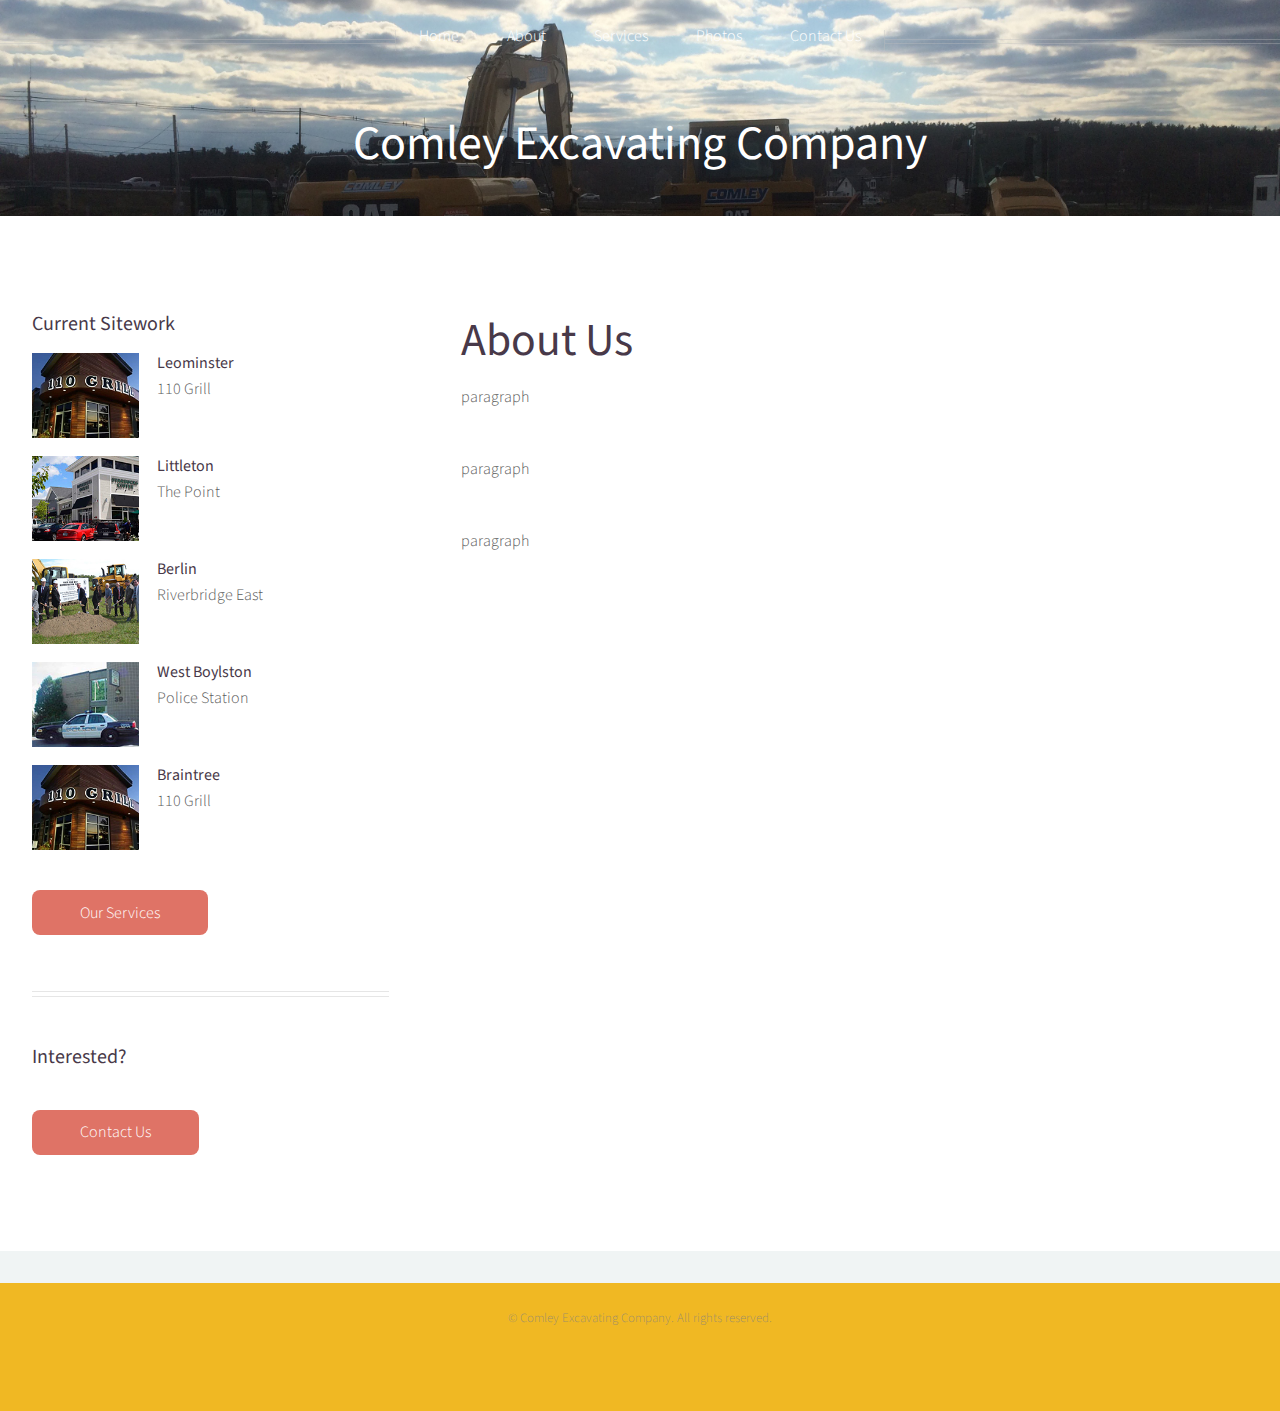
==== about.html @ 5bc3da0f "Website Creation" ====
<!DOCTYPE HTML>
<html>
	<head>
		<title>About Us</title>
		<meta charset="utf-8" />
		<meta name="viewport" content="width=device-width, initial-scale=1" />
		<!--[if lte IE 8]><script src="assets/js/ie/html5shiv.js"></script><![endif]-->
		<link rel="stylesheet" href="assets/css/main.css" />
		<!--[if lte IE 8]><link rel="stylesheet" href="assets/css/ie8.css" /><![endif]-->
	</head>
	<body class="left-sidebar">
		<div id="page-wrapper">

			<!-- Header -->
				<div id="header2">

					<!-- Inner -->
						<div class="inner">
							<header>
								<h1><a href="index.html" id="logo">Comley Excavating Company</a></h1>
							</header>
						</div>

					<!-- Nav -->
						<nav id="nav">
							<ul>
								<li><a href="index.html">Home</a></li>
								<li><a href="about.html">About</a></li>
								<li><a href="services.html">Services</a></li>
								<li><a href="photos.html">Photos</a></li>
								<li><a href="contact.html">Contact Us</a></li>
							</ul>
						</nav>

				</div>

			<!-- Main -->
				<div class="wrapper style1">

					<div class="container">
						<div class="row 200%">
							<div class="4u 12u(mobile)" id="sidebar">
								<hr class="first" />

								<section>
									<header>
										<h3><a href="#">Current Sitework</a></h3>
									</header>
									<div class="row 50%">
										<div class="4u">
											<a href="#" class="image fit"><img src="images/110.jpg" alt="" /></a>
										</div>
										<div class="8u">
											<h4>Leominster</h4>
											<p>
												110 Grill
											</p>
										</div>
									</div>
									<div class="row 50%">
										<div class="4u">
											<a href="#" class="image fit"><img src="images/thepoint.jpg" alt="" /></a>
										</div>
										<div class="8u">
											<h4>Littleton</h4>
											<p>
												The Point
											</p>
										</div>
									</div>
									<div class="row 50%">
										<div class="4u">
											<a href="#" class="image fit"><img src="images/river.jpg" alt="" /></a>
										</div>
										<div class="8u">
											<h4>Berlin</h4>
											<p>
												Riverbridge East
											</p>
										</div>
									</div>
									<div class="row 50%">
										<div class="4u">
											<a href="#" class="image fit"><img src="images/police.jpg" alt="" /></a>
										</div>
										<div class="8u">
											<h4>West Boylston</h4>
											<p>
												Police Station
											</p>
										</div>
									</div>
									<div class="row 50% no-collapse">
										<div class="4u">
											<a href="#" class="image fit"><img src="images/110.jpg" alt="" /></a>
										</div>
										<div class="8u">
											<h4>Braintree</h4>
											<p>
												110 Grill
											</p>
										</div>
									</div>
									<footer>
										<a href="#" class="button">Our Services</a>
									</footer>
								</section>
																<hr />
									<section>
									<header>
										<h3><a href="#">Interested?</a></h3>
									</header>
									<footer>
										<a href="contact.html" class="button">Contact Us</a>
									</footer>
								</section>
							</div>
							<div class="8u 12u(mobile) important(mobile)" id="content">
								<article id="main">
									<header>
										<h2><a href="#">About Us</a></h2>

									</header>
									<p>
										paragraph
									</p>
									<section>
										<p>
											paragraph
										</p>
									</section>
									<section>
										<p>
											paragraph
										</p>
									</section>
								</article>
							</div>
						</div>
					</div>

				</div>

			<!-- Footer -->
				<div id="footer">
					<div class="container">
						<div class="row">

						</div>
						<div class="row">
							<div class="12u">

								<!-- Copyright -->
									<div class="copyright">
										<ul class="menu">
											<li>&copy; Comley Excavating Company. All rights reserved.</li>
										</ul>
									</div>

							</div>

						</div>
					</div>
				</div>

		</div>

		<!-- Scripts -->
			<script src="assets/js/jquery.min.js"></script>
			<script src="assets/js/jquery.dropotron.min.js"></script>
			<script src="assets/js/jquery.scrolly.min.js"></script>
			<script src="assets/js/jquery.onvisible.min.js"></script>
			<script src="assets/js/skel.min.js"></script>
			<script src="assets/js/util.js"></script>
			<!--[if lte IE 8]><script src="assets/js/ie/respond.min.js"></script><![endif]-->
			<script src="assets/js/main.js"></script>

	</body>
</html>
---- assets/css/main.css ----
@import url("https://fonts.googleapis.com/css?family=Source+Sans+Pro:300,300italic,400,400italic,600");
@import url("font-awesome.min.css");

/*
	Helios by HTML5 UP
	html5up.net | @ajlkn
	Free for personal and commercial use under the CCA 3.0 license (html5up.net/license)
*/

/* Reset */

	html, body, div, span, applet, object, iframe, h1, h2, h3, h4, h5, h6, p, blockquote, pre, a, abbr, acronym, address, big, cite, code, del, dfn, em, img, ins, kbd, q, s, samp, small, strike, strong, sub, sup, tt, var, b, u, i, center, dl, dt, dd, ol, ul, li, fieldset, form, label, legend, table, caption, tbody, tfoot, thead, tr, th, td, article, aside, canvas, details, embed, figure, figcaption, footer, header, hgroup, menu, nav, output, ruby, section, summary, time, mark, audio, video {
		margin: 0;
		padding: 0;
		border: 0;
		font-size: 100%;
		font: inherit;
		vertical-align: baseline;
	}

	article, aside, details, figcaption, figure, footer, header, hgroup, menu, nav, section {
		display: block;
	}

	body {
		line-height: 1;
	}

	ol, ul {
		list-style: none;
	}

	blockquote, q {
		quotes: none;
	}

	blockquote:before, blockquote:after, q:before, q:after {
		content: '';
		content: none;
	}

	table {
		border-collapse: collapse;
		border-spacing: 0;
	}

	body {
		-webkit-text-size-adjust: none;
	}

/* Box Model */

	*, *:before, *:after {
		-moz-box-sizing: border-box;
		-webkit-box-sizing: border-box;
		box-sizing: border-box;
	}

/* Containers */

	.container {
		margin-left: auto;
		margin-right: auto;
	}

	.container.\31 25\25 {
		width: 100%;
		max-width: 1750px;
		min-width: 1400px;
	}

	.container.\37 5\25 {
		width: 1050px;
	}

	.container.\35 0\25 {
		width: 700px;
	}

	.container.\32 5\25 {
		width: 350px;
	}

	.container {
		width: 1400px;
	}

	@media screen and (max-width: 1680px) {

		.container.\31 25\25 {
			width: 100%;
			max-width: 1500px;
			min-width: 1200px;
		}

		.container.\37 5\25 {
			width: 900px;
		}

		.container.\35 0\25 {
			width: 600px;
		}

		.container.\32 5\25 {
			width: 300px;
		}

		.container {
			width: 1200px;
		}

	}

	@media screen and (max-width: 1280px) {

		.container.\31 25\25 {
			width: 100%;
			max-width: 125%;
			min-width: 100%;
		}

		.container.\37 5\25 {
			width: 75%;
		}

		.container.\35 0\25 {
			width: 50%;
		}

		.container.\32 5\25 {
			width: 25%;
		}

		.container {
			width: 100%;
		}

	}

	@media screen and (max-width: 960px) {

		.container.\31 25\25 {
			width: 100%;
			max-width: 125%;
			min-width: 100%;
		}

		.container.\37 5\25 {
			width: 75%;
		}

		.container.\35 0\25 {
			width: 50%;
		}

		.container.\32 5\25 {
			width: 25%;
		}

		.container {
			width: 100%;
		}

	}

	@media screen and (max-width: 840px) {

		.container.\31 25\25 {
			width: 100%;
			max-width: 125%;
			min-width: 100%;
		}

		.container.\37 5\25 {
			width: 75%;
		}

		.container.\35 0\25 {
			width: 50%;
		}

		.container.\32 5\25 {
			width: 25%;
		}

		.container {
			width: 100% !important;
		}

	}

	@media screen and (max-width: 736px) {

		.container.\31 25\25 {
			width: 100%;
			max-width: 125%;
			min-width: 100%;
		}

		.container.\37 5\25 {
			width: 75%;
		}

		.container.\35 0\25 {
			width: 50%;
		}

		.container.\32 5\25 {
			width: 25%;
		}

		.container {
			width: 100% !important;
		}

	}

/* Grid */

	.row {
		border-bottom: solid 1px transparent;
		-moz-box-sizing: border-box;
		-webkit-box-sizing: border-box;
		box-sizing: border-box;
	}

	.row > * {
		float: left;
		-moz-box-sizing: border-box;
		-webkit-box-sizing: border-box;
		box-sizing: border-box;
	}

	.row:after, .row:before {
		content: '';
		display: block;
		clear: both;
		height: 0;
	}

	.row.uniform > * > :first-child {
		margin-top: 0;
	}

	.row.uniform > * > :last-child {
		margin-bottom: 0;
	}

	.row.\30 \25 > * {
		padding: 0px 0 0 0px;
	}

	.row.\30 \25 {
		margin: 0px 0 -1px 0px;
	}

	.row.uniform.\30 \25 > * {
		padding: 0px 0 0 0px;
	}

	.row.uniform.\30 \25 {
		margin: 0px 0 -1px 0px;
	}

	.row > * {
		padding: 48px 0 0 48px;
	}

	.row {
		margin: -48px 0 -1px -48px;
	}

	.row.uniform > * {
		padding: 48px 0 0 48px;
	}

	.row.uniform {
		margin: -48px 0 -1px -48px;
	}

	.row.\32 00\25 > * {
		padding: 96px 0 0 96px;
	}

	.row.\32 00\25 {
		margin: -96px 0 -1px -96px;
	}

	.row.uniform.\32 00\25 > * {
		padding: 96px 0 0 96px;
	}

	.row.uniform.\32 00\25 {
		margin: -96px 0 -1px -96px;
	}

	.row.\31 50\25 > * {
		padding: 72px 0 0 72px;
	}

	.row.\31 50\25 {
		margin: -72px 0 -1px -72px;
	}

	.row.uniform.\31 50\25 > * {
		padding: 72px 0 0 72px;
	}

	.row.uniform.\31 50\25 {
		margin: -72px 0 -1px -72px;
	}

	.row.\35 0\25 > * {
		padding: 24px 0 0 24px;
	}

	.row.\35 0\25 {
		margin: -24px 0 -1px -24px;
	}

	.row.uniform.\35 0\25 > * {
		padding: 24px 0 0 24px;
	}

	.row.uniform.\35 0\25 {
		margin: -24px 0 -1px -24px;
	}

	.row.\32 5\25 > * {
		padding: 12px 0 0 12px;
	}

	.row.\32 5\25 {
		margin: -12px 0 -1px -12px;
	}

	.row.uniform.\32 5\25 > * {
		padding: 12px 0 0 12px;
	}

	.row.uniform.\32 5\25 {
		margin: -12px 0 -1px -12px;
	}

	.\31 2u, .\31 2u\24 {
		width: 100%;
		clear: none;
		margin-left: 0;
	}

	.\31 1u, .\31 1u\24 {
		width: 91.6666666667%;
		clear: none;
		margin-left: 0;
	}

	.\31 0u, .\31 0u\24 {
		width: 83.3333333333%;
		clear: none;
		margin-left: 0;
	}

	.\39 u, .\39 u\24 {
		width: 75%;
		clear: none;
		margin-left: 0;
	}

	.\38 u, .\38 u\24 {
		width: 66.6666666667%;
		clear: none;
		margin-left: 0;
	}

	.\37 u, .\37 u\24 {
		width: 58.3333333333%;
		clear: none;
		margin-left: 0;
	}

	.\36 u, .\36 u\24 {
		width: 50%;
		clear: none;
		margin-left: 0;
	}

	.\35 u, .\35 u\24 {
		width: 41.6666666667%;
		clear: none;
		margin-left: 0;
	}

	.\34 u, .\34 u\24 {
		width: 33.3333333333%;
		clear: none;
		margin-left: 0;
	}

	.\33 u, .\33 u\24 {
		width: 25%;
		clear: none;
		margin-left: 0;
	}

	.\32 u, .\32 u\24 {
		width: 16.6666666667%;
		clear: none;
		margin-left: 0;
	}

	.\31 u, .\31 u\24 {
		width: 8.3333333333%;
		clear: none;
		margin-left: 0;
	}

	.\31 2u\24 + *,
	.\31 1u\24 + *,
	.\31 0u\24 + *,
	.\39 u\24 + *,
	.\38 u\24 + *,
	.\37 u\24 + *,
	.\36 u\24 + *,
	.\35 u\24 + *,
	.\34 u\24 + *,
	.\33 u\24 + *,
	.\32 u\24 + *,
	.\31 u\24 + * {
		clear: left;
	}

	.\-11u {
		margin-left: 91.66667%;
	}

	.\-10u {
		margin-left: 83.33333%;
	}

	.\-9u {
		margin-left: 75%;
	}

	.\-8u {
		margin-left: 66.66667%;
	}

	.\-7u {
		margin-left: 58.33333%;
	}

	.\-6u {
		margin-left: 50%;
	}

	.\-5u {
		margin-left: 41.66667%;
	}

	.\-4u {
		margin-left: 33.33333%;
	}

	.\-3u {
		margin-left: 25%;
	}

	.\-2u {
		margin-left: 16.66667%;
	}

	.\-1u {
		margin-left: 8.33333%;
	}

	@media screen and (max-width: 1680px) {

		.row > * {
			padding: 48px 0 0 48px;
		}

		.row {
			margin: -48px 0 -1px -48px;
		}

		.row.uniform > * {
			padding: 48px 0 0 48px;
		}

		.row.uniform {
			margin: -48px 0 -1px -48px;
		}

		.row.\32 00\25 > * {
			padding: 96px 0 0 96px;
		}

		.row.\32 00\25 {
			margin: -96px 0 -1px -96px;
		}

		.row.uniform.\32 00\25 > * {
			padding: 96px 0 0 96px;
		}

		.row.uniform.\32 00\25 {
			margin: -96px 0 -1px -96px;
		}

		.row.\31 50\25 > * {
			padding: 72px 0 0 72px;
		}

		.row.\31 50\25 {
			margin: -72px 0 -1px -72px;
		}

		.row.uniform.\31 50\25 > * {
			padding: 72px 0 0 72px;
		}

		.row.uniform.\31 50\25 {
			margin: -72px 0 -1px -72px;
		}

		.row.\35 0\25 > * {
			padding: 24px 0 0 24px;
		}

		.row.\35 0\25 {
			margin: -24px 0 -1px -24px;
		}

		.row.uniform.\35 0\25 > * {
			padding: 24px 0 0 24px;
		}

		.row.uniform.\35 0\25 {
			margin: -24px 0 -1px -24px;
		}

		.row.\32 5\25 > * {
			padding: 12px 0 0 12px;
		}

		.row.\32 5\25 {
			margin: -12px 0 -1px -12px;
		}

		.row.uniform.\32 5\25 > * {
			padding: 12px 0 0 12px;
		}

		.row.uniform.\32 5\25 {
			margin: -12px 0 -1px -12px;
		}

		.\31 2u\28wide\29, .\31 2u\24\28wide\29 {
			width: 100%;
			clear: none;
			margin-left: 0;
		}

		.\31 1u\28wide\29, .\31 1u\24\28wide\29 {
			width: 91.6666666667%;
			clear: none;
			margin-left: 0;
		}

		.\31 0u\28wide\29, .\31 0u\24\28wide\29 {
			width: 83.3333333333%;
			clear: none;
			margin-left: 0;
		}

		.\39 u\28wide\29, .\39 u\24\28wide\29 {
			width: 75%;
			clear: none;
			margin-left: 0;
		}

		.\38 u\28wide\29, .\38 u\24\28wide\29 {
			width: 66.6666666667%;
			clear: none;
			margin-left: 0;
		}

		.\37 u\28wide\29, .\37 u\24\28wide\29 {
			width: 58.3333333333%;
			clear: none;
			margin-left: 0;
		}

		.\36 u\28wide\29, .\36 u\24\28wide\29 {
			width: 50%;
			clear: none;
			margin-left: 0;
		}

		.\35 u\28wide\29, .\35 u\24\28wide\29 {
			width: 41.6666666667%;
			clear: none;
			margin-left: 0;
		}

		.\34 u\28wide\29, .\34 u\24\28wide\29 {
			width: 33.3333333333%;
			clear: none;
			margin-left: 0;
		}

		.\33 u\28wide\29, .\33 u\24\28wide\29 {
			width: 25%;
			clear: none;
			margin-left: 0;
		}

		.\32 u\28wide\29, .\32 u\24\28wide\29 {
			width: 16.6666666667%;
			clear: none;
			margin-left: 0;
		}

		.\31 u\28wide\29, .\31 u\24\28wide\29 {
			width: 8.3333333333%;
			clear: none;
			margin-left: 0;
		}

		.\31 2u\24\28wide\29 + *,
		.\31 1u\24\28wide\29 + *,
		.\31 0u\24\28wide\29 + *,
		.\39 u\24\28wide\29 + *,
		.\38 u\24\28wide\29 + *,
		.\37 u\24\28wide\29 + *,
		.\36 u\24\28wide\29 + *,
		.\35 u\24\28wide\29 + *,
		.\34 u\24\28wide\29 + *,
		.\33 u\24\28wide\29 + *,
		.\32 u\24\28wide\29 + *,
		.\31 u\24\28wide\29 + * {
			clear: left;
		}

		.\-11u\28wide\29 {
			margin-left: 91.66667%;
		}

		.\-10u\28wide\29 {
			margin-left: 83.33333%;
		}

		.\-9u\28wide\29 {
			margin-left: 75%;
		}

		.\-8u\28wide\29 {
			margin-left: 66.66667%;
		}

		.\-7u\28wide\29 {
			margin-left: 58.33333%;
		}

		.\-6u\28wide\29 {
			margin-left: 50%;
		}

		.\-5u\28wide\29 {
			margin-left: 41.66667%;
		}

		.\-4u\28wide\29 {
			margin-left: 33.33333%;
		}

		.\-3u\28wide\29 {
			margin-left: 25%;
		}

		.\-2u\28wide\29 {
			margin-left: 16.66667%;
		}

		.\-1u\28wide\29 {
			margin-left: 8.33333%;
		}

	}

	@media screen and (max-width: 1280px) {

		.row > * {
			padding: 36px 0 0 36px;
		}

		.row {
			margin: -36px 0 -1px -36px;
		}

		.row.uniform > * {
			padding: 36px 0 0 36px;
		}

		.row.uniform {
			margin: -36px 0 -1px -36px;
		}

		.row.\32 00\25 > * {
			padding: 72px 0 0 72px;
		}

		.row.\32 00\25 {
			margin: -72px 0 -1px -72px;
		}

		.row.uniform.\32 00\25 > * {
			padding: 72px 0 0 72px;
		}

		.row.uniform.\32 00\25 {
			margin: -72px 0 -1px -72px;
		}

		.row.\31 50\25 > * {
			padding: 54px 0 0 54px;
		}

		.row.\31 50\25 {
			margin: -54px 0 -1px -54px;
		}

		.row.uniform.\31 50\25 > * {
			padding: 54px 0 0 54px;
		}

		.row.uniform.\31 50\25 {
			margin: -54px 0 -1px -54px;
		}

		.row.\35 0\25 > * {
			padding: 18px 0 0 18px;
		}

		.row.\35 0\25 {
			margin: -18px 0 -1px -18px;
		}

		.row.uniform.\35 0\25 > * {
			padding: 18px 0 0 18px;
		}

		.row.uniform.\35 0\25 {
			margin: -18px 0 -1px -18px;
		}

		.row.\32 5\25 > * {
			padding: 9px 0 0 9px;
		}

		.row.\32 5\25 {
			margin: -9px 0 -1px -9px;
		}

		.row.uniform.\32 5\25 > * {
			padding: 9px 0 0 9px;
		}

		.row.uniform.\32 5\25 {
			margin: -9px 0 -1px -9px;
		}

		.\31 2u\28normal\29, .\31 2u\24\28normal\29 {
			width: 100%;
			clear: none;
			margin-left: 0;
		}

		.\31 1u\28normal\29, .\31 1u\24\28normal\29 {
			width: 91.6666666667%;
			clear: none;
			margin-left: 0;
		}

		.\31 0u\28normal\29, .\31 0u\24\28normal\29 {
			width: 83.3333333333%;
			clear: none;
			margin-left: 0;
		}

		.\39 u\28normal\29, .\39 u\24\28normal\29 {
			width: 75%;
			clear: none;
			margin-left: 0;
		}

		.\38 u\28normal\29, .\38 u\24\28normal\29 {
			width: 66.6666666667%;
			clear: none;
			margin-left: 0;
		}

		.\37 u\28normal\29, .\37 u\24\28normal\29 {
			width: 58.3333333333%;
			clear: none;
			margin-left: 0;
		}

		.\36 u\28normal\29, .\36 u\24\28normal\29 {
			width: 50%;
			clear: none;
			margin-left: 0;
		}

		.\35 u\28normal\29, .\35 u\24\28normal\29 {
			width: 41.6666666667%;
			clear: none;
			margin-left: 0;
		}

		.\34 u\28normal\29, .\34 u\24\28normal\29 {
			width: 33.3333333333%;
			clear: none;
			margin-left: 0;
		}

		.\33 u\28normal\29, .\33 u\24\28normal\29 {
			width: 25%;
			clear: none;
			margin-left: 0;
		}

		.\32 u\28normal\29, .\32 u\24\28normal\29 {
			width: 16.6666666667%;
			clear: none;
			margin-left: 0;
		}

		.\31 u\28normal\29, .\31 u\24\28normal\29 {
			width: 8.3333333333%;
			clear: none;
			margin-left: 0;
		}

		.\31 2u\24\28normal\29 + *,
		.\31 1u\24\28normal\29 + *,
		.\31 0u\24\28normal\29 + *,
		.\39 u\24\28normal\29 + *,
		.\38 u\24\28normal\29 + *,
		.\37 u\24\28normal\29 + *,
		.\36 u\24\28normal\29 + *,
		.\35 u\24\28normal\29 + *,
		.\34 u\24\28normal\29 + *,
		.\33 u\24\28normal\29 + *,
		.\32 u\24\28normal\29 + *,
		.\31 u\24\28normal\29 + * {
			clear: left;
		}

		.\-11u\28normal\29 {
			margin-left: 91.66667%;
		}

		.\-10u\28normal\29 {
			margin-left: 83.33333%;
		}

		.\-9u\28normal\29 {
			margin-left: 75%;
		}

		.\-8u\28normal\29 {
			margin-left: 66.66667%;
		}

		.\-7u\28normal\29 {
			margin-left: 58.33333%;
		}

		.\-6u\28normal\29 {
			margin-left: 50%;
		}

		.\-5u\28normal\29 {
			margin-left: 41.66667%;
		}

		.\-4u\28normal\29 {
			margin-left: 33.33333%;
		}

		.\-3u\28normal\29 {
			margin-left: 25%;
		}

		.\-2u\28normal\29 {
			margin-left: 16.66667%;
		}

		.\-1u\28normal\29 {
			margin-left: 8.33333%;
		}

	}

	@media screen and (max-width: 960px) {

		.row > * {
			padding: 32px 0 0 32px;
		}

		.row {
			margin: -32px 0 -1px -32px;
		}

		.row.uniform > * {
			padding: 32px 0 0 32px;
		}

		.row.uniform {
			margin: -32px 0 -1px -32px;
		}

		.row.\32 00\25 > * {
			padding: 64px 0 0 64px;
		}

		.row.\32 00\25 {
			margin: -64px 0 -1px -64px;
		}

		.row.uniform.\32 00\25 > * {
			padding: 64px 0 0 64px;
		}

		.row.uniform.\32 00\25 {
			margin: -64px 0 -1px -64px;
		}

		.row.\31 50\25 > * {
			padding: 48px 0 0 48px;
		}

		.row.\31 50\25 {
			margin: -48px 0 -1px -48px;
		}

		.row.uniform.\31 50\25 > * {
			padding: 48px 0 0 48px;
		}

		.row.uniform.\31 50\25 {
			margin: -48px 0 -1px -48px;
		}

		.row.\35 0\25 > * {
			padding: 16px 0 0 16px;
		}

		.row.\35 0\25 {
			margin: -16px 0 -1px -16px;
		}

		.row.uniform.\35 0\25 > * {
			padding: 16px 0 0 16px;
		}

		.row.uniform.\35 0\25 {
			margin: -16px 0 -1px -16px;
		}

		.row.\32 5\25 > * {
			padding: 8px 0 0 8px;
		}

		.row.\32 5\25 {
			margin: -8px 0 -1px -8px;
		}

		.row.uniform.\32 5\25 > * {
			padding: 8px 0 0 8px;
		}

		.row.uniform.\32 5\25 {
			margin: -8px 0 -1px -8px;
		}

		.\31 2u\28narrow\29, .\31 2u\24\28narrow\29 {
			width: 100%;
			clear: none;
			margin-left: 0;
		}

		.\31 1u\28narrow\29, .\31 1u\24\28narrow\29 {
			width: 91.6666666667%;
			clear: none;
			margin-left: 0;
		}

		.\31 0u\28narrow\29, .\31 0u\24\28narrow\29 {
			width: 83.3333333333%;
			clear: none;
			margin-left: 0;
		}

		.\39 u\28narrow\29, .\39 u\24\28narrow\29 {
			width: 75%;
			clear: none;
			margin-left: 0;
		}

		.\38 u\28narrow\29, .\38 u\24\28narrow\29 {
			width: 66.6666666667%;
			clear: none;
			margin-left: 0;
		}

		.\37 u\28narrow\29, .\37 u\24\28narrow\29 {
			width: 58.3333333333%;
			clear: none;
			margin-left: 0;
		}

		.\36 u\28narrow\29, .\36 u\24\28narrow\29 {
			width: 50%;
			clear: none;
			margin-left: 0;
		}

		.\35 u\28narrow\29, .\35 u\24\28narrow\29 {
			width: 41.6666666667%;
			clear: none;
			margin-left: 0;
		}

		.\34 u\28narrow\29, .\34 u\24\28narrow\29 {
			width: 33.3333333333%;
			clear: none;
			margin-left: 0;
		}

		.\33 u\28narrow\29, .\33 u\24\28narrow\29 {
			width: 25%;
			clear: none;
			margin-left: 0;
		}

		.\32 u\28narrow\29, .\32 u\24\28narrow\29 {
			width: 16.6666666667%;
			clear: none;
			margin-left: 0;
		}

		.\31 u\28narrow\29, .\31 u\24\28narrow\29 {
			width: 8.3333333333%;
			clear: none;
			margin-left: 0;
		}

		.\31 2u\24\28narrow\29 + *,
		.\31 1u\24\28narrow\29 + *,
		.\31 0u\24\28narrow\29 + *,
		.\39 u\24\28narrow\29 + *,
		.\38 u\24\28narrow\29 + *,
		.\37 u\24\28narrow\29 + *,
		.\36 u\24\28narrow\29 + *,
		.\35 u\24\28narrow\29 + *,
		.\34 u\24\28narrow\29 + *,
		.\33 u\24\28narrow\29 + *,
		.\32 u\24\28narrow\29 + *,
		.\31 u\24\28narrow\29 + * {
			clear: left;
		}

		.\-11u\28narrow\29 {
			margin-left: 91.66667%;
		}

		.\-10u\28narrow\29 {
			margin-left: 83.33333%;
		}

		.\-9u\28narrow\29 {
			margin-left: 75%;
		}

		.\-8u\28narrow\29 {
			margin-left: 66.66667%;
		}

		.\-7u\28narrow\29 {
			margin-left: 58.33333%;
		}

		.\-6u\28narrow\29 {
			margin-left: 50%;
		}

		.\-5u\28narrow\29 {
			margin-left: 41.66667%;
		}

		.\-4u\28narrow\29 {
			margin-left: 33.33333%;
		}

		.\-3u\28narrow\29 {
			margin-left: 25%;
		}

		.\-2u\28narrow\29 {
			margin-left: 16.66667%;
		}

		.\-1u\28narrow\29 {
			margin-left: 8.33333%;
		}

	}

	@media screen and (max-width: 840px) {

		.row > * {
			padding: 32px 0 0 32px;
		}

		.row {
			margin: -32px 0 -1px -32px;
		}

		.row.uniform > * {
			padding: 32px 0 0 32px;
		}

		.row.uniform {
			margin: -32px 0 -1px -32px;
		}

		.row.\32 00\25 > * {
			padding: 64px 0 0 64px;
		}

		.row.\32 00\25 {
			margin: -64px 0 -1px -64px;
		}

		.row.uniform.\32 00\25 > * {
			padding: 64px 0 0 64px;
		}

		.row.uniform.\32 00\25 {
			margin: -64px 0 -1px -64px;
		}

		.row.\31 50\25 > * {
			padding: 48px 0 0 48px;
		}

		.row.\31 50\25 {
			margin: -48px 0 -1px -48px;
		}

		.row.uniform.\31 50\25 > * {
			padding: 48px 0 0 48px;
		}

		.row.uniform.\31 50\25 {
			margin: -48px 0 -1px -48px;
		}

		.row.\35 0\25 > * {
			padding: 16px 0 0 16px;
		}

		.row.\35 0\25 {
			margin: -16px 0 -1px -16px;
		}

		.row.uniform.\35 0\25 > * {
			padding: 16px 0 0 16px;
		}

		.row.uniform.\35 0\25 {
			margin: -16px 0 -1px -16px;
		}

		.row.\32 5\25 > * {
			padding: 8px 0 0 8px;
		}

		.row.\32 5\25 {
			margin: -8px 0 -1px -8px;
		}

		.row.uniform.\32 5\25 > * {
			padding: 8px 0 0 8px;
		}

		.row.uniform.\32 5\25 {
			margin: -8px 0 -1px -8px;
		}

		.\31 2u\28narrower\29, .\31 2u\24\28narrower\29 {
			width: 100%;
			clear: none;
			margin-left: 0;
		}

		.\31 1u\28narrower\29, .\31 1u\24\28narrower\29 {
			width: 91.6666666667%;
			clear: none;
			margin-left: 0;
		}

		.\31 0u\28narrower\29, .\31 0u\24\28narrower\29 {
			width: 83.3333333333%;
			clear: none;
			margin-left: 0;
		}

		.\39 u\28narrower\29, .\39 u\24\28narrower\29 {
			width: 75%;
			clear: none;
			margin-left: 0;
		}

		.\38 u\28narrower\29, .\38 u\24\28narrower\29 {
			width: 66.6666666667%;
			clear: none;
			margin-left: 0;
		}

		.\37 u\28narrower\29, .\37 u\24\28narrower\29 {
			width: 58.3333333333%;
			clear: none;
			margin-left: 0;
		}

		.\36 u\28narrower\29, .\36 u\24\28narrower\29 {
			width: 50%;
			clear: none;
			margin-left: 0;
		}

		.\35 u\28narrower\29, .\35 u\24\28narrower\29 {
			width: 41.6666666667%;
			clear: none;
			margin-left: 0;
		}

		.\34 u\28narrower\29, .\34 u\24\28narrower\29 {
			width: 33.3333333333%;
			clear: none;
			margin-left: 0;
		}

		.\33 u\28narrower\29, .\33 u\24\28narrower\29 {
			width: 25%;
			clear: none;
			margin-left: 0;
		}

		.\32 u\28narrower\29, .\32 u\24\28narrower\29 {
			width: 16.6666666667%;
			clear: none;
			margin-left: 0;
		}

		.\31 u\28narrower\29, .\31 u\24\28narrower\29 {
			width: 8.3333333333%;
			clear: none;
			margin-left: 0;
		}

		.\31 2u\24\28narrower\29 + *,
		.\31 1u\24\28narrower\29 + *,
		.\31 0u\24\28narrower\29 + *,
		.\39 u\24\28narrower\29 + *,
		.\38 u\24\28narrower\29 + *,
		.\37 u\24\28narrower\29 + *,
		.\36 u\24\28narrower\29 + *,
		.\35 u\24\28narrower\29 + *,
		.\34 u\24\28narrower\29 + *,
		.\33 u\24\28narrower\29 + *,
		.\32 u\24\28narrower\29 + *,
		.\31 u\24\28narrower\29 + * {
			clear: left;
		}

		.\-11u\28narrower\29 {
			margin-left: 91.66667%;
		}

		.\-10u\28narrower\29 {
			margin-left: 83.33333%;
		}

		.\-9u\28narrower\29 {
			margin-left: 75%;
		}

		.\-8u\28narrower\29 {
			margin-left: 66.66667%;
		}

		.\-7u\28narrower\29 {
			margin-left: 58.33333%;
		}

		.\-6u\28narrower\29 {
			margin-left: 50%;
		}

		.\-5u\28narrower\29 {
			margin-left: 41.66667%;
		}

		.\-4u\28narrower\29 {
			margin-left: 33.33333%;
		}

		.\-3u\28narrower\29 {
			margin-left: 25%;
		}

		.\-2u\28narrower\29 {
			margin-left: 16.66667%;
		}

		.\-1u\28narrower\29 {
			margin-left: 8.33333%;
		}

	}

	@media screen and (max-width: 736px) {

		.row > * {
			padding: 20px 0 0 20px;
		}

		.row {
			margin: -20px 0 -1px -20px;
		}

		.row.uniform > * {
			padding: 20px 0 0 20px;
		}

		.row.uniform {
			margin: -20px 0 -1px -20px;
		}

		.row.\32 00\25 > * {
			padding: 40px 0 0 40px;
		}

		.row.\32 00\25 {
			margin: -40px 0 -1px -40px;
		}

		.row.uniform.\32 00\25 > * {
			padding: 40px 0 0 40px;
		}

		.row.uniform.\32 00\25 {
			margin: -40px 0 -1px -40px;
		}

		.row.\31 50\25 > * {
			padding: 30px 0 0 30px;
		}

		.row.\31 50\25 {
			margin: -30px 0 -1px -30px;
		}

		.row.uniform.\31 50\25 > * {
			padding: 30px 0 0 30px;
		}

		.row.uniform.\31 50\25 {
			margin: -30px 0 -1px -30px;
		}

		.row.\35 0\25 > * {
			padding: 10px 0 0 10px;
		}

		.row.\35 0\25 {
			margin: -10px 0 -1px -10px;
		}

		.row.uniform.\35 0\25 > * {
			padding: 10px 0 0 10px;
		}

		.row.uniform.\35 0\25 {
			margin: -10px 0 -1px -10px;
		}

		.row.\32 5\25 > * {
			padding: 5px 0 0 5px;
		}

		.row.\32 5\25 {
			margin: -5px 0 -1px -5px;
		}

		.row.uniform.\32 5\25 > * {
			padding: 5px 0 0 5px;
		}

		.row.uniform.\32 5\25 {
			margin: -5px 0 -1px -5px;
		}

		.\31 2u\28mobile\29, .\31 2u\24\28mobile\29 {
			width: 100%;
			clear: none;
			margin-left: 0;
		}

		.\31 1u\28mobile\29, .\31 1u\24\28mobile\29 {
			width: 91.6666666667%;
			clear: none;
			margin-left: 0;
		}

		.\31 0u\28mobile\29, .\31 0u\24\28mobile\29 {
			width: 83.3333333333%;
			clear: none;
			margin-left: 0;
		}

		.\39 u\28mobile\29, .\39 u\24\28mobile\29 {
			width: 75%;
			clear: none;
			margin-left: 0;
		}

		.\38 u\28mobile\29, .\38 u\24\28mobile\29 {
			width: 66.6666666667%;
			clear: none;
			margin-left: 0;
		}

		.\37 u\28mobile\29, .\37 u\24\28mobile\29 {
			width: 58.3333333333%;
			clear: none;
			margin-left: 0;
		}

		.\36 u\28mobile\29, .\36 u\24\28mobile\29 {
			width: 50%;
			clear: none;
			margin-left: 0;
		}

		.\35 u\28mobile\29, .\35 u\24\28mobile\29 {
			width: 41.6666666667%;
			clear: none;
			margin-left: 0;
		}

		.\34 u\28mobile\29, .\34 u\24\28mobile\29 {
			width: 33.3333333333%;
			clear: none;
			margin-left: 0;
		}

		.\33 u\28mobile\29, .\33 u\24\28mobile\29 {
			width: 25%;
			clear: none;
			margin-left: 0;
		}

		.\32 u\28mobile\29, .\32 u\24\28mobile\29 {
			width: 16.6666666667%;
			clear: none;
			margin-left: 0;
		}

		.\31 u\28mobile\29, .\31 u\24\28mobile\29 {
			width: 8.3333333333%;
			clear: none;
			margin-left: 0;
		}

		.\31 2u\24\28mobile\29 + *,
		.\31 1u\24\28mobile\29 + *,
		.\31 0u\24\28mobile\29 + *,
		.\39 u\24\28mobile\29 + *,
		.\38 u\24\28mobile\29 + *,
		.\37 u\24\28mobile\29 + *,
		.\36 u\24\28mobile\29 + *,
		.\35 u\24\28mobile\29 + *,
		.\34 u\24\28mobile\29 + *,
		.\33 u\24\28mobile\29 + *,
		.\32 u\24\28mobile\29 + *,
		.\31 u\24\28mobile\29 + * {
			clear: left;
		}

		.\-11u\28mobile\29 {
			margin-left: 91.66667%;
		}

		.\-10u\28mobile\29 {
			margin-left: 83.33333%;
		}

		.\-9u\28mobile\29 {
			margin-left: 75%;
		}

		.\-8u\28mobile\29 {
			margin-left: 66.66667%;
		}

		.\-7u\28mobile\29 {
			margin-left: 58.33333%;
		}

		.\-6u\28mobile\29 {
			margin-left: 50%;
		}

		.\-5u\28mobile\29 {
			margin-left: 41.66667%;
		}

		.\-4u\28mobile\29 {
			margin-left: 33.33333%;
		}

		.\-3u\28mobile\29 {
			margin-left: 25%;
		}

		.\-2u\28mobile\29 {
			margin-left: 16.66667%;
		}

		.\-1u\28mobile\29 {
			margin-left: 8.33333%;
		}

	}

/* Basic */

	body {
		background: #f0f4f4;
		color: #5b5b5b;
		font-size: 15pt;
		line-height: 1.85em;
		font-family: 'Source Sans Pro', sans-serif;
		font-weight: 300;
	}

		body.is-loading *, body.is-loading *:after, body.is-loading *:before {
			-moz-transition: none !important;
			-webkit-transition: none !important;
			-ms-transition: none !important;
			transition: none !important;
			-moz-animation: none !important;
			-webkit-animation: none !important;
			-ms-animation: none !important;
			animation: none !important;
		}

	input, textarea, select {
		font-size: 15pt;
		line-height: 1.85em;
		font-family: 'Source Sans Pro', sans-serif;
		font-weight: 300;
	}

	h1, h2, h3, h4, h5, h6 {
		font-weight: 400;
		color: #483949;
		line-height: 1.25em;
	}

	h1 a, h2 a, h3 a, h4 a, h5 a, h6 a {
		color: inherit;
		text-decoration: none;
		border-bottom-color: transparent;
	}

	h1 strong, h2 strong, h3 strong, h4 strong, h5 strong, h6 strong {
		font-weight: 600;
	}

	h2 {
		font-size: 2.85em;
	}

	h3 {
		font-size: 1.25em;
	}

	h4 {
		font-size: 1em;
		margin: 0 0 0.25em 0;
	}

	strong, b {
		font-weight: 400;
		color: #483949;
	}

	em, i {
		font-style: italic;
	}

	a {
		color: inherit;
		border-bottom: solid 1px rgba(128, 128, 128, 0.15);
		text-decoration: none;
		-moz-transition: background-color 0.35s ease-in-out, color 0.35s ease-in-out, border-bottom-color 0.35s ease-in-out;
		-webkit-transition: background-color 0.35s ease-in-out, color 0.35s ease-in-out, border-bottom-color 0.35s ease-in-out;
		-ms-transition: background-color 0.35s ease-in-out, color 0.35s ease-in-out, border-bottom-color 0.35s ease-in-out;
		transition: background-color 0.35s ease-in-out, color 0.35s ease-in-out, border-bottom-color 0.35s ease-in-out;
	}

		a:hover {
			color: #ef8376;
			border-bottom-color: transparent;
		}

	sub {
		position: relative;
		top: 0.5em;
		font-size: 0.8em;
	}

	sup {
		position: relative;
		top: -0.5em;
		font-size: 0.8em;
	}

	blockquote {
		border-left: solid 0.5em #ddd;
		padding: 1em 0 1em 2em;
		font-style: italic;
	}

	p, ul, ol, dl, table {
		margin-bottom: 1em;
	}

	p {
		text-align: justify;
	}

	br.clear {
		clear: both;
	}

	hr {
		position: relative;
		display: block;
		border: 0;
		top: 4.5em;
		margin-bottom: 9em;
		height: 6px;
		border-top: solid 1px rgba(128, 128, 128, 0.2);
		border-bottom: solid 1px rgba(128, 128, 128, 0.2);
	}

		hr:before, hr:after {
			content: '';
			position: absolute;
			top: -8px;
			display: block;
			width: 1px;
			height: 21px;
			background: rgba(128, 128, 128, 0.2);
		}

		hr:before {
			left: -1px;
		}

		hr:after {
			right: -1px;
		}

	.timestamp {
		color: rgba(128, 128, 128, 0.75);
		font-size: 0.8em;
	}

/* Sections/Article */

	section, article {
		margin-bottom: 3em;
	}

		section > :last-child, section:last-child, article > :last-child, article:last-child {
			margin-bottom: 0;
		}

		section.special > header, section.special > footer, article.special > header, article.special > footer {
			text-align: center;
		}

	.row > section, .row > article {
		margin-bottom: 0;
	}

	header {
		margin: 0 0 1em 0;
	}

		header > p {
			display: block;
			font-size: 1.5em;
			margin: 1em 0 2em 0;
			line-height: 1.5em;
			text-align: inherit;
		}

	footer {
		margin: 2.5em 0 0 0;
	}

/* Image */

	.image {
		position: relative;
		display: inline-block;
		border: 0;
		outline: 0;
	}

		.image img {
			display: block;
			width: 100%;
		}

		.image.fit {
			display: block;
			width: 100%;
		}

		.image.featured {
			display: block;
			width: 100%;
			margin: 0 0 4em 0;
		}

		.image.left {
			float: left;
			margin: 0 2em 2em 0;
		}

		.image.centered {
			display: block;
			margin: 0 0 2em 0;
		}

			.image.centered img {
				margin: 0 auto;
				width: auto;
			}

/* List */

	ul.default {
		list-style: disc;
		padding-left: 1em;
	}

		ul.default li {
			padding-left: 0.5em;
		}

	ul.actions {
		margin: 3em 0 0 0;
	}

		form ul.actions {
			margin-top: 0;
		}

		ul.actions li {
			display: inline-block;
			margin: 0 0.75em 0 0.75em;
		}

			ul.actions li:first-child {
				margin-left: 0;
			}

			ul.actions li:last-child {
				margin-right: 0;
			}

	ul.divided li {
		border-top: solid 1px rgba(128, 128, 128, 0.2);
		padding-top: 1.5em;
		margin-top: 1.5em;
	}

		ul.divided li:first-child {
			border-top: 0;
			padding-top: 0;
			margin-top: 0;
		}

	ul.menu {
		height: 1em;
		line-height: 1em;
	}

		ul.menu li {
			display: inline-block;
			border-left: solid 1px rgba(128, 128, 128, 0.2);
			padding-left: 1.25em;
			margin-left: 1.25em;
		}

			ul.menu li:first-child {
				border-left: 0;
				padding-left: 0;
				margin-left: 0;
			}

	ul.icons {
		position: relative;
		background: rgba(128, 128, 128, 0.05);
		border-radius: 4em;
		display: inline-block;
		padding: 0.35em 0.75em 0.35em 0.75em;
		font-size: 1.25em;
		cursor: default;
	}

		ul.icons li {
			display: inline-block;
		}

			ul.icons li a {
				display: inline-block;
				background: none;
				width: 2.5em;
				height: 2.5em;
				line-height: 2.5em;
				text-align: center;
				border-radius: 100%;
				border: 0;
				color: inherit;
			}

				ul.icons li a:hover {
					color: #ef8376;
				}

	ol.default {
		list-style: decimal;
		padding-left: 1.25em;
	}

		ol.default li {
			padding-left: 0.25em;
		}

/* Form */

	form label {
		display: block;
		font-weight: 400;
		color: #483949;
		margin: 0 0 1em 0;
	}

	form input[type="text"],
	form input[type="email"],
	form input[type="password"],
	form select,
	form textarea {
		-webkit-appearance: none;
		display: block;
		border: 0;
		background: #fafafa;
		width: 100%;
		border-radius: 0.5em;
		border: solid 1px #E5E5E5;
		padding: 1em;
		-moz-transition: background-color 0.35s ease-in-out, border-color 0.35s ease-in-out;
		-webkit-transition: background-color 0.35s ease-in-out, border-color 0.35s ease-in-out;
		-ms-transition: background-color 0.35s ease-in-out, border-color 0.35s ease-in-out;
		transition: background-color 0.35s ease-in-out, border-color 0.35s ease-in-out;
	}

		form input[type="text"]:focus,
		form input[type="email"]:focus,
		form input[type="password"]:focus,
		form select:focus,
		form textarea:focus {
			background: #fff;
			border-color: #df7366;
		}

	form input[type="text"],
	form input[type="email"],
	form input[type="password"],
	form select {
		line-height: 1em;
	}

	form textarea {
		min-height: 9em;
	}

	form .formerize-placeholder {
		color: #555 !important;
	}

	form ::-webkit-input-placeholder {
		color: #555 !important;
	}

	form :-moz-placeholder {
		color: #555 !important;
	}

	form ::-moz-placeholder {
		color: #555 !important;
	}

	form :-ms-input-placeholder {
		color: #555 !important;
	}

	form ::-moz-focus-inner {
		border: 0;
	}

/* Table */

	table {
		width: 100%;
	}

		table.default {
			width: 100%;
		}

			table.default tbody tr {
				border-top: solid 1px #e5e5e5;
			}

				table.default tbody tr:first-child {
					border-top: 0;
				}

				table.default tbody tr:nth-child(2n+1) {
					background: #fafafa;
				}

			table.default td {
				padding: 0.5em 1em 0.5em 1em;
			}

			table.default th {
				text-align: left;
				font-weight: 400;
				padding: 0.5em 1em 0.5em 1em;
			}

			table.default thead {
				border-bottom: solid 2px #e5e5e5;
			}

			table.default tfoot {
				border-top: solid 2px #e5e5e5;
			}

/* Button */

	input[type="button"],
	input[type="submit"],
	input[type="reset"],
	button,
	.button {
		position: relative;
		display: inline-block;
		background: #df7366;
		color: #fff;
		text-align: center;
		border-radius: 0.5em;
		text-decoration: none;
		padding: 0.65em 3em 0.65em 3em;
		border: 0;
		cursor: pointer;
		outline: 0;
		font-weight: 300;
		-moz-transition: background-color 0.35s ease-in-out, color 0.35s ease-in-out, border-bottom-color 0.35s ease-in-out;
		-webkit-transition: background-color 0.35s ease-in-out, color 0.35s ease-in-out, border-bottom-color 0.35s ease-in-out;
		-ms-transition: background-color 0.35s ease-in-out, color 0.35s ease-in-out, border-bottom-color 0.35s ease-in-out;
		transition: background-color 0.35s ease-in-out, color 0.35s ease-in-out, border-bottom-color 0.35s ease-in-out;
	}

		input[type="button"]:hover,
		input[type="submit"]:hover,
		input[type="reset"]:hover,
		button:hover,
		.button:hover {
			color: #fff;
			background: #ef8376;
		}

		input[type="button"].alt,
		input[type="submit"].alt,
		input[type="reset"].alt,
		button.alt,
		.button.alt {
			background: #2B252C;
		}

			input[type="button"].alt:hover,
			input[type="submit"].alt:hover,
			input[type="reset"].alt:hover,
			button.alt:hover,
			.button.alt:hover {
				background: #3B353C;
			}

/* Post */

	.post.stub {
		text-align: center;
	}

		.post.stub header {
			margin: 0;
		}

/* Icons */

	.icon {
		text-decoration: none;
	}

		.icon:before {
			display: inline-block;
			font-family: FontAwesome;
			font-size: 1.25em;
			text-decoration: none;
			font-style: normal;
			font-weight: normal;
			line-height: 1;
			-webkit-font-smoothing: antialiased;
			-moz-osx-font-smoothing: grayscale;
		}

		.icon > .label {
			display: none;
		}

		.icon.circled {
			position: relative;
			display: inline-block;
			background: #2b252c;
			color: #fff;
			border-radius: 100%;
			width: 3em;
			height: 3em;
			line-height: 3.25em;
			text-align: center;
			font-size: 1.25em;
		}

			header .icon.circled {
				margin: 0 0 2em 0;
			}

/* Wrapper */

	.wrapper {
		background: #fff;
		margin: 0 0 2em 0;
		padding: 6em 0 6em 0;
	}

		.wrapper.style2 {
			padding-top: 0;
		}

/* Header */

	#header {
		position: relative;
		background-image: url("../../images/title.jpg");
		background-size: cover;
		background-position: center center;
		background-attachment: fixed;
		color: #fff;
		text-align: center;
		padding: 7.5em 0 2em 0;
		cursor: default;
	}
	#header2 {
		position: relative;
		background-image: url("../../images/title2.jpg");
		background-size: cover;
		background-position: center center;
		background-attachment: fixed;
		color: #fff;
		text-align: center;
		padding: 7.5em 0 2em 0;
		cursor: default;
	}
		#header2 .inner {
			position: relative;
			z-index: 1;
			margin: 0;
			display: inline-block;
			vertical-align: middle;
		}

		#header:before {
			content: '';
			display: inline-block;
			vertical-align: middle;
			height: 100%;
		}

		#header .inner {
			position: relative;
			z-index: 1;
			margin: 0;
			display: inline-block;
			vertical-align: middle;
		}

		#header header {
			display: inline-block;
		}

			#header header > p {
				font-size: 1.25em;
				margin: 0;
			}

		#header h1 {
			color: #fff;
			font-size: 3em;
			line-height: 1em;
		}

			#header h1 a {
				color: inherit;
			}
				#header2 h1 {
			color: #fff;
			font-size: 3em;
			line-height: 1em;
		}

			#header2 h1 a {
				color: inherit;
			}

		#header .button {
			display: inline-block;
			border-radius: 100%;
			width: 4.5em;
			height: 4.5em;
			line-height: 4.5em;
			text-align: center;
			font-size: 1.25em;
			padding: 0;
		}

		#header hr {
			top: 1.5em;
			margin-bottom: 3em;
			border-bottom-color: rgba(192, 192, 192, 0.35);
			box-shadow: inset 0 1px 0 0 rgba(192, 192, 192, 0.35);
		}

			#header hr:before, #header hr:after {
				background: rgba(192, 192, 192, 0.35);
			}

		#header footer {
			margin: 1em 0 0 0;
		}

	body.homepage #header {
		height: 100vh;
		min-height: 40em;
	}

		body.homepage #header h1 {
			font-size: 4em;
		}

		body.homepage #header:after {
			content: '';
			background: #1C0920;
			display: block;
			position: absolute;
			left: 0;
			top: 0;
			width: 100%;
			height: 100%;
			opacity: 0;
			-moz-transition: opacity 2.5s ease-in-out;
			-webkit-transition: opacity 2.5s ease-in-out;
			-ms-transition: opacity 2.5s ease-in-out;
			transition: opacity 2.5s ease-in-out;
			-moz-transition-delay: 0.5s;
			-webkit-transition-delay: 0.5s;
			-ms-transition-delay: 0.5s;
			transition-delay: 0.5s;
		}

	body.homepage.is-loading #header:after {
		opacity: 1;
	}

/* Nav */

	#nav {
		position: absolute;
		top: 0;
		left: 0;
		width: 100%;
		text-align: center;
		padding: 1.5em 0 1.5em 0;
		z-index: 1;
		overflow: hidden;
	}

		#nav > ul {
			line-height: 0px;
			position: relative;
			display: inline-block;
			margin: 0;
			height: 21px;
			border-left: solid 1px rgba(192, 192, 192, 0.35);
			border-right: solid 1px rgba(192, 192, 192, 0.35);
		}

			#nav > ul:before, #nav > ul:after {
				content: '';
				display: block;
				width: 300%;
				position: absolute;
				top: 50%;
				margin-top: -2px;
				height: 5px;
				border-top: solid 1px rgba(192, 192, 192, 0.35);
				border-bottom: solid 1px rgba(192, 192, 192, 0.35);
			}

			#nav > ul:before {
				left: 100%;
				margin-left: 1px;
			}

			#nav > ul:after {
				right: 100%;
				margin-right: 1px;
			}

			#nav > ul > li {
				display: inline-block;
				margin: -9px 0.5em 0 0.5em;
				border-radius: 0.5em;
				padding: 0.85em;
				border: solid 1px transparent;
				-moz-transition: color 0.35s ease-in-out, border-color 0.35s ease-in-out;
				-webkit-transition: color 0.35s ease-in-out, border-color 0.35s ease-in-out;
				-ms-transition: color 0.35s ease-in-out, border-color 0.35s ease-in-out;
				transition: color 0.35s ease-in-out, border-color 0.35s ease-in-out;
			}

				#nav > ul > li.active {
					border-color: rgba(240, 184, 35, 0.35);
				}

				#nav > ul > li > a, #nav > ul > li > span {
					display: block;
					color: inherit;
					text-decoration: none;
					border: 0;
					outline: 0;
				}

				#nav > ul > li > ul {
					display: none;
				}

	.dropotron {
		background: rgba(255, 255, 255, 0.975);
		padding: 1em 1.25em 1em 1.25em;
		line-height: 1em;
		height: auto;
		text-align: left;
		border-radius: 0.5em;
		box-shadow: 0 0.15em 0.25em 0 rgba(0, 0, 0, 0.25);
		min-width: 12em;
		margin-top: -1em;
	}

		.dropotron li {
			border-top: solid 1px rgba(128, 128, 128, 0.2);
			color: #5b5b5b;
		}

			.dropotron li:first-child {
				border-top: 0;
			}

			.dropotron li:hover {
				color: #ef8376;
			}

			.dropotron li a, .dropotron li span {
				display: block;
				border: 0;
				padding: 0.5em 0 0.5em 0;
				-moz-transition: color 0.35s ease-in-out;
				-webkit-transition: color 0.35s ease-in-out;
				-ms-transition: color 0.35s ease-in-out;
				transition: color 0.35s ease-in-out;
			}

		.dropotron.level-0 {
			margin-top: 2em;
			font-size: 0.9em;
		}

			.dropotron.level-0:before {
				content: '';
				position: absolute;
				left: 50%;
				top: -0.7em;
				margin-left: -0.75em;
				border-bottom: solid 0.75em rgba(255, 255, 255, 0.975);
				border-left: solid 0.75em rgba(64, 64, 64, 0);
				border-right: solid 0.75em rgba(64, 64, 64, 0);
			}

/* Banner */

	#banner {
		background: #fff;
		text-align: center;
		padding: 4.5em 0 4.5em 0;
		margin-bottom: 0;
	}

		#banner header > p {
			margin-bottom: 0;
		}

/* Content */

	#content > hr {
		top: 3em;
		margin-bottom: 6em;
	}

	#content > section {
		margin-bottom: 0;
	}

/* Sidebar */

	#sidebar > hr {
		top: 3em;
		margin-bottom: 6em;
	}

		#sidebar > hr.first {
			display: none;
		}

	#sidebar > section {
		margin-bottom: 0;
	}

/* Main */

	#main {
		margin-bottom: 0;
	}

		#main section:first-of-type {
			padding-top: 2em;
		}

/* Footer */

	#footer {
		position: relative;
		overflow: hidden;
		padding: 4em 0 4em 0;
		background: #F0B823;
		color: #fff;
	}

		#footer .icon.circled {
			background: #fff;
			color: #2b252c;
		}

		#footer header {
			text-align: center;
			cursor: default;
		}

		#footer h2, #footer h3, #footer h4, #footer h5, #footer h6 {
			color: #fff;
		}

		#footer .contact {
			text-align: center;
		}

			#footer .contact p {
				text-align: center;
				margin: 0 0 3em 0;
			}

		#footer .copyright {
			text-align: center;
			color: rgba(128, 128, 128, 0.75);
			font-size: 0.8em;
			cursor: default;
		}

			#footer .copyright a {
				color: rgba(128, 128, 128, 0.75);
			}

				#footer .copyright a:hover {
					color: rgba(212, 212, 212, 0.85);
				}

/* Carousel */

	.carousel {
		position: relative;
		overflow: hidden;
		padding: 2em 0 2em 0;
		margin-bottom: 0;
	}

		.carousel .forward, .carousel .backward {
			position: absolute;
			top: 50%;
			width: 6em;
			height: 12em;
			margin-top: -6em;
			cursor: pointer;
		}

			.carousel .forward:before, .carousel .backward:before {
				content: '';
				display: block;
				width: 6em;
				height: 6em;
				border-radius: 100%;
				background-color: rgba(72, 57, 73, 0.5);
				position: absolute;
				top: 50%;
				margin-top: -3em;
				-moz-transition: background-color 0.35s ease-in-out;
				-webkit-transition: background-color 0.35s ease-in-out;
				-o-transition: background-color 0.35s ease-in-out;
				-ms-transition: background-color 0.35s ease-in-out;
				transition: background-color 0.35s ease-in-out;
				-webkit-backface-visibility: hidden;
			}

			.carousel .forward:after, .carousel .backward:after {
				content: '';
				width: 3em;
				height: 3em;
				position: absolute;
				top: 50%;
				margin: -1.5em 0 0 0;
				background: url("images/arrow.svg") no-repeat center center;
			}

			.carousel .forward:hover:before, .carousel .backward:hover:before {
				background-color: rgba(239, 131, 118, 0.75);
			}

		.carousel .forward {
			right: 0;
		}

			.carousel .forward:before {
				right: -3em;
			}

			.carousel .forward:after {
				right: -0.25em;
			}

		.carousel .backward {
			left: 0;
		}

			.carousel .backward:before {
				left: -3em;
			}

			.carousel .backward:after {
				left: -0.25em;
				-moz-transform: scaleX(-1);
				-webkit-transform: scaleX(-1);
				-ms-transform: scaleX(-1);
				transform: scaleX(-1);
			}

		.carousel .reel {
			white-space: nowrap;
			position: relative;
			-webkit-overflow-scrolling: touch;
			padding: 0 2em 0 2em;
		}

		.carousel article {
			display: inline-block;
			width: 18em;
			background: #fff;
			text-align: center;
			padding: 0 1em 3em 1em;
			margin: 0 2em 0 0;
			white-space: normal;
			opacity: 1.0;
			-moz-transition: opacity 0.75s ease-in-out;
			-webkit-transition: opacity 0.75s ease-in-out;
			-ms-transition: opacity 0.75s ease-in-out;
			transition: opacity 0.75s ease-in-out;
		}

			.carousel article.loading {
				opacity: 0;
			}

			.carousel article .image {
				position: relative;
				left: -1em;
				top: 0;
				width: auto;
				margin-right: -2em;
				margin-bottom: 3em;
			}

			.carousel article p {
				text-align: center;
			}

/* Wide */

	@media screen and (max-width: 1680px) {

		/* Basic */

			body, input, textarea, select {
				font-size: 14pt;
				line-height: 1.75em;
			}

		/* Carousel */

			.carousel {
				padding: 1.5em 0 1.5em 0;
			}

				.carousel .reel {
					padding: 0 1.5em 0 1.5em;
				}

				.carousel article {
					width: 18em;
					margin: 0 1.25em 0 0;
				}

	}

/* Normal */

	@media screen and (max-width: 1280px) {

		/* Basic */

			body, input, textarea, select {
				font-size: 12pt;
				line-height: 1.5em;
			}

		/* Wrapper */

			.wrapper {
				padding-left: 2em;
				padding-right: 2em;
			}

		/* Header */

			#header {
				background-attachment: scroll;
			}

				#header .inner {
					padding-left: 2em;
					padding-right: 2em;
				}

		/* Banner */

			#banner {
				padding-left: 2em;
				padding-right: 2em;
			}

		/* Footer */

			#footer {
				padding-left: 2em;
				padding-right: 2em;
			}

	}

/* Narrow */

/* Narrower */

	@media screen and (max-width: 840px) {

		/* Basic */

			body, input, textarea, select {
				font-size: 13pt;
				line-height: 1.65em;
			}

			.tweet {
				text-align: center;
			}

			.timestamp {
				display: block;
				text-align: center;
			}

		/* Footer */

			#footer {
				padding: 4em 2em 4em 2em;
			}

		/* Carousel */

			.carousel {
				padding: 1.25em 0 1.25em 0;
			}

				.carousel article {
					width: 18em;
					margin: 0 1em 0 0;
				}

	}

/* Mobile */

	#navPanel, #titleBar {
		display: none;
	}

	@media screen and (max-width: 736px) {

		/* Basic */

			html, body {
				overflow-x: hidden;
			}

			body, input, textarea, select {
				font-size: 12.5pt;
				line-height: 1.5em;
			}

			h2 {
				font-size: 1.75em;
			}

			h3 {
				font-size: 1.25em;
			}

			hr {
				top: 3em;
				margin-bottom: 6em;
			}

		/* Section/Article */

			section, article {
				margin-bottom: 2em;
			}

				section:last-child, article:last-child {
					margin-bottom: 0;
				}

			.row > section, .row > article {
				margin-bottom: 2em;
			}

			header > p {
				font-size: 1.25em;
			}

		/* Image */

			.image.featured {
				margin: 0 0 2em 0;
			}

			.image.left {
				margin: 0 1em 1em 0;
			}

			.image.centered {
				margin: 0 0 1em 0;
			}

		/* List */

			form ul.actions {
				margin-top: 0;
			}

			ul.actions li {
				display: block;
				margin: 0.75em 0 0 0;
			}

				ul.actions li:first-child {
					margin-top: 0;
				}

			ul.menu {
				height: auto;
				text-align: center;
			}

				ul.menu li {
					display: block;
					border: 0;
					padding: 0.75em 0 0 0;
					margin: 0;
				}

					ul.menu li:first-child {
						padding-top: 0;
					}

			ul.icons {
				font-size: 1em;
				padding: 0.35em 0.5em 0.35em 0.5em;
			}

				ul.icons li a {
					width: 2.25em;
				}

		/* Button */

			input[type="button"],
			input[type="submit"],
			input[type="reset"],
			button,
			.button {
				display: block;
				padding: 0;
				line-height: 3em;
				width: 100%;
			}

		/* Off-Canvas Navigation */

			#page-wrapper {
				-moz-backface-visibility: hidden;
				-webkit-backface-visibility: hidden;
				-ms-backface-visibility: hidden;
				backface-visibility: hidden;
				-moz-transition: -moz-transform 0.5s ease;
				-webkit-transition: -webkit-transform 0.5s ease;
				-ms-transition: -ms-transform 0.5s ease;
				transition: transform 0.5s ease;
				padding-bottom: 1px;
			}

			#navButton {
				-moz-backface-visibility: hidden;
				-webkit-backface-visibility: hidden;
				-ms-backface-visibility: hidden;
				backface-visibility: hidden;
				-moz-transition: -moz-transform 0.5s ease;
				-webkit-transition: -webkit-transform 0.5s ease;
				-ms-transition: -ms-transform 0.5s ease;
				transition: transform 0.5s ease;
				display: block;
				height: 44px;
				left: 0;
				position: fixed;
				top: 0;
				width: 100%;
				z-index: 10001;
			}

				#navButton .toggle {
					position: absolute;
					left: 0;
					top: 0;
					width: 100%;
					height: 100%;
					border: 0;
					outline: 0;
				}

					#navButton .toggle:before {
						font-family: FontAwesome;
						text-decoration: none;
						font-style: normal;
						font-weight: normal;
						-webkit-font-smoothing: antialiased;
						-moz-osx-font-smoothing: grayscale;
						content: '\f0c9';
						color: #fff;
						color: rgba(255, 255, 255, 0.75);
						text-align: center;
						display: block;
						font-size: 14px;
						width: 80px;
						height: 30px;
						line-height: 30px;
						position: absolute;
						left: 50%;
						margin-left: -40px;
						background: rgba(132, 128, 136, 0.75);
						border-top: 0;
						border-radius: 0 0 0.35em 0.35em;
					}

			#navPanel {
				-moz-backface-visibility: hidden;
				-webkit-backface-visibility: hidden;
				-ms-backface-visibility: hidden;
				backface-visibility: hidden;
				-moz-transform: translateY(-50vh);
				-webkit-transform: translateY(-50vh);
				-ms-transform: translateY(-50vh);
				transform: translateY(-50vh);
				-moz-transition: -moz-transform 0.5s ease;
				-webkit-transition: -webkit-transform 0.5s ease;
				-ms-transition: -ms-transform 0.5s ease;
				transition: transform 0.5s ease;
				display: block;
				height: 50vh;
				left: 0;
				overflow-y: auto;
				position: fixed;
				top: 0;
				width: 100%;
				z-index: 10002;
				background: #1f1920;
				box-shadow: inset 0px -2px 5px 0px rgba(0, 0, 0, 0.25);
				font-size: 1em;
			}

				#navPanel:before {
					content: '';
					display: block;
					position: absolute;
					left: 0;
					top: 0;
					width: 100%;
					height: 100%;
					background: url("images/overlay.png");
					background-size: 128px 128px;
				}

				#navPanel .link {
					position: relative;
					z-index: 1;
					display: block;
					text-decoration: none;
					padding: 0.5em;
					color: #ddd;
					border: 0;
					border-top: dotted 1px rgba(255, 255, 255, 0.05);
				}

					#navPanel .link:first-child {
						border-top: 0;
					}

					#navPanel .link.depth-0 {
						color: #fff;
						font-weight: 600;
					}

				#navPanel .indent-1 {
					display: inline-block;
					width: 1em;
				}

				#navPanel .indent-2 {
					display: inline-block;
					width: 2em;
				}

				#navPanel .indent-3 {
					display: inline-block;
					width: 3em;
				}

				#navPanel .indent-4 {
					display: inline-block;
					width: 4em;
				}

				#navPanel .indent-5 {
					display: inline-block;
					width: 5em;
				}

				#navPanel .depth-0 {
					color: #fff;
				}

			body.navPanel-visible #page-wrapper {
				-moz-transform: translateY(50vh);
				-webkit-transform: translateY(50vh);
				-ms-transform: translateY(50vh);
				transform: translateY(50vh);
			}

			body.navPanel-visible #navButton {
				-moz-transform: translateY(50vh);
				-webkit-transform: translateY(50vh);
				-ms-transform: translateY(50vh);
				transform: translateY(50vh);
			}

			body.navPanel-visible #navPanel {
				-moz-transform: translateY(0);
				-webkit-transform: translateY(0);
				-ms-transform: translateY(0);
				transform: translateY(0);
			}

		/* Wrapper */

			.wrapper {
				padding: 3em 1em 3em 1em;
			}

		/* Header */

			#header {
				background-attachment: scroll;
				padding: 2.5em 0 0 0;
			}

				#header .inner {
					padding-top: 1.5em;
					padding-left: 1em;
					padding-right: 1em;
				}

				#header header > p {
					font-size: 1em;
				}

				#header h1 {
					font-size: 1.75em;
				}

				#header hr {
					top: 1em;
					margin-bottom: 2.5em;
				}

			body.homepage #header {
				min-height: 0;
				padding: 5.5em 0 5em 0;
				height: auto;
			}

				body.homepage #header:before {
					display: none;
				}

				body.homepage #header h1 {
					font-size: 2.5em;
				}

		/* Nav */

			#nav {
				display: none;
			}

		/* Banner */

			#banner {
				padding: 3em 2em 3em 2em;
			}

		/* Sidebar */

			#sidebar > hr:first-of-type {
				display: block;
			}

		/* Main */

			#main > header {
				text-align: center;
			}

		/* Footer */

			#footer {
				padding-left: 1em;
				padding-right: 1em;
			}

		/* Carousel */

			.carousel {
				padding: 0.5em 0 0.5em 0;
			}

				.carousel .reel {
					padding: 0 0.5em 0 0.5em;
				}

				.carousel article {
					width: 14em;
					padding-bottom: 2em;
					margin: 0 0.5em 0 0;
				}

					.carousel article .image {
						margin-bottom: 2em;
					}

	}
---- assets/css/ie8.css ----
/*
	Helios by HTML5 UP
	html5up.net | @ajlkn
	Free for personal and commercial use under the CCA 3.0 license (html5up.net/license)
*/

/* Basic */

	a {
		border-bottom: solid 1px #ddd;
	}

	hr {
		border-top: solid 1px #777;
		border-bottom: solid 1px #777;
	}

	.timestamp {
		color: #777;
	}

/* Section/Article */

	section > .last-child, section.last-child, article > .last-child, article.last-child {
		margin-bottom: 0;
	}

/* List */

	ul.divided li {
		border-top: solid 1px #777;
	}

	ul.menu li {
		border-left: solid 1px #777;
	}

	ul.icons {
		background: #333;
		-ms-behavior: url("assets/js/ie/PIE.htc");
	}

/* Button */

	.button {
		-ms-behavior: url("assets/js/ie/PIE.htc");
	}

/* Icons */

	.icon.circled {
		-ms-behavior: url("assets/js/ie/PIE.htc");
	}

/* Header */

	#header {
		-ms-behavior: url("assets/js/ie/backgroundsize.min.htc");
	}

	body.homepage #header {
		height: auto;
		min-height: 0;
		padding: 12em 0 12em 0;
	}

		body.homepage #header:after {
			display: none;
		}

/* Nav */

	#nav > ul:before, #nav > ul:after {
		border-top: solid 1px #777;
		border-bottom: solid 1px #777;
	}

	#nav > ul > li {
		-ms-behavior: url("assets/js/ie/PIE.htc");
	}

		#nav > ul > li.active {
			border-color: #999;
		}

	.dropotron {
		background: #fff;
		-ms-behavior: url("assets/js/ie/PIE.htc");
	}

		.dropotron li {
			border-color: #eee;
			padding-right: 1em;
			color: #5b5b5b;
		}

		.dropotron.level-0 {
			box-shadow: none !important;
			margin-top: 1em;
		}

/* Carousel */

	.carousel .forward, .carousel .backward {
		border-radius: 100%;
		background-color: #483949;
		width: 7em;
		height: 7em;
		margin-top: -3.5em;
		border-radius: 100%;
		-ms-behavior: url("assets/js/ie/PIE.htc");
	}

		.carousel .forward:before, .carousel .backward:before {
			display: none;
		}

	.carousel .forward {
		right: -3.5em;
	}

	.carousel .backward {
		left: -3.5em;
	}

/* Footer */

	#footer ul.divided li {
		border-color: #3B373C;
	}

	#footer ul.menu li {
		border-color: #3B373C;
	}

	#footer hr {
		border-color: #3B373C;
	}

	#footer .icons {
		background: #2F2930;
	}

	#footer .copyright {
		color: #777;
	}

		#footer .copyright a {
			color: #aaa;
			border: 0;
		}

			#footer .copyright a:hover {
				color: #ccc;
			}
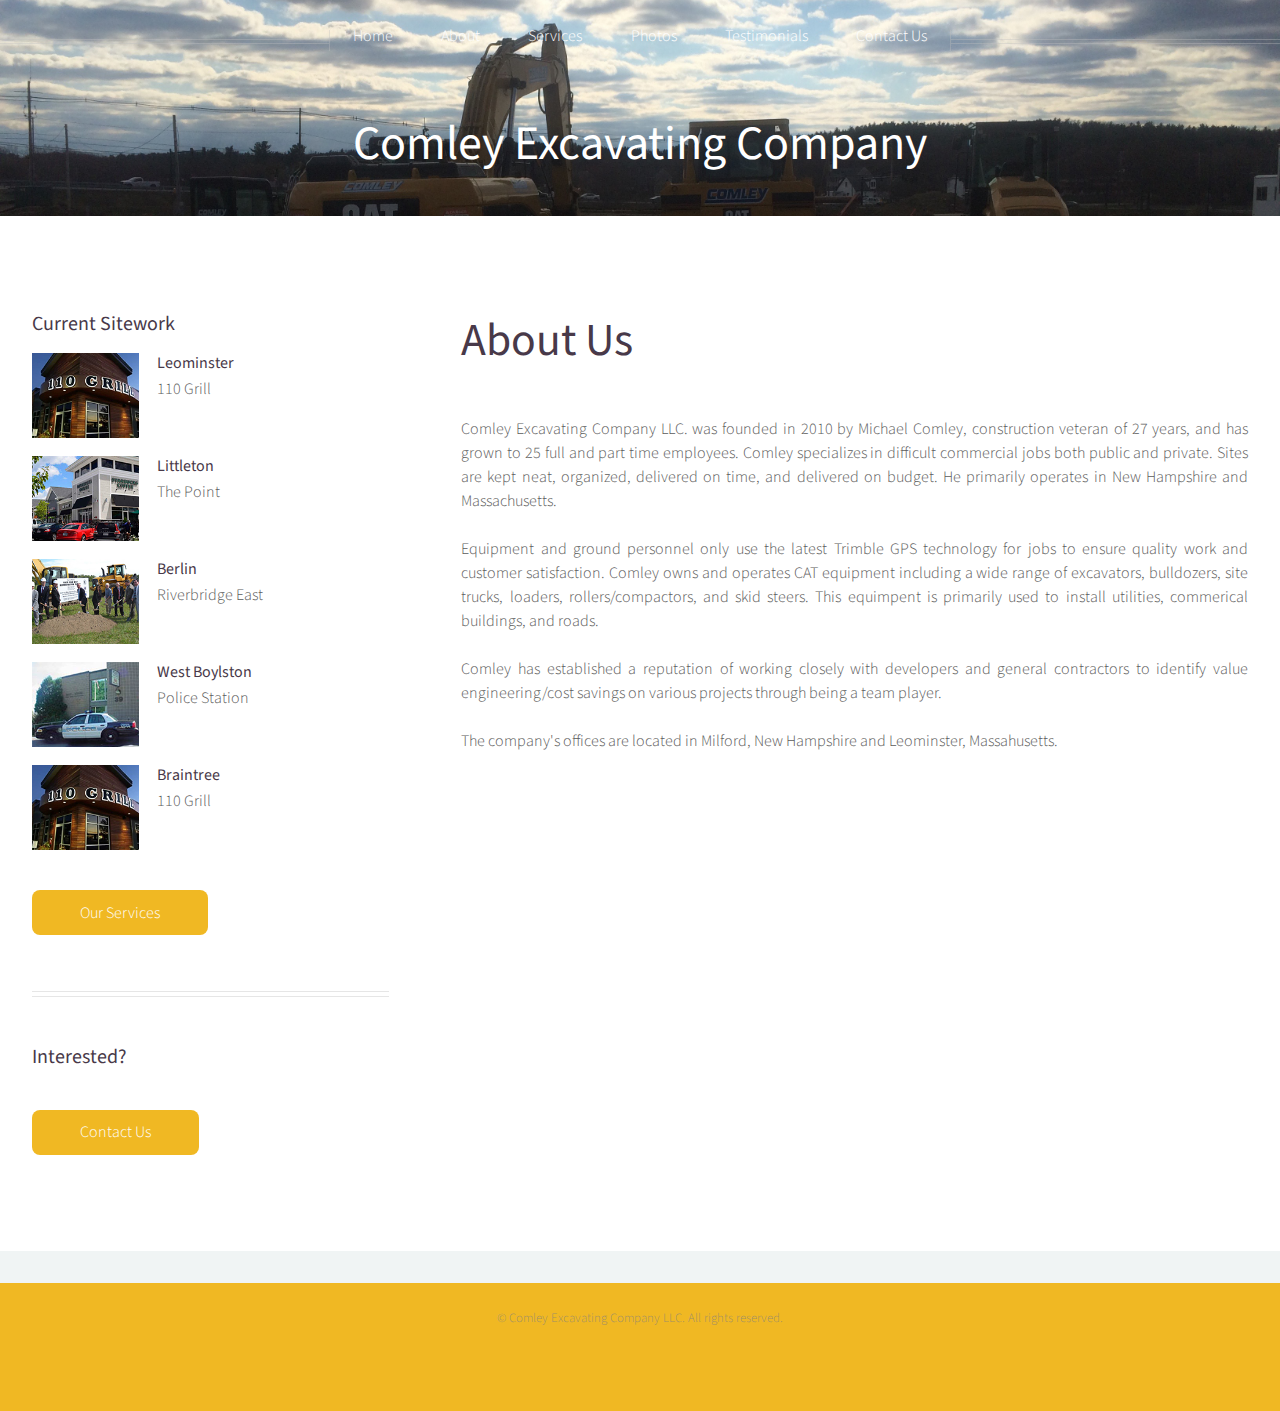
==== commit 950fe753: "Site 1.0" ====
--- a/about.html
+++ b/about.html
@@ -1,179 +1,172 @@
-<!DOCTYPE HTML>
-<html>
-	<head>
-		<title>About Us</title>
-		<meta charset="utf-8" />
-		<meta name="viewport" content="width=device-width, initial-scale=1" />
-		<!--[if lte IE 8]><script src="assets/js/ie/html5shiv.js"></script><![endif]-->
-		<link rel="stylesheet" href="assets/css/main.css" />
-		<!--[if lte IE 8]><link rel="stylesheet" href="assets/css/ie8.css" /><![endif]-->
-	</head>
-	<body class="left-sidebar">
-		<div id="page-wrapper">
-
-			<!-- Header -->
-				<div id="header2">
-
-					<!-- Inner -->
-						<div class="inner">
-							<header>
-								<h1><a href="index.html" id="logo">Comley Excavating Company</a></h1>
-							</header>
-						</div>
-
-					<!-- Nav -->
-						<nav id="nav">
-							<ul>
-								<li><a href="index.html">Home</a></li>
-								<li><a href="about.html">About</a></li>
-								<li><a href="services.html">Services</a></li>
-								<li><a href="photos.html">Photos</a></li>
-								<li><a href="contact.html">Contact Us</a></li>
-							</ul>
-						</nav>
-
-				</div>
-
-			<!-- Main -->
-				<div class="wrapper style1">
-
-					<div class="container">
-						<div class="row 200%">
-							<div class="4u 12u(mobile)" id="sidebar">
-								<hr class="first" />
-
-								<section>
-									<header>
-										<h3><a href="#">Current Sitework</a></h3>
-									</header>
-									<div class="row 50%">
-										<div class="4u">
-											<a href="#" class="image fit"><img src="images/110.jpg" alt="" /></a>
-										</div>
-										<div class="8u">
-											<h4>Leominster</h4>
-											<p>
-												110 Grill
-											</p>
-										</div>
-									</div>
-									<div class="row 50%">
-										<div class="4u">
-											<a href="#" class="image fit"><img src="images/thepoint.jpg" alt="" /></a>
-										</div>
-										<div class="8u">
-											<h4>Littleton</h4>
-											<p>
-												The Point
-											</p>
-										</div>
-									</div>
-									<div class="row 50%">
-										<div class="4u">
-											<a href="#" class="image fit"><img src="images/river.jpg" alt="" /></a>
-										</div>
-										<div class="8u">
-											<h4>Berlin</h4>
-											<p>
-												Riverbridge East
-											</p>
-										</div>
-									</div>
-									<div class="row 50%">
-										<div class="4u">
-											<a href="#" class="image fit"><img src="images/police.jpg" alt="" /></a>
-										</div>
-										<div class="8u">
-											<h4>West Boylston</h4>
-											<p>
-												Police Station
-											</p>
-										</div>
-									</div>
-									<div class="row 50% no-collapse">
-										<div class="4u">
-											<a href="#" class="image fit"><img src="images/110.jpg" alt="" /></a>
-										</div>
-										<div class="8u">
-											<h4>Braintree</h4>
-											<p>
-												110 Grill
-											</p>
-										</div>
-									</div>
-									<footer>
-										<a href="#" class="button">Our Services</a>
-									</footer>
-								</section>
-																<hr />
-									<section>
-									<header>
-										<h3><a href="#">Interested?</a></h3>
-									</header>
-									<footer>
-										<a href="contact.html" class="button">Contact Us</a>
-									</footer>
-								</section>
-							</div>
-							<div class="8u 12u(mobile) important(mobile)" id="content">
-								<article id="main">
-									<header>
-										<h2><a href="#">About Us</a></h2>
-
-									</header>
-									<p>
-										paragraph
-									</p>
-									<section>
-										<p>
-											paragraph
-										</p>
-									</section>
-									<section>
-										<p>
-											paragraph
-										</p>
-									</section>
-								</article>
-							</div>
-						</div>
-					</div>
-
-				</div>
-
-			<!-- Footer -->
-				<div id="footer">
-					<div class="container">
-						<div class="row">
-
-						</div>
-						<div class="row">
-							<div class="12u">
-
-								<!-- Copyright -->
-									<div class="copyright">
-										<ul class="menu">
-											<li>&copy; Comley Excavating Company. All rights reserved.</li>
-										</ul>
-									</div>
-
-							</div>
-
-						</div>
-					</div>
-				</div>
-
-		</div>
-
-		<!-- Scripts -->
-			<script src="assets/js/jquery.min.js"></script>
-			<script src="assets/js/jquery.dropotron.min.js"></script>
-			<script src="assets/js/jquery.scrolly.min.js"></script>
-			<script src="assets/js/jquery.onvisible.min.js"></script>
-			<script src="assets/js/skel.min.js"></script>
-			<script src="assets/js/util.js"></script>
-			<!--[if lte IE 8]><script src="assets/js/ie/respond.min.js"></script><![endif]-->
-			<script src="assets/js/main.js"></script>
-
-	</body>
+<!DOCTYPE HTML>
+<html>
+	<head>
+		<title>About Us</title>
+		<meta charset="utf-8" />
+		<meta name="viewport" content="width=device-width, initial-scale=1" />
+		<!--[if lte IE 8]><script src="assets/js/ie/html5shiv.js"></script><![endif]-->
+		<link rel="stylesheet" href="assets/css/main.css" />
+		<!--[if lte IE 8]><link rel="stylesheet" href="assets/css/ie8.css" /><![endif]-->
+	</head>
+	<body class="left-sidebar">
+		<div id="page-wrapper">
+
+			<!-- Header -->
+				<div id="header2">
+
+					<!-- Inner -->
+						<div class="inner">
+							<header>
+								<h1><a href="index.html" id="logo">Comley Excavating Company</a></h1>
+							</header>
+						</div>
+
+					<!-- Nav -->
+						<nav id="nav">
+							<ul>
+								<li><a href="index.html">Home</a></li>
+								<li><a href="about.html">About</a></li>
+								<li><a href="services.html">Services</a></li>
+								<li><a href="photos.html">Photos</a></li>
+                                <li><a href="testimonials.html">Testimonials</a></li>
+								<li><a href="contact.html">Contact Us</a></li>
+							</ul>
+						</nav>
+
+				</div>
+
+			<!-- Main -->
+				<div class="wrapper style1">
+
+					<div class="container">
+						<div class="row 200%">
+							<div class="4u 12u(mobile)" id="sidebar">
+								<hr class="first" />
+
+								<section>
+									<header>
+										<h3><a href="#">Current Sitework</a></h3>
+									</header>
+									<div class="row 50%">
+										<div class="4u">
+											<a href="#" class="image fit"><img src="images/110.jpg" alt="" /></a>
+										</div>
+										<div class="8u">
+											<h4>Leominster</h4>
+											<p>
+												110 Grill
+											</p>
+										</div>
+									</div>
+									<div class="row 50%">
+										<div class="4u">
+											<a href="#" class="image fit"><img src="images/thepoint.jpg" alt="" /></a>
+										</div>
+										<div class="8u">
+											<h4>Littleton</h4>
+											<p>
+												The Point
+											</p>
+										</div>
+									</div>
+									<div class="row 50%">
+										<div class="4u">
+											<a href="#" class="image fit"><img src="images/river.jpg" alt="" /></a>
+										</div>
+										<div class="8u">
+											<h4>Berlin</h4>
+											<p>
+												Riverbridge East
+											</p>
+										</div>
+									</div>
+									<div class="row 50%">
+										<div class="4u">
+											<a href="#" class="image fit"><img src="images/police.jpg" alt="" /></a>
+										</div>
+										<div class="8u">
+											<h4>West Boylston</h4>
+											<p>
+												Police Station
+											</p>
+										</div>
+									</div>
+									<div class="row 50% no-collapse">
+										<div class="4u">
+											<a href="#" class="image fit"><img src="images/110.jpg" alt="" /></a>
+										</div>
+										<div class="8u">
+											<h4>Braintree</h4>
+											<p>
+												110 Grill
+											</p>
+										</div>
+									</div>
+									<footer>
+										<a href="#" class="button">Our Services</a>
+									</footer>
+								</section>
+																<hr />
+									<section>
+									<header>
+										<h3><a href="#">Interested?</a></h3>
+									</header>
+									<footer>
+										<a href="contact.html" class="button">Contact Us</a>
+									</footer>
+								</section>
+							</div>
+							<div class="8u 12u(mobile) important(mobile)" id="content">
+								<article id="main">
+									<header>
+										<h2><a href="#">About Us</a></h2>
+
+									</header>
+									<section>
+										<p>
+                                        Comley Excavating Company LLC. was founded in 2010 by Michael Comley, construction veteran of 27 years, and has grown to 25 full and part time employees. Comley specializes in difficult commercial jobs both public and private. Sites are kept neat, organized, delivered on time, and delivered on budget. He primarily operates in New Hampshire and Massachusetts. <br><br>Equipment and ground personnel only use the latest Trimble GPS technology for jobs to ensure quality work and customer satisfaction. Comley owns and operates CAT equipment including a wide range of excavators, bulldozers, site trucks, loaders, rollers/compactors, and skid steers. This equimpent is primarily used to install utilities, commerical buildings, and roads. <br><br>Comley has established a reputation of working closely with developers and general contractors to identify value engineering/cost savings on various projects through being a team player. <br><br>The company's offices are located in Milford, New Hampshire and Leominster, Massahusetts.
+                                        </p>
+									</section>
+								</article>
+							</div>
+						</div>
+					</div>
+
+				</div>
+
+			<!-- Footer -->
+				<div id="footer">
+					<div class="container">
+						<div class="row">
+
+						</div>
+						<div class="row">
+							<div class="12u">
+
+								<!-- Copyright -->
+									<div class="copyright">
+										<ul class="menu">
+											<li>&copy; Comley Excavating Company LLC. All rights reserved.</li>
+										</ul>
+									</div>
+
+							</div>
+
+						</div>
+					</div>
+				</div>
+
+		</div>
+
+		<!-- Scripts -->
+			<script src="assets/js/jquery.min.js"></script>
+			<script src="assets/js/jquery.dropotron.min.js"></script>
+			<script src="assets/js/jquery.scrolly.min.js"></script>
+			<script src="assets/js/jquery.onvisible.min.js"></script>
+			<script src="assets/js/skel.min.js"></script>
+			<script src="assets/js/util.js"></script>
+			<!--[if lte IE 8]><script src="assets/js/ie/respond.min.js"></script><![endif]-->
+			<script src="assets/js/main.js"></script>
+
+	</body>
 </html>--- a/assets/css/main.css
+++ b/assets/css/main.css
@@ -1,3069 +1,3078 @@
-@import url("https://fonts.googleapis.com/css?family=Source+Sans+Pro:300,300italic,400,400italic,600");
-@import url("font-awesome.min.css");
-
-/*
-	Helios by HTML5 UP
-	html5up.net | @ajlkn
-	Free for personal and commercial use under the CCA 3.0 license (html5up.net/license)
-*/
-
-/* Reset */
-
-	html, body, div, span, applet, object, iframe, h1, h2, h3, h4, h5, h6, p, blockquote, pre, a, abbr, acronym, address, big, cite, code, del, dfn, em, img, ins, kbd, q, s, samp, small, strike, strong, sub, sup, tt, var, b, u, i, center, dl, dt, dd, ol, ul, li, fieldset, form, label, legend, table, caption, tbody, tfoot, thead, tr, th, td, article, aside, canvas, details, embed, figure, figcaption, footer, header, hgroup, menu, nav, output, ruby, section, summary, time, mark, audio, video {
-		margin: 0;
-		padding: 0;
-		border: 0;
-		font-size: 100%;
-		font: inherit;
-		vertical-align: baseline;
-	}
-
-	article, aside, details, figcaption, figure, footer, header, hgroup, menu, nav, section {
-		display: block;
-	}
-
-	body {
-		line-height: 1;
-	}
-
-	ol, ul {
-		list-style: none;
-	}
-
-	blockquote, q {
-		quotes: none;
-	}
-
-	blockquote:before, blockquote:after, q:before, q:after {
-		content: '';
-		content: none;
-	}
-
-	table {
-		border-collapse: collapse;
-		border-spacing: 0;
-	}
-
-	body {
-		-webkit-text-size-adjust: none;
-	}
-
-/* Box Model */
-
-	*, *:before, *:after {
-		-moz-box-sizing: border-box;
-		-webkit-box-sizing: border-box;
-		box-sizing: border-box;
-	}
-
-/* Containers */
-
-	.container {
-		margin-left: auto;
-		margin-right: auto;
-	}
-
-	.container.\31 25\25 {
-		width: 100%;
-		max-width: 1750px;
-		min-width: 1400px;
-	}
-
-	.container.\37 5\25 {
-		width: 1050px;
-	}
-
-	.container.\35 0\25 {
-		width: 700px;
-	}
-
-	.container.\32 5\25 {
-		width: 350px;
-	}
-
-	.container {
-		width: 1400px;
-	}
-
-	@media screen and (max-width: 1680px) {
-
-		.container.\31 25\25 {
-			width: 100%;
-			max-width: 1500px;
-			min-width: 1200px;
-		}
-
-		.container.\37 5\25 {
-			width: 900px;
-		}
-
-		.container.\35 0\25 {
-			width: 600px;
-		}
-
-		.container.\32 5\25 {
-			width: 300px;
-		}
-
-		.container {
-			width: 1200px;
-		}
-
-	}
-
-	@media screen and (max-width: 1280px) {
-
-		.container.\31 25\25 {
-			width: 100%;
-			max-width: 125%;
-			min-width: 100%;
-		}
-
-		.container.\37 5\25 {
-			width: 75%;
-		}
-
-		.container.\35 0\25 {
-			width: 50%;
-		}
-
-		.container.\32 5\25 {
-			width: 25%;
-		}
-
-		.container {
-			width: 100%;
-		}
-
-	}
-
-	@media screen and (max-width: 960px) {
-
-		.container.\31 25\25 {
-			width: 100%;
-			max-width: 125%;
-			min-width: 100%;
-		}
-
-		.container.\37 5\25 {
-			width: 75%;
-		}
-
-		.container.\35 0\25 {
-			width: 50%;
-		}
-
-		.container.\32 5\25 {
-			width: 25%;
-		}
-
-		.container {
-			width: 100%;
-		}
-
-	}
-
-	@media screen and (max-width: 840px) {
-
-		.container.\31 25\25 {
-			width: 100%;
-			max-width: 125%;
-			min-width: 100%;
-		}
-
-		.container.\37 5\25 {
-			width: 75%;
-		}
-
-		.container.\35 0\25 {
-			width: 50%;
-		}
-
-		.container.\32 5\25 {
-			width: 25%;
-		}
-
-		.container {
-			width: 100% !important;
-		}
-
-	}
-
-	@media screen and (max-width: 736px) {
-
-		.container.\31 25\25 {
-			width: 100%;
-			max-width: 125%;
-			min-width: 100%;
-		}
-
-		.container.\37 5\25 {
-			width: 75%;
-		}
-
-		.container.\35 0\25 {
-			width: 50%;
-		}
-
-		.container.\32 5\25 {
-			width: 25%;
-		}
-
-		.container {
-			width: 100% !important;
-		}
-
-	}
-
-/* Grid */
-
-	.row {
-		border-bottom: solid 1px transparent;
-		-moz-box-sizing: border-box;
-		-webkit-box-sizing: border-box;
-		box-sizing: border-box;
-	}
-
-	.row > * {
-		float: left;
-		-moz-box-sizing: border-box;
-		-webkit-box-sizing: border-box;
-		box-sizing: border-box;
-	}
-
-	.row:after, .row:before {
-		content: '';
-		display: block;
-		clear: both;
-		height: 0;
-	}
-
-	.row.uniform > * > :first-child {
-		margin-top: 0;
-	}
-
-	.row.uniform > * > :last-child {
-		margin-bottom: 0;
-	}
-
-	.row.\30 \25 > * {
-		padding: 0px 0 0 0px;
-	}
-
-	.row.\30 \25 {
-		margin: 0px 0 -1px 0px;
-	}
-
-	.row.uniform.\30 \25 > * {
-		padding: 0px 0 0 0px;
-	}
-
-	.row.uniform.\30 \25 {
-		margin: 0px 0 -1px 0px;
-	}
-
-	.row > * {
-		padding: 48px 0 0 48px;
-	}
-
-	.row {
-		margin: -48px 0 -1px -48px;
-	}
-
-	.row.uniform > * {
-		padding: 48px 0 0 48px;
-	}
-
-	.row.uniform {
-		margin: -48px 0 -1px -48px;
-	}
-
-	.row.\32 00\25 > * {
-		padding: 96px 0 0 96px;
-	}
-
-	.row.\32 00\25 {
-		margin: -96px 0 -1px -96px;
-	}
-
-	.row.uniform.\32 00\25 > * {
-		padding: 96px 0 0 96px;
-	}
-
-	.row.uniform.\32 00\25 {
-		margin: -96px 0 -1px -96px;
-	}
-
-	.row.\31 50\25 > * {
-		padding: 72px 0 0 72px;
-	}
-
-	.row.\31 50\25 {
-		margin: -72px 0 -1px -72px;
-	}
-
-	.row.uniform.\31 50\25 > * {
-		padding: 72px 0 0 72px;
-	}
-
-	.row.uniform.\31 50\25 {
-		margin: -72px 0 -1px -72px;
-	}
-
-	.row.\35 0\25 > * {
-		padding: 24px 0 0 24px;
-	}
-
-	.row.\35 0\25 {
-		margin: -24px 0 -1px -24px;
-	}
-
-	.row.uniform.\35 0\25 > * {
-		padding: 24px 0 0 24px;
-	}
-
-	.row.uniform.\35 0\25 {
-		margin: -24px 0 -1px -24px;
-	}
-
-	.row.\32 5\25 > * {
-		padding: 12px 0 0 12px;
-	}
-
-	.row.\32 5\25 {
-		margin: -12px 0 -1px -12px;
-	}
-
-	.row.uniform.\32 5\25 > * {
-		padding: 12px 0 0 12px;
-	}
-
-	.row.uniform.\32 5\25 {
-		margin: -12px 0 -1px -12px;
-	}
-
-	.\31 2u, .\31 2u\24 {
-		width: 100%;
-		clear: none;
-		margin-left: 0;
-	}
-
-	.\31 1u, .\31 1u\24 {
-		width: 91.6666666667%;
-		clear: none;
-		margin-left: 0;
-	}
-
-	.\31 0u, .\31 0u\24 {
-		width: 83.3333333333%;
-		clear: none;
-		margin-left: 0;
-	}
-
-	.\39 u, .\39 u\24 {
-		width: 75%;
-		clear: none;
-		margin-left: 0;
-	}
-
-	.\38 u, .\38 u\24 {
-		width: 66.6666666667%;
-		clear: none;
-		margin-left: 0;
-	}
-
-	.\37 u, .\37 u\24 {
-		width: 58.3333333333%;
-		clear: none;
-		margin-left: 0;
-	}
-
-	.\36 u, .\36 u\24 {
-		width: 50%;
-		clear: none;
-		margin-left: 0;
-	}
-
-	.\35 u, .\35 u\24 {
-		width: 41.6666666667%;
-		clear: none;
-		margin-left: 0;
-	}
-
-	.\34 u, .\34 u\24 {
-		width: 33.3333333333%;
-		clear: none;
-		margin-left: 0;
-	}
-
-	.\33 u, .\33 u\24 {
-		width: 25%;
-		clear: none;
-		margin-left: 0;
-	}
-
-	.\32 u, .\32 u\24 {
-		width: 16.6666666667%;
-		clear: none;
-		margin-left: 0;
-	}
-
-	.\31 u, .\31 u\24 {
-		width: 8.3333333333%;
-		clear: none;
-		margin-left: 0;
-	}
-
-	.\31 2u\24 + *,
-	.\31 1u\24 + *,
-	.\31 0u\24 + *,
-	.\39 u\24 + *,
-	.\38 u\24 + *,
-	.\37 u\24 + *,
-	.\36 u\24 + *,
-	.\35 u\24 + *,
-	.\34 u\24 + *,
-	.\33 u\24 + *,
-	.\32 u\24 + *,
-	.\31 u\24 + * {
-		clear: left;
-	}
-
-	.\-11u {
-		margin-left: 91.66667%;
-	}
-
-	.\-10u {
-		margin-left: 83.33333%;
-	}
-
-	.\-9u {
-		margin-left: 75%;
-	}
-
-	.\-8u {
-		margin-left: 66.66667%;
-	}
-
-	.\-7u {
-		margin-left: 58.33333%;
-	}
-
-	.\-6u {
-		margin-left: 50%;
-	}
-
-	.\-5u {
-		margin-left: 41.66667%;
-	}
-
-	.\-4u {
-		margin-left: 33.33333%;
-	}
-
-	.\-3u {
-		margin-left: 25%;
-	}
-
-	.\-2u {
-		margin-left: 16.66667%;
-	}
-
-	.\-1u {
-		margin-left: 8.33333%;
-	}
-
-	@media screen and (max-width: 1680px) {
-
-		.row > * {
-			padding: 48px 0 0 48px;
-		}
-
-		.row {
-			margin: -48px 0 -1px -48px;
-		}
-
-		.row.uniform > * {
-			padding: 48px 0 0 48px;
-		}
-
-		.row.uniform {
-			margin: -48px 0 -1px -48px;
-		}
-
-		.row.\32 00\25 > * {
-			padding: 96px 0 0 96px;
-		}
-
-		.row.\32 00\25 {
-			margin: -96px 0 -1px -96px;
-		}
-
-		.row.uniform.\32 00\25 > * {
-			padding: 96px 0 0 96px;
-		}
-
-		.row.uniform.\32 00\25 {
-			margin: -96px 0 -1px -96px;
-		}
-
-		.row.\31 50\25 > * {
-			padding: 72px 0 0 72px;
-		}
-
-		.row.\31 50\25 {
-			margin: -72px 0 -1px -72px;
-		}
-
-		.row.uniform.\31 50\25 > * {
-			padding: 72px 0 0 72px;
-		}
-
-		.row.uniform.\31 50\25 {
-			margin: -72px 0 -1px -72px;
-		}
-
-		.row.\35 0\25 > * {
-			padding: 24px 0 0 24px;
-		}
-
-		.row.\35 0\25 {
-			margin: -24px 0 -1px -24px;
-		}
-
-		.row.uniform.\35 0\25 > * {
-			padding: 24px 0 0 24px;
-		}
-
-		.row.uniform.\35 0\25 {
-			margin: -24px 0 -1px -24px;
-		}
-
-		.row.\32 5\25 > * {
-			padding: 12px 0 0 12px;
-		}
-
-		.row.\32 5\25 {
-			margin: -12px 0 -1px -12px;
-		}
-
-		.row.uniform.\32 5\25 > * {
-			padding: 12px 0 0 12px;
-		}
-
-		.row.uniform.\32 5\25 {
-			margin: -12px 0 -1px -12px;
-		}
-
-		.\31 2u\28wide\29, .\31 2u\24\28wide\29 {
-			width: 100%;
-			clear: none;
-			margin-left: 0;
-		}
-
-		.\31 1u\28wide\29, .\31 1u\24\28wide\29 {
-			width: 91.6666666667%;
-			clear: none;
-			margin-left: 0;
-		}
-
-		.\31 0u\28wide\29, .\31 0u\24\28wide\29 {
-			width: 83.3333333333%;
-			clear: none;
-			margin-left: 0;
-		}
-
-		.\39 u\28wide\29, .\39 u\24\28wide\29 {
-			width: 75%;
-			clear: none;
-			margin-left: 0;
-		}
-
-		.\38 u\28wide\29, .\38 u\24\28wide\29 {
-			width: 66.6666666667%;
-			clear: none;
-			margin-left: 0;
-		}
-
-		.\37 u\28wide\29, .\37 u\24\28wide\29 {
-			width: 58.3333333333%;
-			clear: none;
-			margin-left: 0;
-		}
-
-		.\36 u\28wide\29, .\36 u\24\28wide\29 {
-			width: 50%;
-			clear: none;
-			margin-left: 0;
-		}
-
-		.\35 u\28wide\29, .\35 u\24\28wide\29 {
-			width: 41.6666666667%;
-			clear: none;
-			margin-left: 0;
-		}
-
-		.\34 u\28wide\29, .\34 u\24\28wide\29 {
-			width: 33.3333333333%;
-			clear: none;
-			margin-left: 0;
-		}
-
-		.\33 u\28wide\29, .\33 u\24\28wide\29 {
-			width: 25%;
-			clear: none;
-			margin-left: 0;
-		}
-
-		.\32 u\28wide\29, .\32 u\24\28wide\29 {
-			width: 16.6666666667%;
-			clear: none;
-			margin-left: 0;
-		}
-
-		.\31 u\28wide\29, .\31 u\24\28wide\29 {
-			width: 8.3333333333%;
-			clear: none;
-			margin-left: 0;
-		}
-
-		.\31 2u\24\28wide\29 + *,
-		.\31 1u\24\28wide\29 + *,
-		.\31 0u\24\28wide\29 + *,
-		.\39 u\24\28wide\29 + *,
-		.\38 u\24\28wide\29 + *,
-		.\37 u\24\28wide\29 + *,
-		.\36 u\24\28wide\29 + *,
-		.\35 u\24\28wide\29 + *,
-		.\34 u\24\28wide\29 + *,
-		.\33 u\24\28wide\29 + *,
-		.\32 u\24\28wide\29 + *,
-		.\31 u\24\28wide\29 + * {
-			clear: left;
-		}
-
-		.\-11u\28wide\29 {
-			margin-left: 91.66667%;
-		}
-
-		.\-10u\28wide\29 {
-			margin-left: 83.33333%;
-		}
-
-		.\-9u\28wide\29 {
-			margin-left: 75%;
-		}
-
-		.\-8u\28wide\29 {
-			margin-left: 66.66667%;
-		}
-
-		.\-7u\28wide\29 {
-			margin-left: 58.33333%;
-		}
-
-		.\-6u\28wide\29 {
-			margin-left: 50%;
-		}
-
-		.\-5u\28wide\29 {
-			margin-left: 41.66667%;
-		}
-
-		.\-4u\28wide\29 {
-			margin-left: 33.33333%;
-		}
-
-		.\-3u\28wide\29 {
-			margin-left: 25%;
-		}
-
-		.\-2u\28wide\29 {
-			margin-left: 16.66667%;
-		}
-
-		.\-1u\28wide\29 {
-			margin-left: 8.33333%;
-		}
-
-	}
-
-	@media screen and (max-width: 1280px) {
-
-		.row > * {
-			padding: 36px 0 0 36px;
-		}
-
-		.row {
-			margin: -36px 0 -1px -36px;
-		}
-
-		.row.uniform > * {
-			padding: 36px 0 0 36px;
-		}
-
-		.row.uniform {
-			margin: -36px 0 -1px -36px;
-		}
-
-		.row.\32 00\25 > * {
-			padding: 72px 0 0 72px;
-		}
-
-		.row.\32 00\25 {
-			margin: -72px 0 -1px -72px;
-		}
-
-		.row.uniform.\32 00\25 > * {
-			padding: 72px 0 0 72px;
-		}
-
-		.row.uniform.\32 00\25 {
-			margin: -72px 0 -1px -72px;
-		}
-
-		.row.\31 50\25 > * {
-			padding: 54px 0 0 54px;
-		}
-
-		.row.\31 50\25 {
-			margin: -54px 0 -1px -54px;
-		}
-
-		.row.uniform.\31 50\25 > * {
-			padding: 54px 0 0 54px;
-		}
-
-		.row.uniform.\31 50\25 {
-			margin: -54px 0 -1px -54px;
-		}
-
-		.row.\35 0\25 > * {
-			padding: 18px 0 0 18px;
-		}
-
-		.row.\35 0\25 {
-			margin: -18px 0 -1px -18px;
-		}
-
-		.row.uniform.\35 0\25 > * {
-			padding: 18px 0 0 18px;
-		}
-
-		.row.uniform.\35 0\25 {
-			margin: -18px 0 -1px -18px;
-		}
-
-		.row.\32 5\25 > * {
-			padding: 9px 0 0 9px;
-		}
-
-		.row.\32 5\25 {
-			margin: -9px 0 -1px -9px;
-		}
-
-		.row.uniform.\32 5\25 > * {
-			padding: 9px 0 0 9px;
-		}
-
-		.row.uniform.\32 5\25 {
-			margin: -9px 0 -1px -9px;
-		}
-
-		.\31 2u\28normal\29, .\31 2u\24\28normal\29 {
-			width: 100%;
-			clear: none;
-			margin-left: 0;
-		}
-
-		.\31 1u\28normal\29, .\31 1u\24\28normal\29 {
-			width: 91.6666666667%;
-			clear: none;
-			margin-left: 0;
-		}
-
-		.\31 0u\28normal\29, .\31 0u\24\28normal\29 {
-			width: 83.3333333333%;
-			clear: none;
-			margin-left: 0;
-		}
-
-		.\39 u\28normal\29, .\39 u\24\28normal\29 {
-			width: 75%;
-			clear: none;
-			margin-left: 0;
-		}
-
-		.\38 u\28normal\29, .\38 u\24\28normal\29 {
-			width: 66.6666666667%;
-			clear: none;
-			margin-left: 0;
-		}
-
-		.\37 u\28normal\29, .\37 u\24\28normal\29 {
-			width: 58.3333333333%;
-			clear: none;
-			margin-left: 0;
-		}
-
-		.\36 u\28normal\29, .\36 u\24\28normal\29 {
-			width: 50%;
-			clear: none;
-			margin-left: 0;
-		}
-
-		.\35 u\28normal\29, .\35 u\24\28normal\29 {
-			width: 41.6666666667%;
-			clear: none;
-			margin-left: 0;
-		}
-
-		.\34 u\28normal\29, .\34 u\24\28normal\29 {
-			width: 33.3333333333%;
-			clear: none;
-			margin-left: 0;
-		}
-
-		.\33 u\28normal\29, .\33 u\24\28normal\29 {
-			width: 25%;
-			clear: none;
-			margin-left: 0;
-		}
-
-		.\32 u\28normal\29, .\32 u\24\28normal\29 {
-			width: 16.6666666667%;
-			clear: none;
-			margin-left: 0;
-		}
-
-		.\31 u\28normal\29, .\31 u\24\28normal\29 {
-			width: 8.3333333333%;
-			clear: none;
-			margin-left: 0;
-		}
-
-		.\31 2u\24\28normal\29 + *,
-		.\31 1u\24\28normal\29 + *,
-		.\31 0u\24\28normal\29 + *,
-		.\39 u\24\28normal\29 + *,
-		.\38 u\24\28normal\29 + *,
-		.\37 u\24\28normal\29 + *,
-		.\36 u\24\28normal\29 + *,
-		.\35 u\24\28normal\29 + *,
-		.\34 u\24\28normal\29 + *,
-		.\33 u\24\28normal\29 + *,
-		.\32 u\24\28normal\29 + *,
-		.\31 u\24\28normal\29 + * {
-			clear: left;
-		}
-
-		.\-11u\28normal\29 {
-			margin-left: 91.66667%;
-		}
-
-		.\-10u\28normal\29 {
-			margin-left: 83.33333%;
-		}
-
-		.\-9u\28normal\29 {
-			margin-left: 75%;
-		}
-
-		.\-8u\28normal\29 {
-			margin-left: 66.66667%;
-		}
-
-		.\-7u\28normal\29 {
-			margin-left: 58.33333%;
-		}
-
-		.\-6u\28normal\29 {
-			margin-left: 50%;
-		}
-
-		.\-5u\28normal\29 {
-			margin-left: 41.66667%;
-		}
-
-		.\-4u\28normal\29 {
-			margin-left: 33.33333%;
-		}
-
-		.\-3u\28normal\29 {
-			margin-left: 25%;
-		}
-
-		.\-2u\28normal\29 {
-			margin-left: 16.66667%;
-		}
-
-		.\-1u\28normal\29 {
-			margin-left: 8.33333%;
-		}
-
-	}
-
-	@media screen and (max-width: 960px) {
-
-		.row > * {
-			padding: 32px 0 0 32px;
-		}
-
-		.row {
-			margin: -32px 0 -1px -32px;
-		}
-
-		.row.uniform > * {
-			padding: 32px 0 0 32px;
-		}
-
-		.row.uniform {
-			margin: -32px 0 -1px -32px;
-		}
-
-		.row.\32 00\25 > * {
-			padding: 64px 0 0 64px;
-		}
-
-		.row.\32 00\25 {
-			margin: -64px 0 -1px -64px;
-		}
-
-		.row.uniform.\32 00\25 > * {
-			padding: 64px 0 0 64px;
-		}
-
-		.row.uniform.\32 00\25 {
-			margin: -64px 0 -1px -64px;
-		}
-
-		.row.\31 50\25 > * {
-			padding: 48px 0 0 48px;
-		}
-
-		.row.\31 50\25 {
-			margin: -48px 0 -1px -48px;
-		}
-
-		.row.uniform.\31 50\25 > * {
-			padding: 48px 0 0 48px;
-		}
-
-		.row.uniform.\31 50\25 {
-			margin: -48px 0 -1px -48px;
-		}
-
-		.row.\35 0\25 > * {
-			padding: 16px 0 0 16px;
-		}
-
-		.row.\35 0\25 {
-			margin: -16px 0 -1px -16px;
-		}
-
-		.row.uniform.\35 0\25 > * {
-			padding: 16px 0 0 16px;
-		}
-
-		.row.uniform.\35 0\25 {
-			margin: -16px 0 -1px -16px;
-		}
-
-		.row.\32 5\25 > * {
-			padding: 8px 0 0 8px;
-		}
-
-		.row.\32 5\25 {
-			margin: -8px 0 -1px -8px;
-		}
-
-		.row.uniform.\32 5\25 > * {
-			padding: 8px 0 0 8px;
-		}
-
-		.row.uniform.\32 5\25 {
-			margin: -8px 0 -1px -8px;
-		}
-
-		.\31 2u\28narrow\29, .\31 2u\24\28narrow\29 {
-			width: 100%;
-			clear: none;
-			margin-left: 0;
-		}
-
-		.\31 1u\28narrow\29, .\31 1u\24\28narrow\29 {
-			width: 91.6666666667%;
-			clear: none;
-			margin-left: 0;
-		}
-
-		.\31 0u\28narrow\29, .\31 0u\24\28narrow\29 {
-			width: 83.3333333333%;
-			clear: none;
-			margin-left: 0;
-		}
-
-		.\39 u\28narrow\29, .\39 u\24\28narrow\29 {
-			width: 75%;
-			clear: none;
-			margin-left: 0;
-		}
-
-		.\38 u\28narrow\29, .\38 u\24\28narrow\29 {
-			width: 66.6666666667%;
-			clear: none;
-			margin-left: 0;
-		}
-
-		.\37 u\28narrow\29, .\37 u\24\28narrow\29 {
-			width: 58.3333333333%;
-			clear: none;
-			margin-left: 0;
-		}
-
-		.\36 u\28narrow\29, .\36 u\24\28narrow\29 {
-			width: 50%;
-			clear: none;
-			margin-left: 0;
-		}
-
-		.\35 u\28narrow\29, .\35 u\24\28narrow\29 {
-			width: 41.6666666667%;
-			clear: none;
-			margin-left: 0;
-		}
-
-		.\34 u\28narrow\29, .\34 u\24\28narrow\29 {
-			width: 33.3333333333%;
-			clear: none;
-			margin-left: 0;
-		}
-
-		.\33 u\28narrow\29, .\33 u\24\28narrow\29 {
-			width: 25%;
-			clear: none;
-			margin-left: 0;
-		}
-
-		.\32 u\28narrow\29, .\32 u\24\28narrow\29 {
-			width: 16.6666666667%;
-			clear: none;
-			margin-left: 0;
-		}
-
-		.\31 u\28narrow\29, .\31 u\24\28narrow\29 {
-			width: 8.3333333333%;
-			clear: none;
-			margin-left: 0;
-		}
-
-		.\31 2u\24\28narrow\29 + *,
-		.\31 1u\24\28narrow\29 + *,
-		.\31 0u\24\28narrow\29 + *,
-		.\39 u\24\28narrow\29 + *,
-		.\38 u\24\28narrow\29 + *,
-		.\37 u\24\28narrow\29 + *,
-		.\36 u\24\28narrow\29 + *,
-		.\35 u\24\28narrow\29 + *,
-		.\34 u\24\28narrow\29 + *,
-		.\33 u\24\28narrow\29 + *,
-		.\32 u\24\28narrow\29 + *,
-		.\31 u\24\28narrow\29 + * {
-			clear: left;
-		}
-
-		.\-11u\28narrow\29 {
-			margin-left: 91.66667%;
-		}
-
-		.\-10u\28narrow\29 {
-			margin-left: 83.33333%;
-		}
-
-		.\-9u\28narrow\29 {
-			margin-left: 75%;
-		}
-
-		.\-8u\28narrow\29 {
-			margin-left: 66.66667%;
-		}
-
-		.\-7u\28narrow\29 {
-			margin-left: 58.33333%;
-		}
-
-		.\-6u\28narrow\29 {
-			margin-left: 50%;
-		}
-
-		.\-5u\28narrow\29 {
-			margin-left: 41.66667%;
-		}
-
-		.\-4u\28narrow\29 {
-			margin-left: 33.33333%;
-		}
-
-		.\-3u\28narrow\29 {
-			margin-left: 25%;
-		}
-
-		.\-2u\28narrow\29 {
-			margin-left: 16.66667%;
-		}
-
-		.\-1u\28narrow\29 {
-			margin-left: 8.33333%;
-		}
-
-	}
-
-	@media screen and (max-width: 840px) {
-
-		.row > * {
-			padding: 32px 0 0 32px;
-		}
-
-		.row {
-			margin: -32px 0 -1px -32px;
-		}
-
-		.row.uniform > * {
-			padding: 32px 0 0 32px;
-		}
-
-		.row.uniform {
-			margin: -32px 0 -1px -32px;
-		}
-
-		.row.\32 00\25 > * {
-			padding: 64px 0 0 64px;
-		}
-
-		.row.\32 00\25 {
-			margin: -64px 0 -1px -64px;
-		}
-
-		.row.uniform.\32 00\25 > * {
-			padding: 64px 0 0 64px;
-		}
-
-		.row.uniform.\32 00\25 {
-			margin: -64px 0 -1px -64px;
-		}
-
-		.row.\31 50\25 > * {
-			padding: 48px 0 0 48px;
-		}
-
-		.row.\31 50\25 {
-			margin: -48px 0 -1px -48px;
-		}
-
-		.row.uniform.\31 50\25 > * {
-			padding: 48px 0 0 48px;
-		}
-
-		.row.uniform.\31 50\25 {
-			margin: -48px 0 -1px -48px;
-		}
-
-		.row.\35 0\25 > * {
-			padding: 16px 0 0 16px;
-		}
-
-		.row.\35 0\25 {
-			margin: -16px 0 -1px -16px;
-		}
-
-		.row.uniform.\35 0\25 > * {
-			padding: 16px 0 0 16px;
-		}
-
-		.row.uniform.\35 0\25 {
-			margin: -16px 0 -1px -16px;
-		}
-
-		.row.\32 5\25 > * {
-			padding: 8px 0 0 8px;
-		}
-
-		.row.\32 5\25 {
-			margin: -8px 0 -1px -8px;
-		}
-
-		.row.uniform.\32 5\25 > * {
-			padding: 8px 0 0 8px;
-		}
-
-		.row.uniform.\32 5\25 {
-			margin: -8px 0 -1px -8px;
-		}
-
-		.\31 2u\28narrower\29, .\31 2u\24\28narrower\29 {
-			width: 100%;
-			clear: none;
-			margin-left: 0;
-		}
-
-		.\31 1u\28narrower\29, .\31 1u\24\28narrower\29 {
-			width: 91.6666666667%;
-			clear: none;
-			margin-left: 0;
-		}
-
-		.\31 0u\28narrower\29, .\31 0u\24\28narrower\29 {
-			width: 83.3333333333%;
-			clear: none;
-			margin-left: 0;
-		}
-
-		.\39 u\28narrower\29, .\39 u\24\28narrower\29 {
-			width: 75%;
-			clear: none;
-			margin-left: 0;
-		}
-
-		.\38 u\28narrower\29, .\38 u\24\28narrower\29 {
-			width: 66.6666666667%;
-			clear: none;
-			margin-left: 0;
-		}
-
-		.\37 u\28narrower\29, .\37 u\24\28narrower\29 {
-			width: 58.3333333333%;
-			clear: none;
-			margin-left: 0;
-		}
-
-		.\36 u\28narrower\29, .\36 u\24\28narrower\29 {
-			width: 50%;
-			clear: none;
-			margin-left: 0;
-		}
-
-		.\35 u\28narrower\29, .\35 u\24\28narrower\29 {
-			width: 41.6666666667%;
-			clear: none;
-			margin-left: 0;
-		}
-
-		.\34 u\28narrower\29, .\34 u\24\28narrower\29 {
-			width: 33.3333333333%;
-			clear: none;
-			margin-left: 0;
-		}
-
-		.\33 u\28narrower\29, .\33 u\24\28narrower\29 {
-			width: 25%;
-			clear: none;
-			margin-left: 0;
-		}
-
-		.\32 u\28narrower\29, .\32 u\24\28narrower\29 {
-			width: 16.6666666667%;
-			clear: none;
-			margin-left: 0;
-		}
-
-		.\31 u\28narrower\29, .\31 u\24\28narrower\29 {
-			width: 8.3333333333%;
-			clear: none;
-			margin-left: 0;
-		}
-
-		.\31 2u\24\28narrower\29 + *,
-		.\31 1u\24\28narrower\29 + *,
-		.\31 0u\24\28narrower\29 + *,
-		.\39 u\24\28narrower\29 + *,
-		.\38 u\24\28narrower\29 + *,
-		.\37 u\24\28narrower\29 + *,
-		.\36 u\24\28narrower\29 + *,
-		.\35 u\24\28narrower\29 + *,
-		.\34 u\24\28narrower\29 + *,
-		.\33 u\24\28narrower\29 + *,
-		.\32 u\24\28narrower\29 + *,
-		.\31 u\24\28narrower\29 + * {
-			clear: left;
-		}
-
-		.\-11u\28narrower\29 {
-			margin-left: 91.66667%;
-		}
-
-		.\-10u\28narrower\29 {
-			margin-left: 83.33333%;
-		}
-
-		.\-9u\28narrower\29 {
-			margin-left: 75%;
-		}
-
-		.\-8u\28narrower\29 {
-			margin-left: 66.66667%;
-		}
-
-		.\-7u\28narrower\29 {
-			margin-left: 58.33333%;
-		}
-
-		.\-6u\28narrower\29 {
-			margin-left: 50%;
-		}
-
-		.\-5u\28narrower\29 {
-			margin-left: 41.66667%;
-		}
-
-		.\-4u\28narrower\29 {
-			margin-left: 33.33333%;
-		}
-
-		.\-3u\28narrower\29 {
-			margin-left: 25%;
-		}
-
-		.\-2u\28narrower\29 {
-			margin-left: 16.66667%;
-		}
-
-		.\-1u\28narrower\29 {
-			margin-left: 8.33333%;
-		}
-
-	}
-
-	@media screen and (max-width: 736px) {
-
-		.row > * {
-			padding: 20px 0 0 20px;
-		}
-
-		.row {
-			margin: -20px 0 -1px -20px;
-		}
-
-		.row.uniform > * {
-			padding: 20px 0 0 20px;
-		}
-
-		.row.uniform {
-			margin: -20px 0 -1px -20px;
-		}
-
-		.row.\32 00\25 > * {
-			padding: 40px 0 0 40px;
-		}
-
-		.row.\32 00\25 {
-			margin: -40px 0 -1px -40px;
-		}
-
-		.row.uniform.\32 00\25 > * {
-			padding: 40px 0 0 40px;
-		}
-
-		.row.uniform.\32 00\25 {
-			margin: -40px 0 -1px -40px;
-		}
-
-		.row.\31 50\25 > * {
-			padding: 30px 0 0 30px;
-		}
-
-		.row.\31 50\25 {
-			margin: -30px 0 -1px -30px;
-		}
-
-		.row.uniform.\31 50\25 > * {
-			padding: 30px 0 0 30px;
-		}
-
-		.row.uniform.\31 50\25 {
-			margin: -30px 0 -1px -30px;
-		}
-
-		.row.\35 0\25 > * {
-			padding: 10px 0 0 10px;
-		}
-
-		.row.\35 0\25 {
-			margin: -10px 0 -1px -10px;
-		}
-
-		.row.uniform.\35 0\25 > * {
-			padding: 10px 0 0 10px;
-		}
-
-		.row.uniform.\35 0\25 {
-			margin: -10px 0 -1px -10px;
-		}
-
-		.row.\32 5\25 > * {
-			padding: 5px 0 0 5px;
-		}
-
-		.row.\32 5\25 {
-			margin: -5px 0 -1px -5px;
-		}
-
-		.row.uniform.\32 5\25 > * {
-			padding: 5px 0 0 5px;
-		}
-
-		.row.uniform.\32 5\25 {
-			margin: -5px 0 -1px -5px;
-		}
-
-		.\31 2u\28mobile\29, .\31 2u\24\28mobile\29 {
-			width: 100%;
-			clear: none;
-			margin-left: 0;
-		}
-
-		.\31 1u\28mobile\29, .\31 1u\24\28mobile\29 {
-			width: 91.6666666667%;
-			clear: none;
-			margin-left: 0;
-		}
-
-		.\31 0u\28mobile\29, .\31 0u\24\28mobile\29 {
-			width: 83.3333333333%;
-			clear: none;
-			margin-left: 0;
-		}
-
-		.\39 u\28mobile\29, .\39 u\24\28mobile\29 {
-			width: 75%;
-			clear: none;
-			margin-left: 0;
-		}
-
-		.\38 u\28mobile\29, .\38 u\24\28mobile\29 {
-			width: 66.6666666667%;
-			clear: none;
-			margin-left: 0;
-		}
-
-		.\37 u\28mobile\29, .\37 u\24\28mobile\29 {
-			width: 58.3333333333%;
-			clear: none;
-			margin-left: 0;
-		}
-
-		.\36 u\28mobile\29, .\36 u\24\28mobile\29 {
-			width: 50%;
-			clear: none;
-			margin-left: 0;
-		}
-
-		.\35 u\28mobile\29, .\35 u\24\28mobile\29 {
-			width: 41.6666666667%;
-			clear: none;
-			margin-left: 0;
-		}
-
-		.\34 u\28mobile\29, .\34 u\24\28mobile\29 {
-			width: 33.3333333333%;
-			clear: none;
-			margin-left: 0;
-		}
-
-		.\33 u\28mobile\29, .\33 u\24\28mobile\29 {
-			width: 25%;
-			clear: none;
-			margin-left: 0;
-		}
-
-		.\32 u\28mobile\29, .\32 u\24\28mobile\29 {
-			width: 16.6666666667%;
-			clear: none;
-			margin-left: 0;
-		}
-
-		.\31 u\28mobile\29, .\31 u\24\28mobile\29 {
-			width: 8.3333333333%;
-			clear: none;
-			margin-left: 0;
-		}
-
-		.\31 2u\24\28mobile\29 + *,
-		.\31 1u\24\28mobile\29 + *,
-		.\31 0u\24\28mobile\29 + *,
-		.\39 u\24\28mobile\29 + *,
-		.\38 u\24\28mobile\29 + *,
-		.\37 u\24\28mobile\29 + *,
-		.\36 u\24\28mobile\29 + *,
-		.\35 u\24\28mobile\29 + *,
-		.\34 u\24\28mobile\29 + *,
-		.\33 u\24\28mobile\29 + *,
-		.\32 u\24\28mobile\29 + *,
-		.\31 u\24\28mobile\29 + * {
-			clear: left;
-		}
-
-		.\-11u\28mobile\29 {
-			margin-left: 91.66667%;
-		}
-
-		.\-10u\28mobile\29 {
-			margin-left: 83.33333%;
-		}
-
-		.\-9u\28mobile\29 {
-			margin-left: 75%;
-		}
-
-		.\-8u\28mobile\29 {
-			margin-left: 66.66667%;
-		}
-
-		.\-7u\28mobile\29 {
-			margin-left: 58.33333%;
-		}
-
-		.\-6u\28mobile\29 {
-			margin-left: 50%;
-		}
-
-		.\-5u\28mobile\29 {
-			margin-left: 41.66667%;
-		}
-
-		.\-4u\28mobile\29 {
-			margin-left: 33.33333%;
-		}
-
-		.\-3u\28mobile\29 {
-			margin-left: 25%;
-		}
-
-		.\-2u\28mobile\29 {
-			margin-left: 16.66667%;
-		}
-
-		.\-1u\28mobile\29 {
-			margin-left: 8.33333%;
-		}
-
-	}
-
-/* Basic */
-
-	body {
-		background: #f0f4f4;
-		color: #5b5b5b;
-		font-size: 15pt;
-		line-height: 1.85em;
-		font-family: 'Source Sans Pro', sans-serif;
-		font-weight: 300;
-	}
-
-		body.is-loading *, body.is-loading *:after, body.is-loading *:before {
-			-moz-transition: none !important;
-			-webkit-transition: none !important;
-			-ms-transition: none !important;
-			transition: none !important;
-			-moz-animation: none !important;
-			-webkit-animation: none !important;
-			-ms-animation: none !important;
-			animation: none !important;
-		}
-
-	input, textarea, select {
-		font-size: 15pt;
-		line-height: 1.85em;
-		font-family: 'Source Sans Pro', sans-serif;
-		font-weight: 300;
-	}
-
-	h1, h2, h3, h4, h5, h6 {
-		font-weight: 400;
-		color: #483949;
-		line-height: 1.25em;
-	}
-
-	h1 a, h2 a, h3 a, h4 a, h5 a, h6 a {
-		color: inherit;
-		text-decoration: none;
-		border-bottom-color: transparent;
-	}
-
-	h1 strong, h2 strong, h3 strong, h4 strong, h5 strong, h6 strong {
-		font-weight: 600;
-	}
-
-	h2 {
-		font-size: 2.85em;
-	}
-
-	h3 {
-		font-size: 1.25em;
-	}
-
-	h4 {
-		font-size: 1em;
-		margin: 0 0 0.25em 0;
-	}
-
-	strong, b {
-		font-weight: 400;
-		color: #483949;
-	}
-
-	em, i {
-		font-style: italic;
-	}
-
-	a {
-		color: inherit;
-		border-bottom: solid 1px rgba(128, 128, 128, 0.15);
-		text-decoration: none;
-		-moz-transition: background-color 0.35s ease-in-out, color 0.35s ease-in-out, border-bottom-color 0.35s ease-in-out;
-		-webkit-transition: background-color 0.35s ease-in-out, color 0.35s ease-in-out, border-bottom-color 0.35s ease-in-out;
-		-ms-transition: background-color 0.35s ease-in-out, color 0.35s ease-in-out, border-bottom-color 0.35s ease-in-out;
-		transition: background-color 0.35s ease-in-out, color 0.35s ease-in-out, border-bottom-color 0.35s ease-in-out;
-	}
-
-		a:hover {
-			color: #ef8376;
-			border-bottom-color: transparent;
-		}
-
-	sub {
-		position: relative;
-		top: 0.5em;
-		font-size: 0.8em;
-	}
-
-	sup {
-		position: relative;
-		top: -0.5em;
-		font-size: 0.8em;
-	}
-
-	blockquote {
-		border-left: solid 0.5em #ddd;
-		padding: 1em 0 1em 2em;
-		font-style: italic;
-	}
-
-	p, ul, ol, dl, table {
-		margin-bottom: 1em;
-	}
-
-	p {
-		text-align: justify;
-	}
-
-	br.clear {
-		clear: both;
-	}
-
-	hr {
-		position: relative;
-		display: block;
-		border: 0;
-		top: 4.5em;
-		margin-bottom: 9em;
-		height: 6px;
-		border-top: solid 1px rgba(128, 128, 128, 0.2);
-		border-bottom: solid 1px rgba(128, 128, 128, 0.2);
-	}
-
-		hr:before, hr:after {
-			content: '';
-			position: absolute;
-			top: -8px;
-			display: block;
-			width: 1px;
-			height: 21px;
-			background: rgba(128, 128, 128, 0.2);
-		}
-
-		hr:before {
-			left: -1px;
-		}
-
-		hr:after {
-			right: -1px;
-		}
-
-	.timestamp {
-		color: rgba(128, 128, 128, 0.75);
-		font-size: 0.8em;
-	}
-
-/* Sections/Article */
-
-	section, article {
-		margin-bottom: 3em;
-	}
-
-		section > :last-child, section:last-child, article > :last-child, article:last-child {
-			margin-bottom: 0;
-		}
-
-		section.special > header, section.special > footer, article.special > header, article.special > footer {
-			text-align: center;
-		}
-
-	.row > section, .row > article {
-		margin-bottom: 0;
-	}
-
-	header {
-		margin: 0 0 1em 0;
-	}
-
-		header > p {
-			display: block;
-			font-size: 1.5em;
-			margin: 1em 0 2em 0;
-			line-height: 1.5em;
-			text-align: inherit;
-		}
-
-	footer {
-		margin: 2.5em 0 0 0;
-	}
-
-/* Image */
-
-	.image {
-		position: relative;
-		display: inline-block;
-		border: 0;
-		outline: 0;
-	}
-
-		.image img {
-			display: block;
-			width: 100%;
-		}
-
-		.image.fit {
-			display: block;
-			width: 100%;
-		}
-
-		.image.featured {
-			display: block;
-			width: 100%;
-			margin: 0 0 4em 0;
-		}
-
-		.image.left {
-			float: left;
-			margin: 0 2em 2em 0;
-		}
-
-		.image.centered {
-			display: block;
-			margin: 0 0 2em 0;
-		}
-
-			.image.centered img {
-				margin: 0 auto;
-				width: auto;
-			}
-
-/* List */
-
-	ul.default {
-		list-style: disc;
-		padding-left: 1em;
-	}
-
-		ul.default li {
-			padding-left: 0.5em;
-		}
-
-	ul.actions {
-		margin: 3em 0 0 0;
-	}
-
-		form ul.actions {
-			margin-top: 0;
-		}
-
-		ul.actions li {
-			display: inline-block;
-			margin: 0 0.75em 0 0.75em;
-		}
-
-			ul.actions li:first-child {
-				margin-left: 0;
-			}
-
-			ul.actions li:last-child {
-				margin-right: 0;
-			}
-
-	ul.divided li {
-		border-top: solid 1px rgba(128, 128, 128, 0.2);
-		padding-top: 1.5em;
-		margin-top: 1.5em;
-	}
-
-		ul.divided li:first-child {
-			border-top: 0;
-			padding-top: 0;
-			margin-top: 0;
-		}
-
-	ul.menu {
-		height: 1em;
-		line-height: 1em;
-	}
-
-		ul.menu li {
-			display: inline-block;
-			border-left: solid 1px rgba(128, 128, 128, 0.2);
-			padding-left: 1.25em;
-			margin-left: 1.25em;
-		}
-
-			ul.menu li:first-child {
-				border-left: 0;
-				padding-left: 0;
-				margin-left: 0;
-			}
-
-	ul.icons {
-		position: relative;
-		background: rgba(128, 128, 128, 0.05);
-		border-radius: 4em;
-		display: inline-block;
-		padding: 0.35em 0.75em 0.35em 0.75em;
-		font-size: 1.25em;
-		cursor: default;
-	}
-
-		ul.icons li {
-			display: inline-block;
-		}
-
-			ul.icons li a {
-				display: inline-block;
-				background: none;
-				width: 2.5em;
-				height: 2.5em;
-				line-height: 2.5em;
-				text-align: center;
-				border-radius: 100%;
-				border: 0;
-				color: inherit;
-			}
-
-				ul.icons li a:hover {
-					color: #ef8376;
-				}
-
-	ol.default {
-		list-style: decimal;
-		padding-left: 1.25em;
-	}
-
-		ol.default li {
-			padding-left: 0.25em;
-		}
-
-/* Form */
-
-	form label {
-		display: block;
-		font-weight: 400;
-		color: #483949;
-		margin: 0 0 1em 0;
-	}
-
-	form input[type="text"],
-	form input[type="email"],
-	form input[type="password"],
-	form select,
-	form textarea {
-		-webkit-appearance: none;
-		display: block;
-		border: 0;
-		background: #fafafa;
-		width: 100%;
-		border-radius: 0.5em;
-		border: solid 1px #E5E5E5;
-		padding: 1em;
-		-moz-transition: background-color 0.35s ease-in-out, border-color 0.35s ease-in-out;
-		-webkit-transition: background-color 0.35s ease-in-out, border-color 0.35s ease-in-out;
-		-ms-transition: background-color 0.35s ease-in-out, border-color 0.35s ease-in-out;
-		transition: background-color 0.35s ease-in-out, border-color 0.35s ease-in-out;
-	}
-
-		form input[type="text"]:focus,
-		form input[type="email"]:focus,
-		form input[type="password"]:focus,
-		form select:focus,
-		form textarea:focus {
-			background: #fff;
-			border-color: #df7366;
-		}
-
-	form input[type="text"],
-	form input[type="email"],
-	form input[type="password"],
-	form select {
-		line-height: 1em;
-	}
-
-	form textarea {
-		min-height: 9em;
-	}
-
-	form .formerize-placeholder {
-		color: #555 !important;
-	}
-
-	form ::-webkit-input-placeholder {
-		color: #555 !important;
-	}
-
-	form :-moz-placeholder {
-		color: #555 !important;
-	}
-
-	form ::-moz-placeholder {
-		color: #555 !important;
-	}
-
-	form :-ms-input-placeholder {
-		color: #555 !important;
-	}
-
-	form ::-moz-focus-inner {
-		border: 0;
-	}
-
-/* Table */
-
-	table {
-		width: 100%;
-	}
-
-		table.default {
-			width: 100%;
-		}
-
-			table.default tbody tr {
-				border-top: solid 1px #e5e5e5;
-			}
-
-				table.default tbody tr:first-child {
-					border-top: 0;
-				}
-
-				table.default tbody tr:nth-child(2n+1) {
-					background: #fafafa;
-				}
-
-			table.default td {
-				padding: 0.5em 1em 0.5em 1em;
-			}
-
-			table.default th {
-				text-align: left;
-				font-weight: 400;
-				padding: 0.5em 1em 0.5em 1em;
-			}
-
-			table.default thead {
-				border-bottom: solid 2px #e5e5e5;
-			}
-
-			table.default tfoot {
-				border-top: solid 2px #e5e5e5;
-			}
-
-/* Button */
-
-	input[type="button"],
-	input[type="submit"],
-	input[type="reset"],
-	button,
-	.button {
-		position: relative;
-		display: inline-block;
-		background: #df7366;
-		color: #fff;
-		text-align: center;
-		border-radius: 0.5em;
-		text-decoration: none;
-		padding: 0.65em 3em 0.65em 3em;
-		border: 0;
-		cursor: pointer;
-		outline: 0;
-		font-weight: 300;
-		-moz-transition: background-color 0.35s ease-in-out, color 0.35s ease-in-out, border-bottom-color 0.35s ease-in-out;
-		-webkit-transition: background-color 0.35s ease-in-out, color 0.35s ease-in-out, border-bottom-color 0.35s ease-in-out;
-		-ms-transition: background-color 0.35s ease-in-out, color 0.35s ease-in-out, border-bottom-color 0.35s ease-in-out;
-		transition: background-color 0.35s ease-in-out, color 0.35s ease-in-out, border-bottom-color 0.35s ease-in-out;
-	}
-
-		input[type="button"]:hover,
-		input[type="submit"]:hover,
-		input[type="reset"]:hover,
-		button:hover,
-		.button:hover {
-			color: #fff;
-			background: #ef8376;
-		}
-
-		input[type="button"].alt,
-		input[type="submit"].alt,
-		input[type="reset"].alt,
-		button.alt,
-		.button.alt {
-			background: #2B252C;
-		}
-
-			input[type="button"].alt:hover,
-			input[type="submit"].alt:hover,
-			input[type="reset"].alt:hover,
-			button.alt:hover,
-			.button.alt:hover {
-				background: #3B353C;
-			}
-
-/* Post */
-
-	.post.stub {
-		text-align: center;
-	}
-
-		.post.stub header {
-			margin: 0;
-		}
-
-/* Icons */
-
-	.icon {
-		text-decoration: none;
-	}
-
-		.icon:before {
-			display: inline-block;
-			font-family: FontAwesome;
-			font-size: 1.25em;
-			text-decoration: none;
-			font-style: normal;
-			font-weight: normal;
-			line-height: 1;
-			-webkit-font-smoothing: antialiased;
-			-moz-osx-font-smoothing: grayscale;
-		}
-
-		.icon > .label {
-			display: none;
-		}
-
-		.icon.circled {
-			position: relative;
-			display: inline-block;
-			background: #2b252c;
-			color: #fff;
-			border-radius: 100%;
-			width: 3em;
-			height: 3em;
-			line-height: 3.25em;
-			text-align: center;
-			font-size: 1.25em;
-		}
-
-			header .icon.circled {
-				margin: 0 0 2em 0;
-			}
-
-/* Wrapper */
-
-	.wrapper {
-		background: #fff;
-		margin: 0 0 2em 0;
-		padding: 6em 0 6em 0;
-	}
-
-		.wrapper.style2 {
-			padding-top: 0;
-		}
-
-/* Header */
-
-	#header {
-		position: relative;
-		background-image: url("../../images/title.jpg");
-		background-size: cover;
-		background-position: center center;
-		background-attachment: fixed;
-		color: #fff;
-		text-align: center;
-		padding: 7.5em 0 2em 0;
-		cursor: default;
-	}
-	#header2 {
-		position: relative;
-		background-image: url("../../images/title2.jpg");
-		background-size: cover;
-		background-position: center center;
-		background-attachment: fixed;
-		color: #fff;
-		text-align: center;
-		padding: 7.5em 0 2em 0;
-		cursor: default;
-	}
-		#header2 .inner {
-			position: relative;
-			z-index: 1;
-			margin: 0;
-			display: inline-block;
-			vertical-align: middle;
-		}
-
-		#header:before {
-			content: '';
-			display: inline-block;
-			vertical-align: middle;
-			height: 100%;
-		}
-
-		#header .inner {
-			position: relative;
-			z-index: 1;
-			margin: 0;
-			display: inline-block;
-			vertical-align: middle;
-		}
-
-		#header header {
-			display: inline-block;
-		}
-
-			#header header > p {
-				font-size: 1.25em;
-				margin: 0;
-			}
-
-		#header h1 {
-			color: #fff;
-			font-size: 3em;
-			line-height: 1em;
-		}
-
-			#header h1 a {
-				color: inherit;
-			}
-				#header2 h1 {
-			color: #fff;
-			font-size: 3em;
-			line-height: 1em;
-		}
-
-			#header2 h1 a {
-				color: inherit;
-			}
-
-		#header .button {
-			display: inline-block;
-			border-radius: 100%;
-			width: 4.5em;
-			height: 4.5em;
-			line-height: 4.5em;
-			text-align: center;
-			font-size: 1.25em;
-			padding: 0;
-		}
-
-		#header hr {
-			top: 1.5em;
-			margin-bottom: 3em;
-			border-bottom-color: rgba(192, 192, 192, 0.35);
-			box-shadow: inset 0 1px 0 0 rgba(192, 192, 192, 0.35);
-		}
-
-			#header hr:before, #header hr:after {
-				background: rgba(192, 192, 192, 0.35);
-			}
-
-		#header footer {
-			margin: 1em 0 0 0;
-		}
-
-	body.homepage #header {
-		height: 100vh;
-		min-height: 40em;
-	}
-
-		body.homepage #header h1 {
-			font-size: 4em;
-		}
-
-		body.homepage #header:after {
-			content: '';
-			background: #1C0920;
-			display: block;
-			position: absolute;
-			left: 0;
-			top: 0;
-			width: 100%;
-			height: 100%;
-			opacity: 0;
-			-moz-transition: opacity 2.5s ease-in-out;
-			-webkit-transition: opacity 2.5s ease-in-out;
-			-ms-transition: opacity 2.5s ease-in-out;
-			transition: opacity 2.5s ease-in-out;
-			-moz-transition-delay: 0.5s;
-			-webkit-transition-delay: 0.5s;
-			-ms-transition-delay: 0.5s;
-			transition-delay: 0.5s;
-		}
-
-	body.homepage.is-loading #header:after {
-		opacity: 1;
-	}
-
-/* Nav */
-
-	#nav {
-		position: absolute;
-		top: 0;
-		left: 0;
-		width: 100%;
-		text-align: center;
-		padding: 1.5em 0 1.5em 0;
-		z-index: 1;
-		overflow: hidden;
-	}
-
-		#nav > ul {
-			line-height: 0px;
-			position: relative;
-			display: inline-block;
-			margin: 0;
-			height: 21px;
-			border-left: solid 1px rgba(192, 192, 192, 0.35);
-			border-right: solid 1px rgba(192, 192, 192, 0.35);
-		}
-
-			#nav > ul:before, #nav > ul:after {
-				content: '';
-				display: block;
-				width: 300%;
-				position: absolute;
-				top: 50%;
-				margin-top: -2px;
-				height: 5px;
-				border-top: solid 1px rgba(192, 192, 192, 0.35);
-				border-bottom: solid 1px rgba(192, 192, 192, 0.35);
-			}
-
-			#nav > ul:before {
-				left: 100%;
-				margin-left: 1px;
-			}
-
-			#nav > ul:after {
-				right: 100%;
-				margin-right: 1px;
-			}
-
-			#nav > ul > li {
-				display: inline-block;
-				margin: -9px 0.5em 0 0.5em;
-				border-radius: 0.5em;
-				padding: 0.85em;
-				border: solid 1px transparent;
-				-moz-transition: color 0.35s ease-in-out, border-color 0.35s ease-in-out;
-				-webkit-transition: color 0.35s ease-in-out, border-color 0.35s ease-in-out;
-				-ms-transition: color 0.35s ease-in-out, border-color 0.35s ease-in-out;
-				transition: color 0.35s ease-in-out, border-color 0.35s ease-in-out;
-			}
-
-				#nav > ul > li.active {
-					border-color: rgba(240, 184, 35, 0.35);
-				}
-
-				#nav > ul > li > a, #nav > ul > li > span {
-					display: block;
-					color: inherit;
-					text-decoration: none;
-					border: 0;
-					outline: 0;
-				}
-
-				#nav > ul > li > ul {
-					display: none;
-				}
-
-	.dropotron {
-		background: rgba(255, 255, 255, 0.975);
-		padding: 1em 1.25em 1em 1.25em;
-		line-height: 1em;
-		height: auto;
-		text-align: left;
-		border-radius: 0.5em;
-		box-shadow: 0 0.15em 0.25em 0 rgba(0, 0, 0, 0.25);
-		min-width: 12em;
-		margin-top: -1em;
-	}
-
-		.dropotron li {
-			border-top: solid 1px rgba(128, 128, 128, 0.2);
-			color: #5b5b5b;
-		}
-
-			.dropotron li:first-child {
-				border-top: 0;
-			}
-
-			.dropotron li:hover {
-				color: #ef8376;
-			}
-
-			.dropotron li a, .dropotron li span {
-				display: block;
-				border: 0;
-				padding: 0.5em 0 0.5em 0;
-				-moz-transition: color 0.35s ease-in-out;
-				-webkit-transition: color 0.35s ease-in-out;
-				-ms-transition: color 0.35s ease-in-out;
-				transition: color 0.35s ease-in-out;
-			}
-
-		.dropotron.level-0 {
-			margin-top: 2em;
-			font-size: 0.9em;
-		}
-
-			.dropotron.level-0:before {
-				content: '';
-				position: absolute;
-				left: 50%;
-				top: -0.7em;
-				margin-left: -0.75em;
-				border-bottom: solid 0.75em rgba(255, 255, 255, 0.975);
-				border-left: solid 0.75em rgba(64, 64, 64, 0);
-				border-right: solid 0.75em rgba(64, 64, 64, 0);
-			}
-
-/* Banner */
-
-	#banner {
-		background: #fff;
-		text-align: center;
-		padding: 4.5em 0 4.5em 0;
-		margin-bottom: 0;
-	}
-
-		#banner header > p {
-			margin-bottom: 0;
-		}
-
-/* Content */
-
-	#content > hr {
-		top: 3em;
-		margin-bottom: 6em;
-	}
-
-	#content > section {
-		margin-bottom: 0;
-	}
-
-/* Sidebar */
-
-	#sidebar > hr {
-		top: 3em;
-		margin-bottom: 6em;
-	}
-
-		#sidebar > hr.first {
-			display: none;
-		}
-
-	#sidebar > section {
-		margin-bottom: 0;
-	}
-
-/* Main */
-
-	#main {
-		margin-bottom: 0;
-	}
-
-		#main section:first-of-type {
-			padding-top: 2em;
-		}
-
-/* Footer */
-
-	#footer {
-		position: relative;
-		overflow: hidden;
-		padding: 4em 0 4em 0;
-		background: #F0B823;
-		color: #fff;
-	}
-
-		#footer .icon.circled {
-			background: #fff;
-			color: #2b252c;
-		}
-
-		#footer header {
-			text-align: center;
-			cursor: default;
-		}
-
-		#footer h2, #footer h3, #footer h4, #footer h5, #footer h6 {
-			color: #fff;
-		}
-
-		#footer .contact {
-			text-align: center;
-		}
-
-			#footer .contact p {
-				text-align: center;
-				margin: 0 0 3em 0;
-			}
-
-		#footer .copyright {
-			text-align: center;
-			color: rgba(128, 128, 128, 0.75);
-			font-size: 0.8em;
-			cursor: default;
-		}
-
-			#footer .copyright a {
-				color: rgba(128, 128, 128, 0.75);
-			}
-
-				#footer .copyright a:hover {
-					color: rgba(212, 212, 212, 0.85);
-				}
-
-/* Carousel */
-
-	.carousel {
-		position: relative;
-		overflow: hidden;
-		padding: 2em 0 2em 0;
-		margin-bottom: 0;
-	}
-
-		.carousel .forward, .carousel .backward {
-			position: absolute;
-			top: 50%;
-			width: 6em;
-			height: 12em;
-			margin-top: -6em;
-			cursor: pointer;
-		}
-
-			.carousel .forward:before, .carousel .backward:before {
-				content: '';
-				display: block;
-				width: 6em;
-				height: 6em;
-				border-radius: 100%;
-				background-color: rgba(72, 57, 73, 0.5);
-				position: absolute;
-				top: 50%;
-				margin-top: -3em;
-				-moz-transition: background-color 0.35s ease-in-out;
-				-webkit-transition: background-color 0.35s ease-in-out;
-				-o-transition: background-color 0.35s ease-in-out;
-				-ms-transition: background-color 0.35s ease-in-out;
-				transition: background-color 0.35s ease-in-out;
-				-webkit-backface-visibility: hidden;
-			}
-
-			.carousel .forward:after, .carousel .backward:after {
-				content: '';
-				width: 3em;
-				height: 3em;
-				position: absolute;
-				top: 50%;
-				margin: -1.5em 0 0 0;
-				background: url("images/arrow.svg") no-repeat center center;
-			}
-
-			.carousel .forward:hover:before, .carousel .backward:hover:before {
-				background-color: rgba(239, 131, 118, 0.75);
-			}
-
-		.carousel .forward {
-			right: 0;
-		}
-
-			.carousel .forward:before {
-				right: -3em;
-			}
-
-			.carousel .forward:after {
-				right: -0.25em;
-			}
-
-		.carousel .backward {
-			left: 0;
-		}
-
-			.carousel .backward:before {
-				left: -3em;
-			}
-
-			.carousel .backward:after {
-				left: -0.25em;
-				-moz-transform: scaleX(-1);
-				-webkit-transform: scaleX(-1);
-				-ms-transform: scaleX(-1);
-				transform: scaleX(-1);
-			}
-
-		.carousel .reel {
-			white-space: nowrap;
-			position: relative;
-			-webkit-overflow-scrolling: touch;
-			padding: 0 2em 0 2em;
-		}
-
-		.carousel article {
-			display: inline-block;
-			width: 18em;
-			background: #fff;
-			text-align: center;
-			padding: 0 1em 3em 1em;
-			margin: 0 2em 0 0;
-			white-space: normal;
-			opacity: 1.0;
-			-moz-transition: opacity 0.75s ease-in-out;
-			-webkit-transition: opacity 0.75s ease-in-out;
-			-ms-transition: opacity 0.75s ease-in-out;
-			transition: opacity 0.75s ease-in-out;
-		}
-
-			.carousel article.loading {
-				opacity: 0;
-			}
-
-			.carousel article .image {
-				position: relative;
-				left: -1em;
-				top: 0;
-				width: auto;
-				margin-right: -2em;
-				margin-bottom: 3em;
-			}
-
-			.carousel article p {
-				text-align: center;
-			}
-
-/* Wide */
-
-	@media screen and (max-width: 1680px) {
-
-		/* Basic */
-
-			body, input, textarea, select {
-				font-size: 14pt;
-				line-height: 1.75em;
-			}
-
-		/* Carousel */
-
-			.carousel {
-				padding: 1.5em 0 1.5em 0;
-			}
-
-				.carousel .reel {
-					padding: 0 1.5em 0 1.5em;
-				}
-
-				.carousel article {
-					width: 18em;
-					margin: 0 1.25em 0 0;
-				}
-
-	}
-
-/* Normal */
-
-	@media screen and (max-width: 1280px) {
-
-		/* Basic */
-
-			body, input, textarea, select {
-				font-size: 12pt;
-				line-height: 1.5em;
-			}
-
-		/* Wrapper */
-
-			.wrapper {
-				padding-left: 2em;
-				padding-right: 2em;
-			}
-
-		/* Header */
-
-			#header {
-				background-attachment: scroll;
-			}
-
-				#header .inner {
-					padding-left: 2em;
-					padding-right: 2em;
-				}
-
-		/* Banner */
-
-			#banner {
-				padding-left: 2em;
-				padding-right: 2em;
-			}
-
-		/* Footer */
-
-			#footer {
-				padding-left: 2em;
-				padding-right: 2em;
-			}
-
-	}
-
-/* Narrow */
-
-/* Narrower */
-
-	@media screen and (max-width: 840px) {
-
-		/* Basic */
-
-			body, input, textarea, select {
-				font-size: 13pt;
-				line-height: 1.65em;
-			}
-
-			.tweet {
-				text-align: center;
-			}
-
-			.timestamp {
-				display: block;
-				text-align: center;
-			}
-
-		/* Footer */
-
-			#footer {
-				padding: 4em 2em 4em 2em;
-			}
-
-		/* Carousel */
-
-			.carousel {
-				padding: 1.25em 0 1.25em 0;
-			}
-
-				.carousel article {
-					width: 18em;
-					margin: 0 1em 0 0;
-				}
-
-	}
-
-/* Mobile */
-
-	#navPanel, #titleBar {
-		display: none;
-	}
-
-	@media screen and (max-width: 736px) {
-
-		/* Basic */
-
-			html, body {
-				overflow-x: hidden;
-			}
-
-			body, input, textarea, select {
-				font-size: 12.5pt;
-				line-height: 1.5em;
-			}
-
-			h2 {
-				font-size: 1.75em;
-			}
-
-			h3 {
-				font-size: 1.25em;
-			}
-
-			hr {
-				top: 3em;
-				margin-bottom: 6em;
-			}
-
-		/* Section/Article */
-
-			section, article {
-				margin-bottom: 2em;
-			}
-
-				section:last-child, article:last-child {
-					margin-bottom: 0;
-				}
-
-			.row > section, .row > article {
-				margin-bottom: 2em;
-			}
-
-			header > p {
-				font-size: 1.25em;
-			}
-
-		/* Image */
-
-			.image.featured {
-				margin: 0 0 2em 0;
-			}
-
-			.image.left {
-				margin: 0 1em 1em 0;
-			}
-
-			.image.centered {
-				margin: 0 0 1em 0;
-			}
-
-		/* List */
-
-			form ul.actions {
-				margin-top: 0;
-			}
-
-			ul.actions li {
-				display: block;
-				margin: 0.75em 0 0 0;
-			}
-
-				ul.actions li:first-child {
-					margin-top: 0;
-				}
-
-			ul.menu {
-				height: auto;
-				text-align: center;
-			}
-
-				ul.menu li {
-					display: block;
-					border: 0;
-					padding: 0.75em 0 0 0;
-					margin: 0;
-				}
-
-					ul.menu li:first-child {
-						padding-top: 0;
-					}
-
-			ul.icons {
-				font-size: 1em;
-				padding: 0.35em 0.5em 0.35em 0.5em;
-			}
-
-				ul.icons li a {
-					width: 2.25em;
-				}
-
-		/* Button */
-
-			input[type="button"],
-			input[type="submit"],
-			input[type="reset"],
-			button,
-			.button {
-				display: block;
-				padding: 0;
-				line-height: 3em;
-				width: 100%;
-			}
-
-		/* Off-Canvas Navigation */
-
-			#page-wrapper {
-				-moz-backface-visibility: hidden;
-				-webkit-backface-visibility: hidden;
-				-ms-backface-visibility: hidden;
-				backface-visibility: hidden;
-				-moz-transition: -moz-transform 0.5s ease;
-				-webkit-transition: -webkit-transform 0.5s ease;
-				-ms-transition: -ms-transform 0.5s ease;
-				transition: transform 0.5s ease;
-				padding-bottom: 1px;
-			}
-
-			#navButton {
-				-moz-backface-visibility: hidden;
-				-webkit-backface-visibility: hidden;
-				-ms-backface-visibility: hidden;
-				backface-visibility: hidden;
-				-moz-transition: -moz-transform 0.5s ease;
-				-webkit-transition: -webkit-transform 0.5s ease;
-				-ms-transition: -ms-transform 0.5s ease;
-				transition: transform 0.5s ease;
-				display: block;
-				height: 44px;
-				left: 0;
-				position: fixed;
-				top: 0;
-				width: 100%;
-				z-index: 10001;
-			}
-
-				#navButton .toggle {
-					position: absolute;
-					left: 0;
-					top: 0;
-					width: 100%;
-					height: 100%;
-					border: 0;
-					outline: 0;
-				}
-
-					#navButton .toggle:before {
-						font-family: FontAwesome;
-						text-decoration: none;
-						font-style: normal;
-						font-weight: normal;
-						-webkit-font-smoothing: antialiased;
-						-moz-osx-font-smoothing: grayscale;
-						content: '\f0c9';
-						color: #fff;
-						color: rgba(255, 255, 255, 0.75);
-						text-align: center;
-						display: block;
-						font-size: 14px;
-						width: 80px;
-						height: 30px;
-						line-height: 30px;
-						position: absolute;
-						left: 50%;
-						margin-left: -40px;
-						background: rgba(132, 128, 136, 0.75);
-						border-top: 0;
-						border-radius: 0 0 0.35em 0.35em;
-					}
-
-			#navPanel {
-				-moz-backface-visibility: hidden;
-				-webkit-backface-visibility: hidden;
-				-ms-backface-visibility: hidden;
-				backface-visibility: hidden;
-				-moz-transform: translateY(-50vh);
-				-webkit-transform: translateY(-50vh);
-				-ms-transform: translateY(-50vh);
-				transform: translateY(-50vh);
-				-moz-transition: -moz-transform 0.5s ease;
-				-webkit-transition: -webkit-transform 0.5s ease;
-				-ms-transition: -ms-transform 0.5s ease;
-				transition: transform 0.5s ease;
-				display: block;
-				height: 50vh;
-				left: 0;
-				overflow-y: auto;
-				position: fixed;
-				top: 0;
-				width: 100%;
-				z-index: 10002;
-				background: #1f1920;
-				box-shadow: inset 0px -2px 5px 0px rgba(0, 0, 0, 0.25);
-				font-size: 1em;
-			}
-
-				#navPanel:before {
-					content: '';
-					display: block;
-					position: absolute;
-					left: 0;
-					top: 0;
-					width: 100%;
-					height: 100%;
-					background: url("images/overlay.png");
-					background-size: 128px 128px;
-				}
-
-				#navPanel .link {
-					position: relative;
-					z-index: 1;
-					display: block;
-					text-decoration: none;
-					padding: 0.5em;
-					color: #ddd;
-					border: 0;
-					border-top: dotted 1px rgba(255, 255, 255, 0.05);
-				}
-
-					#navPanel .link:first-child {
-						border-top: 0;
-					}
-
-					#navPanel .link.depth-0 {
-						color: #fff;
-						font-weight: 600;
-					}
-
-				#navPanel .indent-1 {
-					display: inline-block;
-					width: 1em;
-				}
-
-				#navPanel .indent-2 {
-					display: inline-block;
-					width: 2em;
-				}
-
-				#navPanel .indent-3 {
-					display: inline-block;
-					width: 3em;
-				}
-
-				#navPanel .indent-4 {
-					display: inline-block;
-					width: 4em;
-				}
-
-				#navPanel .indent-5 {
-					display: inline-block;
-					width: 5em;
-				}
-
-				#navPanel .depth-0 {
-					color: #fff;
-				}
-
-			body.navPanel-visible #page-wrapper {
-				-moz-transform: translateY(50vh);
-				-webkit-transform: translateY(50vh);
-				-ms-transform: translateY(50vh);
-				transform: translateY(50vh);
-			}
-
-			body.navPanel-visible #navButton {
-				-moz-transform: translateY(50vh);
-				-webkit-transform: translateY(50vh);
-				-ms-transform: translateY(50vh);
-				transform: translateY(50vh);
-			}
-
-			body.navPanel-visible #navPanel {
-				-moz-transform: translateY(0);
-				-webkit-transform: translateY(0);
-				-ms-transform: translateY(0);
-				transform: translateY(0);
-			}
-
-		/* Wrapper */
-
-			.wrapper {
-				padding: 3em 1em 3em 1em;
-			}
-
-		/* Header */
-
-			#header {
-				background-attachment: scroll;
-				padding: 2.5em 0 0 0;
-			}
-
-				#header .inner {
-					padding-top: 1.5em;
-					padding-left: 1em;
-					padding-right: 1em;
-				}
-
-				#header header > p {
-					font-size: 1em;
-				}
-
-				#header h1 {
-					font-size: 1.75em;
-				}
-
-				#header hr {
-					top: 1em;
-					margin-bottom: 2.5em;
-				}
-
-			body.homepage #header {
-				min-height: 0;
-				padding: 5.5em 0 5em 0;
-				height: auto;
-			}
-
-				body.homepage #header:before {
-					display: none;
-				}
-
-				body.homepage #header h1 {
-					font-size: 2.5em;
-				}
-
-		/* Nav */
-
-			#nav {
-				display: none;
-			}
-
-		/* Banner */
-
-			#banner {
-				padding: 3em 2em 3em 2em;
-			}
-
-		/* Sidebar */
-
-			#sidebar > hr:first-of-type {
-				display: block;
-			}
-
-		/* Main */
-
-			#main > header {
-				text-align: center;
-			}
-
-		/* Footer */
-
-			#footer {
-				padding-left: 1em;
-				padding-right: 1em;
-			}
-
-		/* Carousel */
-
-			.carousel {
-				padding: 0.5em 0 0.5em 0;
-			}
-
-				.carousel .reel {
-					padding: 0 0.5em 0 0.5em;
-				}
-
-				.carousel article {
-					width: 14em;
-					padding-bottom: 2em;
-					margin: 0 0.5em 0 0;
-				}
-
-					.carousel article .image {
-						margin-bottom: 2em;
-					}
-
+@import url("https://fonts.googleapis.com/css?family=Source+Sans+Pro:300,300italic,400,400italic,600");
+@import url("font-awesome.min.css");
+
+/*
+	Helios by HTML5 UP
+	html5up.net | @ajlkn
+	Free for personal and commercial use under the CCA 3.0 license (html5up.net/license)
+*/
+
+/* Reset */
+
+	html, body, div, span, applet, object, iframe, h1, h2, h3, h4, h5, h6, p, blockquote, pre, a, abbr, acronym, address, big, cite, code, del, dfn, em, img, ins, kbd, q, s, samp, small, strike, strong, sub, sup, tt, var, b, u, i, center, dl, dt, dd, ol, ul, li, fieldset, form, label, legend, table, caption, tbody, tfoot, thead, tr, th, td, article, aside, canvas, details, embed, figure, figcaption, footer, header, hgroup, menu, nav, output, ruby, section, summary, time, mark, audio, video {
+		margin: 0;
+		padding: 0;
+		border: 0;
+		font-size: 100%;
+		font: inherit;
+		vertical-align: baseline;
+	}
+
+	article, aside, details, figcaption, figure, footer, header, hgroup, menu, nav, section {
+		display: block;
+	}
+
+	body {
+		line-height: 1;
+	}
+
+	ol, ul {
+		list-style: none;
+	}
+
+	blockquote, q {
+		quotes: none;
+	}
+
+	blockquote:before, blockquote:after, q:before, q:after {
+		content: '';
+		content: none;
+	}
+
+	table {
+		border-collapse: collapse;
+		border-spacing: 0;
+	}
+
+	body {
+		-webkit-text-size-adjust: none;
+	}
+
+/* Box Model */
+
+	*, *:before, *:after {
+		-moz-box-sizing: border-box;
+		-webkit-box-sizing: border-box;
+		box-sizing: border-box;
+	}
+
+/* Containers */
+
+	.container {
+		margin-left: auto;
+		margin-right: auto;
+	}
+
+	.container.\31 25\25 {
+		width: 100%;
+		max-width: 1750px;
+		min-width: 1400px;
+	}
+
+	.container.\37 5\25 {
+		width: 1050px;
+	}
+
+	.container.\35 0\25 {
+		width: 700px;
+	}
+
+	.container.\32 5\25 {
+		width: 350px;
+	}
+
+	.container {
+		width: 1400px;
+	}
+
+	@media screen and (max-width: 1680px) {
+
+		.container.\31 25\25 {
+			width: 100%;
+			max-width: 1500px;
+			min-width: 1200px;
+		}
+
+		.container.\37 5\25 {
+			width: 900px;
+		}
+
+		.container.\35 0\25 {
+			width: 600px;
+		}
+
+		.container.\32 5\25 {
+			width: 300px;
+		}
+
+		.container {
+			width: 1200px;
+		}
+
+	}
+
+	@media screen and (max-width: 1280px) {
+
+		.container.\31 25\25 {
+			width: 100%;
+			max-width: 125%;
+			min-width: 100%;
+		}
+
+		.container.\37 5\25 {
+			width: 75%;
+		}
+
+		.container.\35 0\25 {
+			width: 50%;
+		}
+
+		.container.\32 5\25 {
+			width: 25%;
+		}
+
+		.container {
+			width: 100%;
+		}
+
+	}
+
+	@media screen and (max-width: 960px) {
+
+		.container.\31 25\25 {
+			width: 100%;
+			max-width: 125%;
+			min-width: 100%;
+		}
+
+		.container.\37 5\25 {
+			width: 75%;
+		}
+
+		.container.\35 0\25 {
+			width: 50%;
+		}
+
+		.container.\32 5\25 {
+			width: 25%;
+		}
+
+		.container {
+			width: 100%;
+		}
+
+	}
+
+	@media screen and (max-width: 840px) {
+
+		.container.\31 25\25 {
+			width: 100%;
+			max-width: 125%;
+			min-width: 100%;
+		}
+
+		.container.\37 5\25 {
+			width: 75%;
+		}
+
+		.container.\35 0\25 {
+			width: 50%;
+		}
+
+		.container.\32 5\25 {
+			width: 25%;
+		}
+
+		.container {
+			width: 100% !important;
+		}
+
+	}
+
+	@media screen and (max-width: 736px) {
+
+		.container.\31 25\25 {
+			width: 100%;
+			max-width: 125%;
+			min-width: 100%;
+		}
+
+		.container.\37 5\25 {
+			width: 75%;
+		}
+
+		.container.\35 0\25 {
+			width: 50%;
+		}
+
+		.container.\32 5\25 {
+			width: 25%;
+		}
+
+		.container {
+			width: 100% !important;
+		}
+
+	}
+
+/* Grid */
+
+	.row {
+		border-bottom: solid 1px transparent;
+		-moz-box-sizing: border-box;
+		-webkit-box-sizing: border-box;
+		box-sizing: border-box;
+	}
+
+	.row > * {
+		float: left;
+		-moz-box-sizing: border-box;
+		-webkit-box-sizing: border-box;
+		box-sizing: border-box;
+	}
+
+	.row:after, .row:before {
+		content: '';
+		display: block;
+		clear: both;
+		height: 0;
+	}
+
+	.row.uniform > * > :first-child {
+		margin-top: 0;
+	}
+
+	.row.uniform > * > :last-child {
+		margin-bottom: 0;
+	}
+
+	.row.\30 \25 > * {
+		padding: 0px 0 0 0px;
+	}
+
+	.row.\30 \25 {
+		margin: 0px 0 -1px 0px;
+	}
+
+	.row.uniform.\30 \25 > * {
+		padding: 0px 0 0 0px;
+	}
+
+	.row.uniform.\30 \25 {
+		margin: 0px 0 -1px 0px;
+	}
+
+	.row > * {
+		padding: 48px 0 0 48px;
+	}
+
+	.row {
+		margin: -48px 0 -1px -48px;
+	}
+
+	.row.uniform > * {
+		padding: 48px 0 0 48px;
+	}
+
+	.row.uniform {
+		margin: -48px 0 -1px -48px;
+	}
+
+	.row.\32 00\25 > * {
+		padding: 96px 0 0 96px;
+	}
+
+	.row.\32 00\25 {
+		margin: -96px 0 -1px -96px;
+	}
+
+	.row.uniform.\32 00\25 > * {
+		padding: 96px 0 0 96px;
+	}
+
+	.row.uniform.\32 00\25 {
+		margin: -96px 0 -1px -96px;
+	}
+
+	.row.\31 50\25 > * {
+		padding: 72px 0 0 72px;
+	}
+
+	.row.\31 50\25 {
+		margin: -72px 0 -1px -72px;
+	}
+
+	.row.uniform.\31 50\25 > * {
+		padding: 72px 0 0 72px;
+	}
+
+	.row.uniform.\31 50\25 {
+		margin: -72px 0 -1px -72px;
+	}
+
+	.row.\35 0\25 > * {
+		padding: 24px 0 0 24px;
+	}
+
+	.row.\35 0\25 {
+		margin: -24px 0 -1px -24px;
+	}
+
+	.row.uniform.\35 0\25 > * {
+		padding: 24px 0 0 24px;
+	}
+
+	.row.uniform.\35 0\25 {
+		margin: -24px 0 -1px -24px;
+	}
+
+	.row.\32 5\25 > * {
+		padding: 12px 0 0 12px;
+	}
+
+	.row.\32 5\25 {
+		margin: -12px 0 -1px -12px;
+	}
+
+	.row.uniform.\32 5\25 > * {
+		padding: 12px 0 0 12px;
+	}
+
+	.row.uniform.\32 5\25 {
+		margin: -12px 0 -1px -12px;
+	}
+
+	.\31 2u, .\31 2u\24 {
+		width: 100%;
+		clear: none;
+		margin-left: 0;
+	}
+
+	.\31 1u, .\31 1u\24 {
+		width: 91.6666666667%;
+		clear: none;
+		margin-left: 0;
+	}
+
+	.\31 0u, .\31 0u\24 {
+		width: 83.3333333333%;
+		clear: none;
+		margin-left: 0;
+	}
+
+	.\39 u, .\39 u\24 {
+		width: 75%;
+		clear: none;
+		margin-left: 0;
+	}
+
+	.\38 u, .\38 u\24 {
+		width: 66.6666666667%;
+		clear: none;
+		margin-left: 0;
+	}
+
+	.\37 u, .\37 u\24 {
+		width: 58.3333333333%;
+		clear: none;
+		margin-left: 0;
+	}
+
+	.\36 u, .\36 u\24 {
+		width: 50%;
+		clear: none;
+		margin-left: 0;
+	}
+
+	.\35 u, .\35 u\24 {
+		width: 41.6666666667%;
+		clear: none;
+		margin-left: 0;
+	}
+
+	.\34 u, .\34 u\24 {
+		width: 33.3333333333%;
+		clear: none;
+		margin-left: 0;
+	}
+
+	.\33 u, .\33 u\24 {
+		width: 25%;
+		clear: none;
+		margin-left: 0;
+	}
+
+	.\32 u, .\32 u\24 {
+		width: 16.6666666667%;
+		clear: none;
+		margin-left: 0;
+	}
+
+	.\31 u, .\31 u\24 {
+		width: 8.3333333333%;
+		clear: none;
+		margin-left: 0;
+	}
+
+	.\31 2u\24 + *,
+	.\31 1u\24 + *,
+	.\31 0u\24 + *,
+	.\39 u\24 + *,
+	.\38 u\24 + *,
+	.\37 u\24 + *,
+	.\36 u\24 + *,
+	.\35 u\24 + *,
+	.\34 u\24 + *,
+	.\33 u\24 + *,
+	.\32 u\24 + *,
+	.\31 u\24 + * {
+		clear: left;
+	}
+
+	.\-11u {
+		margin-left: 91.66667%;
+	}
+
+	.\-10u {
+		margin-left: 83.33333%;
+	}
+
+	.\-9u {
+		margin-left: 75%;
+	}
+
+	.\-8u {
+		margin-left: 66.66667%;
+	}
+
+	.\-7u {
+		margin-left: 58.33333%;
+	}
+
+	.\-6u {
+		margin-left: 50%;
+	}
+
+	.\-5u {
+		margin-left: 41.66667%;
+	}
+
+	.\-4u {
+		margin-left: 33.33333%;
+	}
+
+	.\-3u {
+		margin-left: 25%;
+	}
+
+	.\-2u {
+		margin-left: 16.66667%;
+	}
+
+	.\-1u {
+		margin-left: 8.33333%;
+	}
+
+	@media screen and (max-width: 1680px) {
+
+		.row > * {
+			padding: 48px 0 0 48px;
+		}
+
+		.row {
+			margin: -48px 0 -1px -48px;
+		}
+
+		.row.uniform > * {
+			padding: 48px 0 0 48px;
+		}
+
+		.row.uniform {
+			margin: -48px 0 -1px -48px;
+		}
+
+		.row.\32 00\25 > * {
+			padding: 96px 0 0 96px;
+		}
+
+		.row.\32 00\25 {
+			margin: -96px 0 -1px -96px;
+		}
+
+		.row.uniform.\32 00\25 > * {
+			padding: 96px 0 0 96px;
+		}
+
+		.row.uniform.\32 00\25 {
+			margin: -96px 0 -1px -96px;
+		}
+
+		.row.\31 50\25 > * {
+			padding: 72px 0 0 72px;
+		}
+
+		.row.\31 50\25 {
+			margin: -72px 0 -1px -72px;
+		}
+
+		.row.uniform.\31 50\25 > * {
+			padding: 72px 0 0 72px;
+		}
+
+		.row.uniform.\31 50\25 {
+			margin: -72px 0 -1px -72px;
+		}
+
+		.row.\35 0\25 > * {
+			padding: 24px 0 0 24px;
+		}
+
+		.row.\35 0\25 {
+			margin: -24px 0 -1px -24px;
+		}
+
+		.row.uniform.\35 0\25 > * {
+			padding: 24px 0 0 24px;
+		}
+
+		.row.uniform.\35 0\25 {
+			margin: -24px 0 -1px -24px;
+		}
+
+		.row.\32 5\25 > * {
+			padding: 12px 0 0 12px;
+		}
+
+		.row.\32 5\25 {
+			margin: -12px 0 -1px -12px;
+		}
+
+		.row.uniform.\32 5\25 > * {
+			padding: 12px 0 0 12px;
+		}
+
+		.row.uniform.\32 5\25 {
+			margin: -12px 0 -1px -12px;
+		}
+
+		.\31 2u\28wide\29, .\31 2u\24\28wide\29 {
+			width: 100%;
+			clear: none;
+			margin-left: 0;
+		}
+
+		.\31 1u\28wide\29, .\31 1u\24\28wide\29 {
+			width: 91.6666666667%;
+			clear: none;
+			margin-left: 0;
+		}
+
+		.\31 0u\28wide\29, .\31 0u\24\28wide\29 {
+			width: 83.3333333333%;
+			clear: none;
+			margin-left: 0;
+		}
+
+		.\39 u\28wide\29, .\39 u\24\28wide\29 {
+			width: 75%;
+			clear: none;
+			margin-left: 0;
+		}
+
+		.\38 u\28wide\29, .\38 u\24\28wide\29 {
+			width: 66.6666666667%;
+			clear: none;
+			margin-left: 0;
+		}
+
+		.\37 u\28wide\29, .\37 u\24\28wide\29 {
+			width: 58.3333333333%;
+			clear: none;
+			margin-left: 0;
+		}
+
+		.\36 u\28wide\29, .\36 u\24\28wide\29 {
+			width: 50%;
+			clear: none;
+			margin-left: 0;
+		}
+
+		.\35 u\28wide\29, .\35 u\24\28wide\29 {
+			width: 41.6666666667%;
+			clear: none;
+			margin-left: 0;
+		}
+
+		.\34 u\28wide\29, .\34 u\24\28wide\29 {
+			width: 33.3333333333%;
+			clear: none;
+			margin-left: 0;
+		}
+
+		.\33 u\28wide\29, .\33 u\24\28wide\29 {
+			width: 25%;
+			clear: none;
+			margin-left: 0;
+		}
+
+		.\32 u\28wide\29, .\32 u\24\28wide\29 {
+			width: 16.6666666667%;
+			clear: none;
+			margin-left: 0;
+		}
+
+		.\31 u\28wide\29, .\31 u\24\28wide\29 {
+			width: 8.3333333333%;
+			clear: none;
+			margin-left: 0;
+		}
+
+		.\31 2u\24\28wide\29 + *,
+		.\31 1u\24\28wide\29 + *,
+		.\31 0u\24\28wide\29 + *,
+		.\39 u\24\28wide\29 + *,
+		.\38 u\24\28wide\29 + *,
+		.\37 u\24\28wide\29 + *,
+		.\36 u\24\28wide\29 + *,
+		.\35 u\24\28wide\29 + *,
+		.\34 u\24\28wide\29 + *,
+		.\33 u\24\28wide\29 + *,
+		.\32 u\24\28wide\29 + *,
+		.\31 u\24\28wide\29 + * {
+			clear: left;
+		}
+
+		.\-11u\28wide\29 {
+			margin-left: 91.66667%;
+		}
+
+		.\-10u\28wide\29 {
+			margin-left: 83.33333%;
+		}
+
+		.\-9u\28wide\29 {
+			margin-left: 75%;
+		}
+
+		.\-8u\28wide\29 {
+			margin-left: 66.66667%;
+		}
+
+		.\-7u\28wide\29 {
+			margin-left: 58.33333%;
+		}
+
+		.\-6u\28wide\29 {
+			margin-left: 50%;
+		}
+
+		.\-5u\28wide\29 {
+			margin-left: 41.66667%;
+		}
+
+		.\-4u\28wide\29 {
+			margin-left: 33.33333%;
+		}
+
+		.\-3u\28wide\29 {
+			margin-left: 25%;
+		}
+
+		.\-2u\28wide\29 {
+			margin-left: 16.66667%;
+		}
+
+		.\-1u\28wide\29 {
+			margin-left: 8.33333%;
+		}
+
+	}
+
+	@media screen and (max-width: 1280px) {
+
+		.row > * {
+			padding: 36px 0 0 36px;
+		}
+
+		.row {
+			margin: -36px 0 -1px -36px;
+		}
+
+		.row.uniform > * {
+			padding: 36px 0 0 36px;
+		}
+
+		.row.uniform {
+			margin: -36px 0 -1px -36px;
+		}
+
+		.row.\32 00\25 > * {
+			padding: 72px 0 0 72px;
+		}
+
+		.row.\32 00\25 {
+			margin: -72px 0 -1px -72px;
+		}
+
+		.row.uniform.\32 00\25 > * {
+			padding: 72px 0 0 72px;
+		}
+
+		.row.uniform.\32 00\25 {
+			margin: -72px 0 -1px -72px;
+		}
+
+		.row.\31 50\25 > * {
+			padding: 54px 0 0 54px;
+		}
+
+		.row.\31 50\25 {
+			margin: -54px 0 -1px -54px;
+		}
+
+		.row.uniform.\31 50\25 > * {
+			padding: 54px 0 0 54px;
+		}
+
+		.row.uniform.\31 50\25 {
+			margin: -54px 0 -1px -54px;
+		}
+
+		.row.\35 0\25 > * {
+			padding: 18px 0 0 18px;
+		}
+
+		.row.\35 0\25 {
+			margin: -18px 0 -1px -18px;
+		}
+
+		.row.uniform.\35 0\25 > * {
+			padding: 18px 0 0 18px;
+		}
+
+		.row.uniform.\35 0\25 {
+			margin: -18px 0 -1px -18px;
+		}
+
+		.row.\32 5\25 > * {
+			padding: 9px 0 0 9px;
+		}
+
+		.row.\32 5\25 {
+			margin: -9px 0 -1px -9px;
+		}
+
+		.row.uniform.\32 5\25 > * {
+			padding: 9px 0 0 9px;
+		}
+
+		.row.uniform.\32 5\25 {
+			margin: -9px 0 -1px -9px;
+		}
+
+		.\31 2u\28normal\29, .\31 2u\24\28normal\29 {
+			width: 100%;
+			clear: none;
+			margin-left: 0;
+		}
+
+		.\31 1u\28normal\29, .\31 1u\24\28normal\29 {
+			width: 91.6666666667%;
+			clear: none;
+			margin-left: 0;
+		}
+
+		.\31 0u\28normal\29, .\31 0u\24\28normal\29 {
+			width: 83.3333333333%;
+			clear: none;
+			margin-left: 0;
+		}
+
+		.\39 u\28normal\29, .\39 u\24\28normal\29 {
+			width: 75%;
+			clear: none;
+			margin-left: 0;
+		}
+
+		.\38 u\28normal\29, .\38 u\24\28normal\29 {
+			width: 66.6666666667%;
+			clear: none;
+			margin-left: 0;
+		}
+
+		.\37 u\28normal\29, .\37 u\24\28normal\29 {
+			width: 58.3333333333%;
+			clear: none;
+			margin-left: 0;
+		}
+
+		.\36 u\28normal\29, .\36 u\24\28normal\29 {
+			width: 50%;
+			clear: none;
+			margin-left: 0;
+		}
+
+		.\35 u\28normal\29, .\35 u\24\28normal\29 {
+			width: 41.6666666667%;
+			clear: none;
+			margin-left: 0;
+		}
+
+		.\34 u\28normal\29, .\34 u\24\28normal\29 {
+			width: 33.3333333333%;
+			clear: none;
+			margin-left: 0;
+		}
+
+		.\33 u\28normal\29, .\33 u\24\28normal\29 {
+			width: 25%;
+			clear: none;
+			margin-left: 0;
+		}
+
+		.\32 u\28normal\29, .\32 u\24\28normal\29 {
+			width: 16.6666666667%;
+			clear: none;
+			margin-left: 0;
+		}
+
+		.\31 u\28normal\29, .\31 u\24\28normal\29 {
+			width: 8.3333333333%;
+			clear: none;
+			margin-left: 0;
+		}
+
+		.\31 2u\24\28normal\29 + *,
+		.\31 1u\24\28normal\29 + *,
+		.\31 0u\24\28normal\29 + *,
+		.\39 u\24\28normal\29 + *,
+		.\38 u\24\28normal\29 + *,
+		.\37 u\24\28normal\29 + *,
+		.\36 u\24\28normal\29 + *,
+		.\35 u\24\28normal\29 + *,
+		.\34 u\24\28normal\29 + *,
+		.\33 u\24\28normal\29 + *,
+		.\32 u\24\28normal\29 + *,
+		.\31 u\24\28normal\29 + * {
+			clear: left;
+		}
+
+		.\-11u\28normal\29 {
+			margin-left: 91.66667%;
+		}
+
+		.\-10u\28normal\29 {
+			margin-left: 83.33333%;
+		}
+
+		.\-9u\28normal\29 {
+			margin-left: 75%;
+		}
+
+		.\-8u\28normal\29 {
+			margin-left: 66.66667%;
+		}
+
+		.\-7u\28normal\29 {
+			margin-left: 58.33333%;
+		}
+
+		.\-6u\28normal\29 {
+			margin-left: 50%;
+		}
+
+		.\-5u\28normal\29 {
+			margin-left: 41.66667%;
+		}
+
+		.\-4u\28normal\29 {
+			margin-left: 33.33333%;
+		}
+
+		.\-3u\28normal\29 {
+			margin-left: 25%;
+		}
+
+		.\-2u\28normal\29 {
+			margin-left: 16.66667%;
+		}
+
+		.\-1u\28normal\29 {
+			margin-left: 8.33333%;
+		}
+
+	}
+
+	@media screen and (max-width: 960px) {
+
+		.row > * {
+			padding: 32px 0 0 32px;
+		}
+
+		.row {
+			margin: -32px 0 -1px -32px;
+		}
+
+		.row.uniform > * {
+			padding: 32px 0 0 32px;
+		}
+
+		.row.uniform {
+			margin: -32px 0 -1px -32px;
+		}
+
+		.row.\32 00\25 > * {
+			padding: 64px 0 0 64px;
+		}
+
+		.row.\32 00\25 {
+			margin: -64px 0 -1px -64px;
+		}
+
+		.row.uniform.\32 00\25 > * {
+			padding: 64px 0 0 64px;
+		}
+
+		.row.uniform.\32 00\25 {
+			margin: -64px 0 -1px -64px;
+		}
+
+		.row.\31 50\25 > * {
+			padding: 48px 0 0 48px;
+		}
+
+		.row.\31 50\25 {
+			margin: -48px 0 -1px -48px;
+		}
+
+		.row.uniform.\31 50\25 > * {
+			padding: 48px 0 0 48px;
+		}
+
+		.row.uniform.\31 50\25 {
+			margin: -48px 0 -1px -48px;
+		}
+
+		.row.\35 0\25 > * {
+			padding: 16px 0 0 16px;
+		}
+
+		.row.\35 0\25 {
+			margin: -16px 0 -1px -16px;
+		}
+
+		.row.uniform.\35 0\25 > * {
+			padding: 16px 0 0 16px;
+		}
+
+		.row.uniform.\35 0\25 {
+			margin: -16px 0 -1px -16px;
+		}
+
+		.row.\32 5\25 > * {
+			padding: 8px 0 0 8px;
+		}
+
+		.row.\32 5\25 {
+			margin: -8px 0 -1px -8px;
+		}
+
+		.row.uniform.\32 5\25 > * {
+			padding: 8px 0 0 8px;
+		}
+
+		.row.uniform.\32 5\25 {
+			margin: -8px 0 -1px -8px;
+		}
+
+		.\31 2u\28narrow\29, .\31 2u\24\28narrow\29 {
+			width: 100%;
+			clear: none;
+			margin-left: 0;
+		}
+
+		.\31 1u\28narrow\29, .\31 1u\24\28narrow\29 {
+			width: 91.6666666667%;
+			clear: none;
+			margin-left: 0;
+		}
+
+		.\31 0u\28narrow\29, .\31 0u\24\28narrow\29 {
+			width: 83.3333333333%;
+			clear: none;
+			margin-left: 0;
+		}
+
+		.\39 u\28narrow\29, .\39 u\24\28narrow\29 {
+			width: 75%;
+			clear: none;
+			margin-left: 0;
+		}
+
+		.\38 u\28narrow\29, .\38 u\24\28narrow\29 {
+			width: 66.6666666667%;
+			clear: none;
+			margin-left: 0;
+		}
+
+		.\37 u\28narrow\29, .\37 u\24\28narrow\29 {
+			width: 58.3333333333%;
+			clear: none;
+			margin-left: 0;
+		}
+
+		.\36 u\28narrow\29, .\36 u\24\28narrow\29 {
+			width: 50%;
+			clear: none;
+			margin-left: 0;
+		}
+
+		.\35 u\28narrow\29, .\35 u\24\28narrow\29 {
+			width: 41.6666666667%;
+			clear: none;
+			margin-left: 0;
+		}
+
+		.\34 u\28narrow\29, .\34 u\24\28narrow\29 {
+			width: 33.3333333333%;
+			clear: none;
+			margin-left: 0;
+		}
+
+		.\33 u\28narrow\29, .\33 u\24\28narrow\29 {
+			width: 25%;
+			clear: none;
+			margin-left: 0;
+		}
+
+		.\32 u\28narrow\29, .\32 u\24\28narrow\29 {
+			width: 16.6666666667%;
+			clear: none;
+			margin-left: 0;
+		}
+
+		.\31 u\28narrow\29, .\31 u\24\28narrow\29 {
+			width: 8.3333333333%;
+			clear: none;
+			margin-left: 0;
+		}
+
+		.\31 2u\24\28narrow\29 + *,
+		.\31 1u\24\28narrow\29 + *,
+		.\31 0u\24\28narrow\29 + *,
+		.\39 u\24\28narrow\29 + *,
+		.\38 u\24\28narrow\29 + *,
+		.\37 u\24\28narrow\29 + *,
+		.\36 u\24\28narrow\29 + *,
+		.\35 u\24\28narrow\29 + *,
+		.\34 u\24\28narrow\29 + *,
+		.\33 u\24\28narrow\29 + *,
+		.\32 u\24\28narrow\29 + *,
+		.\31 u\24\28narrow\29 + * {
+			clear: left;
+		}
+
+		.\-11u\28narrow\29 {
+			margin-left: 91.66667%;
+		}
+
+		.\-10u\28narrow\29 {
+			margin-left: 83.33333%;
+		}
+
+		.\-9u\28narrow\29 {
+			margin-left: 75%;
+		}
+
+		.\-8u\28narrow\29 {
+			margin-left: 66.66667%;
+		}
+
+		.\-7u\28narrow\29 {
+			margin-left: 58.33333%;
+		}
+
+		.\-6u\28narrow\29 {
+			margin-left: 50%;
+		}
+
+		.\-5u\28narrow\29 {
+			margin-left: 41.66667%;
+		}
+
+		.\-4u\28narrow\29 {
+			margin-left: 33.33333%;
+		}
+
+		.\-3u\28narrow\29 {
+			margin-left: 25%;
+		}
+
+		.\-2u\28narrow\29 {
+			margin-left: 16.66667%;
+		}
+
+		.\-1u\28narrow\29 {
+			margin-left: 8.33333%;
+		}
+
+	}
+
+	@media screen and (max-width: 840px) {
+
+		.row > * {
+			padding: 32px 0 0 32px;
+		}
+
+		.row {
+			margin: -32px 0 -1px -32px;
+		}
+
+		.row.uniform > * {
+			padding: 32px 0 0 32px;
+		}
+
+		.row.uniform {
+			margin: -32px 0 -1px -32px;
+		}
+
+		.row.\32 00\25 > * {
+			padding: 64px 0 0 64px;
+		}
+
+		.row.\32 00\25 {
+			margin: -64px 0 -1px -64px;
+		}
+
+		.row.uniform.\32 00\25 > * {
+			padding: 64px 0 0 64px;
+		}
+
+		.row.uniform.\32 00\25 {
+			margin: -64px 0 -1px -64px;
+		}
+
+		.row.\31 50\25 > * {
+			padding: 48px 0 0 48px;
+		}
+
+		.row.\31 50\25 {
+			margin: -48px 0 -1px -48px;
+		}
+
+		.row.uniform.\31 50\25 > * {
+			padding: 48px 0 0 48px;
+		}
+
+		.row.uniform.\31 50\25 {
+			margin: -48px 0 -1px -48px;
+		}
+
+		.row.\35 0\25 > * {
+			padding: 16px 0 0 16px;
+		}
+
+		.row.\35 0\25 {
+			margin: -16px 0 -1px -16px;
+		}
+
+		.row.uniform.\35 0\25 > * {
+			padding: 16px 0 0 16px;
+		}
+
+		.row.uniform.\35 0\25 {
+			margin: -16px 0 -1px -16px;
+		}
+
+		.row.\32 5\25 > * {
+			padding: 8px 0 0 8px;
+		}
+
+		.row.\32 5\25 {
+			margin: -8px 0 -1px -8px;
+		}
+
+		.row.uniform.\32 5\25 > * {
+			padding: 8px 0 0 8px;
+		}
+
+		.row.uniform.\32 5\25 {
+			margin: -8px 0 -1px -8px;
+		}
+
+		.\31 2u\28narrower\29, .\31 2u\24\28narrower\29 {
+			width: 100%;
+			clear: none;
+			margin-left: 0;
+		}
+
+		.\31 1u\28narrower\29, .\31 1u\24\28narrower\29 {
+			width: 91.6666666667%;
+			clear: none;
+			margin-left: 0;
+		}
+
+		.\31 0u\28narrower\29, .\31 0u\24\28narrower\29 {
+			width: 83.3333333333%;
+			clear: none;
+			margin-left: 0;
+		}
+
+		.\39 u\28narrower\29, .\39 u\24\28narrower\29 {
+			width: 75%;
+			clear: none;
+			margin-left: 0;
+		}
+
+		.\38 u\28narrower\29, .\38 u\24\28narrower\29 {
+			width: 66.6666666667%;
+			clear: none;
+			margin-left: 0;
+		}
+
+		.\37 u\28narrower\29, .\37 u\24\28narrower\29 {
+			width: 58.3333333333%;
+			clear: none;
+			margin-left: 0;
+		}
+
+		.\36 u\28narrower\29, .\36 u\24\28narrower\29 {
+			width: 50%;
+			clear: none;
+			margin-left: 0;
+		}
+
+		.\35 u\28narrower\29, .\35 u\24\28narrower\29 {
+			width: 41.6666666667%;
+			clear: none;
+			margin-left: 0;
+		}
+
+		.\34 u\28narrower\29, .\34 u\24\28narrower\29 {
+			width: 33.3333333333%;
+			clear: none;
+			margin-left: 0;
+		}
+
+		.\33 u\28narrower\29, .\33 u\24\28narrower\29 {
+			width: 25%;
+			clear: none;
+			margin-left: 0;
+		}
+
+		.\32 u\28narrower\29, .\32 u\24\28narrower\29 {
+			width: 16.6666666667%;
+			clear: none;
+			margin-left: 0;
+		}
+
+		.\31 u\28narrower\29, .\31 u\24\28narrower\29 {
+			width: 8.3333333333%;
+			clear: none;
+			margin-left: 0;
+		}
+
+		.\31 2u\24\28narrower\29 + *,
+		.\31 1u\24\28narrower\29 + *,
+		.\31 0u\24\28narrower\29 + *,
+		.\39 u\24\28narrower\29 + *,
+		.\38 u\24\28narrower\29 + *,
+		.\37 u\24\28narrower\29 + *,
+		.\36 u\24\28narrower\29 + *,
+		.\35 u\24\28narrower\29 + *,
+		.\34 u\24\28narrower\29 + *,
+		.\33 u\24\28narrower\29 + *,
+		.\32 u\24\28narrower\29 + *,
+		.\31 u\24\28narrower\29 + * {
+			clear: left;
+		}
+
+		.\-11u\28narrower\29 {
+			margin-left: 91.66667%;
+		}
+
+		.\-10u\28narrower\29 {
+			margin-left: 83.33333%;
+		}
+
+		.\-9u\28narrower\29 {
+			margin-left: 75%;
+		}
+
+		.\-8u\28narrower\29 {
+			margin-left: 66.66667%;
+		}
+
+		.\-7u\28narrower\29 {
+			margin-left: 58.33333%;
+		}
+
+		.\-6u\28narrower\29 {
+			margin-left: 50%;
+		}
+
+		.\-5u\28narrower\29 {
+			margin-left: 41.66667%;
+		}
+
+		.\-4u\28narrower\29 {
+			margin-left: 33.33333%;
+		}
+
+		.\-3u\28narrower\29 {
+			margin-left: 25%;
+		}
+
+		.\-2u\28narrower\29 {
+			margin-left: 16.66667%;
+		}
+
+		.\-1u\28narrower\29 {
+			margin-left: 8.33333%;
+		}
+
+	}
+
+	@media screen and (max-width: 736px) {
+
+		.row > * {
+			padding: 20px 0 0 20px;
+		}
+
+		.row {
+			margin: -20px 0 -1px -20px;
+		}
+
+		.row.uniform > * {
+			padding: 20px 0 0 20px;
+		}
+
+		.row.uniform {
+			margin: -20px 0 -1px -20px;
+		}
+
+		.row.\32 00\25 > * {
+			padding: 40px 0 0 40px;
+		}
+
+		.row.\32 00\25 {
+			margin: -40px 0 -1px -40px;
+		}
+
+		.row.uniform.\32 00\25 > * {
+			padding: 40px 0 0 40px;
+		}
+
+		.row.uniform.\32 00\25 {
+			margin: -40px 0 -1px -40px;
+		}
+
+		.row.\31 50\25 > * {
+			padding: 30px 0 0 30px;
+		}
+
+		.row.\31 50\25 {
+			margin: -30px 0 -1px -30px;
+		}
+
+		.row.uniform.\31 50\25 > * {
+			padding: 30px 0 0 30px;
+		}
+
+		.row.uniform.\31 50\25 {
+			margin: -30px 0 -1px -30px;
+		}
+
+		.row.\35 0\25 > * {
+			padding: 10px 0 0 10px;
+		}
+
+		.row.\35 0\25 {
+			margin: -10px 0 -1px -10px;
+		}
+
+		.row.uniform.\35 0\25 > * {
+			padding: 10px 0 0 10px;
+		}
+
+		.row.uniform.\35 0\25 {
+			margin: -10px 0 -1px -10px;
+		}
+
+		.row.\32 5\25 > * {
+			padding: 5px 0 0 5px;
+		}
+
+		.row.\32 5\25 {
+			margin: -5px 0 -1px -5px;
+		}
+
+		.row.uniform.\32 5\25 > * {
+			padding: 5px 0 0 5px;
+		}
+
+		.row.uniform.\32 5\25 {
+			margin: -5px 0 -1px -5px;
+		}
+
+		.\31 2u\28mobile\29, .\31 2u\24\28mobile\29 {
+			width: 100%;
+			clear: none;
+			margin-left: 0;
+		}
+
+		.\31 1u\28mobile\29, .\31 1u\24\28mobile\29 {
+			width: 91.6666666667%;
+			clear: none;
+			margin-left: 0;
+		}
+
+		.\31 0u\28mobile\29, .\31 0u\24\28mobile\29 {
+			width: 83.3333333333%;
+			clear: none;
+			margin-left: 0;
+		}
+
+		.\39 u\28mobile\29, .\39 u\24\28mobile\29 {
+			width: 75%;
+			clear: none;
+			margin-left: 0;
+		}
+
+		.\38 u\28mobile\29, .\38 u\24\28mobile\29 {
+			width: 66.6666666667%;
+			clear: none;
+			margin-left: 0;
+		}
+
+		.\37 u\28mobile\29, .\37 u\24\28mobile\29 {
+			width: 58.3333333333%;
+			clear: none;
+			margin-left: 0;
+		}
+
+		.\36 u\28mobile\29, .\36 u\24\28mobile\29 {
+			width: 50%;
+			clear: none;
+			margin-left: 0;
+		}
+
+		.\35 u\28mobile\29, .\35 u\24\28mobile\29 {
+			width: 41.6666666667%;
+			clear: none;
+			margin-left: 0;
+		}
+
+		.\34 u\28mobile\29, .\34 u\24\28mobile\29 {
+			width: 33.3333333333%;
+			clear: none;
+			margin-left: 0;
+		}
+
+		.\33 u\28mobile\29, .\33 u\24\28mobile\29 {
+			width: 25%;
+			clear: none;
+			margin-left: 0;
+		}
+
+		.\32 u\28mobile\29, .\32 u\24\28mobile\29 {
+			width: 16.6666666667%;
+			clear: none;
+			margin-left: 0;
+		}
+
+		.\31 u\28mobile\29, .\31 u\24\28mobile\29 {
+			width: 8.3333333333%;
+			clear: none;
+			margin-left: 0;
+		}
+
+		.\31 2u\24\28mobile\29 + *,
+		.\31 1u\24\28mobile\29 + *,
+		.\31 0u\24\28mobile\29 + *,
+		.\39 u\24\28mobile\29 + *,
+		.\38 u\24\28mobile\29 + *,
+		.\37 u\24\28mobile\29 + *,
+		.\36 u\24\28mobile\29 + *,
+		.\35 u\24\28mobile\29 + *,
+		.\34 u\24\28mobile\29 + *,
+		.\33 u\24\28mobile\29 + *,
+		.\32 u\24\28mobile\29 + *,
+		.\31 u\24\28mobile\29 + * {
+			clear: left;
+		}
+
+		.\-11u\28mobile\29 {
+			margin-left: 91.66667%;
+		}
+
+		.\-10u\28mobile\29 {
+			margin-left: 83.33333%;
+		}
+
+		.\-9u\28mobile\29 {
+			margin-left: 75%;
+		}
+
+		.\-8u\28mobile\29 {
+			margin-left: 66.66667%;
+		}
+
+		.\-7u\28mobile\29 {
+			margin-left: 58.33333%;
+		}
+
+		.\-6u\28mobile\29 {
+			margin-left: 50%;
+		}
+
+		.\-5u\28mobile\29 {
+			margin-left: 41.66667%;
+		}
+
+		.\-4u\28mobile\29 {
+			margin-left: 33.33333%;
+		}
+
+		.\-3u\28mobile\29 {
+			margin-left: 25%;
+		}
+
+		.\-2u\28mobile\29 {
+			margin-left: 16.66667%;
+		}
+
+		.\-1u\28mobile\29 {
+			margin-left: 8.33333%;
+		}
+
+	}
+
+/* Basic */
+
+	body {
+		background: #f0f4f4;
+		color: #5b5b5b;
+		font-size: 15pt;
+		line-height: 1.85em;
+		font-family: 'Source Sans Pro', sans-serif;
+		font-weight: 300;
+	}
+
+		body.is-loading *, body.is-loading *:after, body.is-loading *:before {
+			-moz-transition: none !important;
+			-webkit-transition: none !important;
+			-ms-transition: none !important;
+			transition: none !important;
+			-moz-animation: none !important;
+			-webkit-animation: none !important;
+			-ms-animation: none !important;
+			animation: none !important;
+		}
+
+	input, textarea, select {
+		font-size: 15pt;
+		line-height: 1.85em;
+		font-family: 'Source Sans Pro', sans-serif;
+		font-weight: 300;
+	}
+
+	h1, h2, h3, h4, h5, h6 {
+		font-weight: 400;
+		color: #483949;
+		line-height: 1.25em;
+	}
+
+	h1 a, h2 a, h3 a, h4 a, h5 a, h6 a {
+		color: inherit;
+		text-decoration: none;
+		border-bottom-color: transparent;
+	}
+
+	h1 strong, h2 strong, h3 strong, h4 strong, h5 strong, h6 strong {
+		font-weight: 600;
+	}
+
+	h2 {
+		font-size: 2.85em;
+	}
+
+	h3 {
+		font-size: 1.25em;
+	}
+
+	h4 {
+		font-size: 1em;
+		margin: 0 0 0.25em 0;
+	}
+
+	strong, b {
+		font-weight: 400;
+		color: #483949;
+	}
+
+	em, i {
+		font-style: italic;
+	}
+
+	a {
+		color: inherit;
+		border-bottom: solid 1px rgba(128, 128, 128, 0.15);
+		text-decoration: none;
+		-moz-transition: background-color 0.35s ease-in-out, color 0.35s ease-in-out, border-bottom-color 0.35s ease-in-out;
+		-webkit-transition: background-color 0.35s ease-in-out, color 0.35s ease-in-out, border-bottom-color 0.35s ease-in-out;
+		-ms-transition: background-color 0.35s ease-in-out, color 0.35s ease-in-out, border-bottom-color 0.35s ease-in-out;
+		transition: background-color 0.35s ease-in-out, color 0.35s ease-in-out, border-bottom-color 0.35s ease-in-out;
+	}
+
+		a:hover {
+			color: #ef8376;
+			border-bottom-color: transparent;
+		}
+
+	sub {
+		position: relative;
+		top: 0.5em;
+		font-size: 0.8em;
+	}
+
+	sup {
+		position: relative;
+		top: -0.5em;
+		font-size: 0.8em;
+	}
+
+	blockquote {
+		border-left: solid 0.5em #ddd;
+		padding: 1em 0 1em 2em;
+		font-style: italic;
+	}
+
+	p, ul, ol, dl, table {
+		margin-bottom: 1em;
+	}
+
+	p {
+		text-align: justify;
+	}
+	
+	p.center {
+			text-align: center;
+	}
+
+	br.clear {
+		clear: both;
+	}
+
+	hr {
+		position: relative;
+		display: block;
+		border: 0;
+		top: 4.5em;
+		margin-bottom: 9em;
+		height: 6px;
+		border-top: solid 1px rgba(128, 128, 128, 0.2);
+		border-bottom: solid 1px rgba(128, 128, 128, 0.2);
+	}
+
+		hr:before, hr:after {
+			content: '';
+			position: absolute;
+			top: -8px;
+			display: block;
+			width: 1px;
+			height: 21px;
+			background: rgba(128, 128, 128, 0.2);
+		}
+
+		hr:before {
+			left: -1px;
+		}
+
+		hr:after {
+			right: -1px;
+		}
+
+	.timestamp {
+		color: rgba(128, 128, 128, 0.75);
+		font-size: 0.8em;
+	}
+
+/* Sections/Article */
+
+	section, article {
+		margin-bottom: 3em;
+	}
+
+		section > :last-child, section:last-child, article > :last-child, article:last-child {
+			margin-bottom: 0;
+		}
+
+		section.special > header, section.special > footer, article.special > header, article.special > footer {
+			text-align: center;
+		}
+
+	.row > section, .row > article {
+		margin-bottom: 0;
+	}
+
+	header {
+		margin: 0 0 1em 0;
+	}
+
+		header > p {
+			display: block;
+			font-size: 1.5em;
+			margin: 1em 0 2em 0;
+			line-height: 1.5em;
+			text-align: inherit;
+		}
+
+	footer {
+		margin: 2.5em 0 0 0;
+	}
+
+/* Image */
+
+	.image {
+		position: relative;
+		display: inline-block;
+		border: 0;
+		outline: 0;
+	}
+
+		.image img {
+			display: block;
+			width: 100%;
+		}
+
+		.image.fit {
+			display: block;
+			width: 100%;
+		}
+
+		.image.featured {
+			display: block;
+			width: 100%;
+			margin: 0 0 4em 0;
+		}
+
+		.image.left {
+			float: left;
+			margin: 0 2em 2em 0;
+		}
+
+		.image.centered {
+			display: block;
+			margin: 0 0 2em 0;
+		}
+
+			.image.centered img {
+				margin: 0 auto;
+				width: auto;
+			}
+
+/* List */
+
+	ul.default {
+		list-style: disc;
+		padding-left: 1em;
+	}
+
+		ul.default li {
+			padding-left: 0.5em;
+		}
+
+	ul.actions {
+		margin: 3em 0 0 0;
+	}
+
+		form ul.actions {
+			margin-top: 0;
+		}
+
+		ul.actions li {
+			display: inline-block;
+			margin: 0 0.75em 0 0.75em;
+		}
+
+			ul.actions li:first-child {
+				margin-left: 0;
+			}
+
+			ul.actions li:last-child {
+				margin-right: 0;
+			}
+
+	ul.divided li {
+		border-top: solid 1px rgba(128, 128, 128, 0.2);
+		padding-top: 1.5em;
+		margin-top: 1.5em;
+	}
+
+		ul.divided li:first-child {
+			border-top: 0;
+			padding-top: 0;
+			margin-top: 0;
+		}
+
+	ul.menu {
+		height: 1em;
+		line-height: 1em;
+	}
+
+		ul.menu li {
+			display: inline-block;
+			border-left: solid 1px rgba(128, 128, 128, 0.2);
+			padding-left: 1.25em;
+			margin-left: 1.25em;
+		}
+
+			ul.menu li:first-child {
+				border-left: 0;
+				padding-left: 0;
+				margin-left: 0;
+			}
+
+	ul.icons {
+		position: relative;
+		background: rgba(128, 128, 128, 0.05);
+		border-radius: 4em;
+		display: inline-block;
+		padding: 0.35em 0.75em 0.35em 0.75em;
+		font-size: 1.25em;
+		cursor: default;
+	}
+
+		ul.icons li {
+			display: inline-block;
+		}
+
+			ul.icons li a {
+				display: inline-block;
+				background: none;
+				width: 2.5em;
+				height: 2.5em;
+				line-height: 2.5em;
+				text-align: center;
+				border-radius: 100%;
+				border: 0;
+				color: inherit;
+			}
+
+				ul.icons li a:hover {
+					color: #ef8376;
+				}
+
+	ol.default {
+		list-style: decimal;
+		padding-left: 1.25em;
+	}
+
+		ol.default li {
+			padding-left: 0.25em;
+		}
+
+/* Form */
+
+	form label {
+		display: block;
+		font-weight: 400;
+		color: #483949;
+		margin: 0 0 1em 0;
+	}
+
+	form input[type="text"],
+	form input[type="email"],
+	form input[type="password"],
+	form select,
+	form textarea {
+		-webkit-appearance: none;
+		display: block;
+		border: 0;
+		background: #fafafa;
+		width: 100%;
+		border-radius: 0.5em;
+		border: solid 1px #E5E5E5;
+		padding: 1em;
+		-moz-transition: background-color 0.35s ease-in-out, border-color 0.35s ease-in-out;
+		-webkit-transition: background-color 0.35s ease-in-out, border-color 0.35s ease-in-out;
+		-ms-transition: background-color 0.35s ease-in-out, border-color 0.35s ease-in-out;
+		transition: background-color 0.35s ease-in-out, border-color 0.35s ease-in-out;
+	}
+
+		form input[type="text"]:focus,
+		form input[type="email"]:focus,
+		form input[type="password"]:focus,
+		form select:focus,
+		form textarea:focus {
+			background: #fff;
+			border-color: #df7366;
+		}
+
+	form input[type="text"],
+	form input[type="email"],
+	form input[type="password"],
+	form select {
+		line-height: 1em;
+	}
+
+	form textarea {
+		min-height: 9em;
+	}
+
+	form .formerize-placeholder {
+		color: #555 !important;
+	}
+
+	form ::-webkit-input-placeholder {
+		color: #555 !important;
+	}
+
+	form :-moz-placeholder {
+		color: #555 !important;
+	}
+
+	form ::-moz-placeholder {
+		color: #555 !important;
+	}
+
+	form :-ms-input-placeholder {
+		color: #555 !important;
+	}
+
+	form ::-moz-focus-inner {
+		border: 0;
+	}
+
+/* Table */
+
+	table {
+		width: 100%;
+	}
+
+		table.default {
+			width: 100%;
+		}
+
+			table.default tbody tr {
+				border-top: solid 1px #e5e5e5;
+			}
+
+				table.default tbody tr:first-child {
+					border-top: 0;
+				}
+
+				table.default tbody tr:nth-child(2n+1) {
+					background: #fafafa;
+				}
+
+			table.default td {
+				padding: 0.5em 1em 0.5em 1em;
+			}
+
+			table.default th {
+				text-align: left;
+				font-weight: 400;
+				padding: 0.5em 1em 0.5em 1em;
+			}
+
+			table.default thead {
+				border-bottom: solid 2px #e5e5e5;
+			}
+
+			table.default tfoot {
+				border-top: solid 2px #e5e5e5;
+			}
+
+/* Button */
+
+	input[type="button"],
+	input[type="submit"],
+	input[type="reset"],
+	button,
+	.button {
+		position: relative;
+		display: inline-block;
+		background: #f0b823;
+		color: #fff;
+		text-align: center;
+		border-radius: 0.5em;
+		text-decoration: none;
+		padding: 0.65em 3em 0.65em 3em;
+		border: 0;
+		cursor: pointer;
+		outline: 0;
+		font-weight: 300;
+		-moz-transition: background-color 0.35s ease-in-out, color 0.35s ease-in-out, border-bottom-color 0.35s ease-in-out;
+		-webkit-transition: background-color 0.35s ease-in-out, color 0.35s ease-in-out, border-bottom-color 0.35s ease-in-out;
+		-ms-transition: background-color 0.35s ease-in-out, color 0.35s ease-in-out, border-bottom-color 0.35s ease-in-out;
+		transition: background-color 0.35s ease-in-out, color 0.35s ease-in-out, border-bottom-color 0.35s ease-in-out;
+	}
+
+		input[type="button"]:hover,
+		input[type="submit"]:hover,
+		input[type="reset"]:hover,
+		button:hover,
+		.button:hover {
+			color: #fff;
+			background: #ef8376;
+		}
+
+		input[type="button"].alt,
+		input[type="submit"].alt,
+		input[type="reset"].alt,
+		button.alt,
+		.button.alt {
+			background: #2B252C;
+		}
+
+			input[type="button"].alt:hover,
+			input[type="submit"].alt:hover,
+			input[type="reset"].alt:hover,
+			button.alt:hover,
+			.button.alt:hover {
+				background: #3B353C;
+			}
+
+/* Post */
+
+	.post.stub {
+		text-align: center;
+	}
+
+		.post.stub header {
+			margin: 0;
+		}
+
+/* Icons */
+
+	.icon {
+		text-decoration: none;
+	}
+
+		.icon:before {
+			display: inline-block;
+			font-family: FontAwesome;
+			font-size: 1.25em;
+			text-decoration: none;
+			font-style: normal;
+			font-weight: normal;
+			line-height: 1;
+			-webkit-font-smoothing: antialiased;
+			-moz-osx-font-smoothing: grayscale;
+		}
+
+		.icon > .label {
+			display: none;
+		}
+
+		.icon.circled {
+			position: relative;
+			display: inline-block;
+			background: #2b252c;
+			color: #fff;
+			border-radius: 100%;
+			width: 3em;
+			height: 3em;
+			line-height: 3.25em;
+			text-align: center;
+			font-size: 1.25em;
+		}
+
+			header .icon.circled {
+				margin: 0 0 2em 0;
+			}
+
+/* Wrapper */
+
+	.wrapper {
+		background: #fff;
+		margin: 0 0 2em 0;
+		padding: 6em 0 6em 0;
+	}
+
+		.wrapper.style2 {
+			padding-top: 0;
+		}
+
+/* Header */
+
+	#header {
+		position: relative;
+		background-image: url("../../images/title.jpg");
+		background-size: cover;
+		background-position: center center;
+		background-attachment: fixed;
+		color: #fff;
+		text-align: center;
+		padding: 7.5em 0 2em 0;
+		cursor: default;
+	}
+	#header2 {
+		position: relative;
+		background-image: url("../../images/title2.jpg");
+		background-size: cover;
+		background-position: center center;
+		background-attachment: fixed;
+		color: #fff;
+		text-align: center;
+		padding: 7.5em 0 2em 0;
+		cursor: default;
+	}
+		#header2 .inner {
+			position: relative;
+			z-index: 1;
+			margin: 0;
+			display: inline-block;
+			vertical-align: middle;
+		}
+
+		#header:before {
+			content: '';
+			display: inline-block;
+			vertical-align: middle;
+			height: 100%;
+		}
+
+		#header .inner {
+			position: relative;
+			z-index: 1;
+			margin: 0;
+			display: inline-block;
+			vertical-align: middle;
+		}
+
+		#header header {
+			display: inline-block;
+		}
+
+			#header header > p {
+				font-size: 1.25em;
+				margin: 0;
+			}
+
+		#header h1 {
+			color: #fff;
+			font-size: 3em;
+			line-height: 1em;
+		}
+
+			#header h1 a {
+				color: inherit;
+			}
+				#header2 h1 {
+			color: #fff;
+			font-size: 3em;
+			line-height: 1em;
+		}
+
+			#header2 h1 a {
+				color: inherit;
+			}
+
+		#header .button {
+			display: inline-block;
+			border-radius: 100%;
+			width: 4.5em;
+			height: 4.5em;
+			line-height: 4.5em;
+			text-align: center;
+			font-size: 1.25em;
+			padding: 0;
+		}
+
+		#header hr {
+			top: 1.5em;
+			margin-bottom: 3em;
+			border-bottom-color: rgba(192, 192, 192, 0.35);
+			box-shadow: inset 0 1px 0 0 rgba(192, 192, 192, 0.35);
+		}
+
+			#header hr:before, #header hr:after {
+				background: rgba(192, 192, 192, 0.35);
+			}
+
+		#header footer {
+			margin: 1em 0 0 0;
+		}
+
+	body.homepage #header {
+		height: 100vh;
+		min-height: 40em;
+	}
+
+		body.homepage #header h1 {
+			font-size: 4em;
+		}
+
+		body.homepage #header:after {
+			content: '';
+			background: #1C0920;
+			display: block;
+			position: absolute;
+			left: 0;
+			top: 0;
+			width: 100%;
+			height: 100%;
+			opacity: 0;
+			-moz-transition: opacity 2.5s ease-in-out;
+			-webkit-transition: opacity 2.5s ease-in-out;
+			-ms-transition: opacity 2.5s ease-in-out;
+			transition: opacity 2.5s ease-in-out;
+			-moz-transition-delay: 0.5s;
+			-webkit-transition-delay: 0.5s;
+			-ms-transition-delay: 0.5s;
+			transition-delay: 0.5s;
+		}
+
+	body.homepage.is-loading #header:after {
+		opacity: 1;
+	}
+
+/* Nav */
+
+	#nav {
+		position: absolute;
+		top: 0;
+		left: 0;
+		width: 100%;
+		text-align: center;
+		padding: 1.5em 0 1.5em 0;
+		z-index: 1;
+		overflow: hidden;
+	}
+
+		#nav > ul {
+			line-height: 0px;
+			position: relative;
+			display: inline-block;
+			margin: 0;
+			height: 21px;
+			border-left: solid 1px rgba(192, 192, 192, 0.35);
+			border-right: solid 1px rgba(192, 192, 192, 0.35);
+		}
+
+			#nav > ul:before, #nav > ul:after {
+				content: '';
+				display: block;
+				width: 300%;
+				position: absolute;
+				top: 50%;
+				margin-top: -2px;
+				height: 5px;
+				border-top: solid 1px rgba(192, 192, 192, 0.35);
+				border-bottom: solid 1px rgba(192, 192, 192, 0.35);
+			}
+
+			#nav > ul:before {
+				left: 100%;
+				margin-left: 1px;
+			}
+
+			#nav > ul:after {
+				right: 100%;
+				margin-right: 1px;
+			}
+
+			#nav > ul > li {
+				display: inline-block;
+				margin: -9px 0.5em 0 0.5em;
+				border-radius: 0.5em;
+				padding: 0.85em;
+				border: solid 1px transparent;
+				-moz-transition: color 0.35s ease-in-out, border-color 0.35s ease-in-out;
+				-webkit-transition: color 0.35s ease-in-out, border-color 0.35s ease-in-out;
+				-ms-transition: color 0.35s ease-in-out, border-color 0.35s ease-in-out;
+				transition: color 0.35s ease-in-out, border-color 0.35s ease-in-out;
+			}
+
+				#nav > ul > li.active {
+					border-color: rgba(240, 184, 35, 0.35);
+				}
+
+				#nav > ul > li > a, #nav > ul > li > span {
+					display: block;
+					color: inherit;
+					text-decoration: none;
+					border: 0;
+					outline: 0;
+				}
+
+				#nav > ul > li > ul {
+					display: none;
+				}
+
+	.dropotron {
+		background: rgba(255, 255, 255, 0.975);
+		padding: 1em 1.25em 1em 1.25em;
+		line-height: 1em;
+		height: auto;
+		text-align: left;
+		border-radius: 0.5em;
+		box-shadow: 0 0.15em 0.25em 0 rgba(0, 0, 0, 0.25);
+		min-width: 12em;
+		margin-top: -1em;
+	}
+
+		.dropotron li {
+			border-top: solid 1px rgba(128, 128, 128, 0.2);
+			color: #5b5b5b;
+		}
+
+			.dropotron li:first-child {
+				border-top: 0;
+			}
+
+			.dropotron li:hover {
+				color: #ef8376;
+			}
+
+			.dropotron li a, .dropotron li span {
+				display: block;
+				border: 0;
+				padding: 0.5em 0 0.5em 0;
+				-moz-transition: color 0.35s ease-in-out;
+				-webkit-transition: color 0.35s ease-in-out;
+				-ms-transition: color 0.35s ease-in-out;
+				transition: color 0.35s ease-in-out;
+			}
+
+		.dropotron.level-0 {
+			margin-top: 2em;
+			font-size: 0.9em;
+		}
+
+			.dropotron.level-0:before {
+				content: '';
+				position: absolute;
+				left: 50%;
+				top: -0.7em;
+				margin-left: -0.75em;
+				border-bottom: solid 0.75em rgba(255, 255, 255, 0.975);
+				border-left: solid 0.75em rgba(64, 64, 64, 0);
+				border-right: solid 0.75em rgba(64, 64, 64, 0);
+			}
+
+/* Banner */
+
+	#banner {
+		background: #fff;
+		text-align: center;
+		padding: 4.5em 0 4.5em 0;
+		margin-bottom: 0;
+	}
+
+		#banner header > p {
+			margin-bottom: 0;
+		}
+
+/* Content */
+
+	#content > hr {
+		top: 3em;
+		margin-bottom: 6em;
+	}
+
+	#content > section {
+		margin-bottom: 0;
+	}
+
+/* Sidebar */
+
+	#sidebar > hr {
+		top: 3em;
+		margin-bottom: 6em;
+	}
+
+		#sidebar > hr.first {
+			display: none;
+		}
+
+	#sidebar > section {
+		margin-bottom: 0;
+	}
+
+/* Main */
+
+	#main {
+		margin-bottom: 0;
+	}
+
+		#main section:first-of-type {
+			padding-top: 2em;
+		}
+
+/* Footer */
+
+	#footer {
+		position: relative;
+		overflow: hidden;
+		padding: 4em 0 4em 0;
+		background: #F0B823;
+		color: #fff;
+	}
+
+		#footer .icon.circled {
+			background: #fff;
+			color: #2b252c;
+		}
+
+		#footer header {
+			text-align: center;
+			cursor: default;
+		}
+
+		#footer h2, #footer h3, #footer h4, #footer h5, #footer h6 {
+			color: #fff;
+		}
+
+		#footer .contact {
+			text-align: center;
+		}
+
+			#footer .contact p {
+				text-align: center;
+				margin: 0 0 3em 0;
+			}
+
+		#footer .copyright {
+			text-align: center;
+			color: rgba(128, 128, 128, 0.75);
+			font-size: 0.8em;
+			cursor: default;
+		}
+
+			#footer .copyright a {
+				color: rgba(128, 128, 128, 0.75);
+			}
+
+				#footer .copyright a:hover {
+					color: rgba(212, 212, 212, 0.85);
+				}
+
+/* Carousel */
+
+	.carousel {
+		position: relative;
+		overflow: hidden;
+		padding: 2em 0 2em 0;
+		margin-bottom: 0;
+	}
+
+		.carousel .forward, .carousel .backward {
+			position: absolute;
+			top: 50%;
+			width: 6em;
+			height: 12em;
+			margin-top: -6em;
+			cursor: pointer;
+		}
+
+			.carousel .forward:before, .carousel .backward:before {
+				content: '';
+				display: block;
+				width: 6em;
+				height: 6em;
+				border-radius: 100%;
+				background-color: rgba(72, 57, 73, 0.5);
+				position: absolute;
+				top: 50%;
+				margin-top: -3em;
+				-moz-transition: background-color 0.35s ease-in-out;
+				-webkit-transition: background-color 0.35s ease-in-out;
+				-o-transition: background-color 0.35s ease-in-out;
+				-ms-transition: background-color 0.35s ease-in-out;
+				transition: background-color 0.35s ease-in-out;
+				-webkit-backface-visibility: hidden;
+			}
+
+			.carousel .forward:after, .carousel .backward:after {
+				content: '';
+				width: 3em;
+				height: 3em;
+				position: absolute;
+				top: 50%;
+				margin: -1.5em 0 0 0;
+				background: url("images/arrow.svg") no-repeat center center;
+			}
+
+			.carousel .forward:hover:before, .carousel .backward:hover:before {
+				background-color: rgba(239, 131, 118, 0.75);
+			}
+
+		.carousel .forward {
+			right: 0;
+		}
+
+			.carousel .forward:before {
+				right: -3em;
+			}
+
+			.carousel .forward:after {
+				right: -0.25em;
+			}
+
+		.carousel .backward {
+			left: 0;
+		}
+
+			.carousel .backward:before {
+				left: -3em;
+			}
+
+			.carousel .backward:after {
+				left: -0.25em;
+				-moz-transform: scaleX(-1);
+				-webkit-transform: scaleX(-1);
+				-ms-transform: scaleX(-1);
+				transform: scaleX(-1);
+			}
+
+		.carousel .reel {
+			white-space: nowrap;
+			position: relative;
+			-webkit-overflow-scrolling: touch;
+			padding: 0 2em 0 2em;
+		}
+
+		.carousel article {
+			display: inline-block;
+			width: 18em;
+			background: #2d417c;
+			text-align: center;
+			padding: 0 1em 3em 1em;
+			margin: 0 2em 0 0;
+			white-space: normal;
+			opacity: 1.0;
+			-moz-transition: opacity 0.75s ease-in-out;
+			-webkit-transition: opacity 0.75s ease-in-out;
+			-ms-transition: opacity 0.75s ease-in-out;
+			transition: opacity 0.75s ease-in-out;
+		}
+
+			.carousel article.loading {
+				opacity: 0;
+			}
+
+			.carousel article .image {
+				position: relative;
+				left: -1em;
+				top: 0;
+				width: auto;
+				margin-right: -2em;
+				margin-bottom: 3em;
+			}
+
+			.carousel article p {
+				text-align: center;
+				color: #ffffff;
+			}
+			.carousel article h3 {
+				text-align: center;
+				color: #ffffff;
+			}
+
+/* Wide */
+
+	@media screen and (max-width: 1680px) {
+
+		/* Basic */
+
+			body, input, textarea, select {
+				font-size: 14pt;
+				line-height: 1.75em;
+			}
+
+		/* Carousel */
+
+			.carousel {
+				padding: 1.5em 0 1.5em 0;
+			}
+
+				.carousel .reel {
+					padding: 0 1.5em 0 1.5em;
+				}
+
+				.carousel article {
+					width: 18em;
+					margin: 0 1.25em 0 0;
+				}
+
+	}
+
+/* Normal */
+
+	@media screen and (max-width: 1280px) {
+
+		/* Basic */
+
+			body, input, textarea, select {
+				font-size: 12pt;
+				line-height: 1.5em;
+			}
+
+		/* Wrapper */
+
+			.wrapper {
+				padding-left: 2em;
+				padding-right: 2em;
+			}
+
+		/* Header */
+
+			#header {
+				background-attachment: scroll;
+			}
+
+				#header .inner {
+					padding-left: 2em;
+					padding-right: 2em;
+				}
+
+		/* Banner */
+
+			#banner {
+				padding-left: 2em;
+				padding-right: 2em;
+			}
+
+		/* Footer */
+
+			#footer {
+				padding-left: 2em;
+				padding-right: 2em;
+			}
+
+	}
+
+/* Narrow */
+
+/* Narrower */
+
+	@media screen and (max-width: 840px) {
+
+		/* Basic */
+
+			body, input, textarea, select {
+				font-size: 13pt;
+				line-height: 1.65em;
+			}
+
+			.tweet {
+				text-align: center;
+			}
+
+			.timestamp {
+				display: block;
+				text-align: center;
+			}
+
+		/* Footer */
+
+			#footer {
+				padding: 4em 2em 4em 2em;
+			}
+
+		/* Carousel */
+
+			.carousel {
+				padding: 1.25em 0 1.25em 0;
+			}
+
+				.carousel article {
+					width: 18em;
+					margin: 0 1em 0 0;
+				}
+
+	}
+
+/* Mobile */
+
+	#navPanel, #titleBar {
+		display: none;
+	}
+
+	@media screen and (max-width: 736px) {
+
+		/* Basic */
+
+			html, body {
+				overflow-x: hidden;
+			}
+
+			body, input, textarea, select {
+				font-size: 12.5pt;
+				line-height: 1.5em;
+			}
+
+			h2 {
+				font-size: 1.75em;
+			}
+
+			h3 {
+				font-size: 1.25em;
+			}
+
+			hr {
+				top: 3em;
+				margin-bottom: 6em;
+			}
+
+		/* Section/Article */
+
+			section, article {
+				margin-bottom: 2em;
+			}
+
+				section:last-child, article:last-child {
+					margin-bottom: 0;
+				}
+
+			.row > section, .row > article {
+				margin-bottom: 2em;
+			}
+
+			header > p {
+				font-size: 1.25em;
+			}
+
+		/* Image */
+
+			.image.featured {
+				margin: 0 0 2em 0;
+			}
+
+			.image.left {
+				margin: 0 1em 1em 0;
+			}
+
+			.image.centered {
+				margin: 0 0 1em 0;
+			}
+
+		/* List */
+
+			form ul.actions {
+				margin-top: 0;
+			}
+
+			ul.actions li {
+				display: block;
+				margin: 0.75em 0 0 0;
+			}
+
+				ul.actions li:first-child {
+					margin-top: 0;
+				}
+
+			ul.menu {
+				height: auto;
+				text-align: center;
+			}
+
+				ul.menu li {
+					display: block;
+					border: 0;
+					padding: 0.75em 0 0 0;
+					margin: 0;
+				}
+
+					ul.menu li:first-child {
+						padding-top: 0;
+					}
+
+			ul.icons {
+				font-size: 1em;
+				padding: 0.35em 0.5em 0.35em 0.5em;
+			}
+
+				ul.icons li a {
+					width: 2.25em;
+				}
+
+		/* Button */
+
+			input[type="button"],
+			input[type="submit"],
+			input[type="reset"],
+			button,
+			.button {
+				display: block;
+				padding: 0;
+				line-height: 3em;
+				width: 100%;
+			}
+
+		/* Off-Canvas Navigation */
+
+			#page-wrapper {
+				-moz-backface-visibility: hidden;
+				-webkit-backface-visibility: hidden;
+				-ms-backface-visibility: hidden;
+				backface-visibility: hidden;
+				-moz-transition: -moz-transform 0.5s ease;
+				-webkit-transition: -webkit-transform 0.5s ease;
+				-ms-transition: -ms-transform 0.5s ease;
+				transition: transform 0.5s ease;
+				padding-bottom: 1px;
+			}
+
+			#navButton {
+				-moz-backface-visibility: hidden;
+				-webkit-backface-visibility: hidden;
+				-ms-backface-visibility: hidden;
+				backface-visibility: hidden;
+				-moz-transition: -moz-transform 0.5s ease;
+				-webkit-transition: -webkit-transform 0.5s ease;
+				-ms-transition: -ms-transform 0.5s ease;
+				transition: transform 0.5s ease;
+				display: block;
+				height: 44px;
+				left: 0;
+				position: fixed;
+				top: 0;
+				width: 100%;
+				z-index: 10001;
+			}
+
+				#navButton .toggle {
+					position: absolute;
+					left: 0;
+					top: 0;
+					width: 100%;
+					height: 100%;
+					border: 0;
+					outline: 0;
+				}
+
+					#navButton .toggle:before {
+						font-family: FontAwesome;
+						text-decoration: none;
+						font-style: normal;
+						font-weight: normal;
+						-webkit-font-smoothing: antialiased;
+						-moz-osx-font-smoothing: grayscale;
+						content: '\f0c9';
+						color: #fff;
+						color: rgba(255, 255, 255, 0.75);
+						text-align: center;
+						display: block;
+						font-size: 14px;
+						width: 80px;
+						height: 30px;
+						line-height: 30px;
+						position: absolute;
+						left: 50%;
+						margin-left: -40px;
+						background: rgba(132, 128, 136, 0.75);
+						border-top: 0;
+						border-radius: 0 0 0.35em 0.35em;
+					}
+
+			#navPanel {
+				-moz-backface-visibility: hidden;
+				-webkit-backface-visibility: hidden;
+				-ms-backface-visibility: hidden;
+				backface-visibility: hidden;
+				-moz-transform: translateY(-50vh);
+				-webkit-transform: translateY(-50vh);
+				-ms-transform: translateY(-50vh);
+				transform: translateY(-50vh);
+				-moz-transition: -moz-transform 0.5s ease;
+				-webkit-transition: -webkit-transform 0.5s ease;
+				-ms-transition: -ms-transform 0.5s ease;
+				transition: transform 0.5s ease;
+				display: block;
+				height: 50vh;
+				left: 0;
+				overflow-y: auto;
+				position: fixed;
+				top: 0;
+				width: 100%;
+				z-index: 10002;
+				background: #1f1920;
+				box-shadow: inset 0px -2px 5px 0px rgba(0, 0, 0, 0.25);
+				font-size: 1em;
+			}
+
+				#navPanel:before {
+					content: '';
+					display: block;
+					position: absolute;
+					left: 0;
+					top: 0;
+					width: 100%;
+					height: 100%;
+					background: url("images/overlay.png");
+					background-size: 128px 128px;
+				}
+
+				#navPanel .link {
+					position: relative;
+					z-index: 1;
+					display: block;
+					text-decoration: none;
+					padding: 0.5em;
+					color: #ddd;
+					border: 0;
+					border-top: dotted 1px rgba(255, 255, 255, 0.05);
+				}
+
+					#navPanel .link:first-child {
+						border-top: 0;
+					}
+
+					#navPanel .link.depth-0 {
+						color: #fff;
+						font-weight: 600;
+					}
+
+				#navPanel .indent-1 {
+					display: inline-block;
+					width: 1em;
+				}
+
+				#navPanel .indent-2 {
+					display: inline-block;
+					width: 2em;
+				}
+
+				#navPanel .indent-3 {
+					display: inline-block;
+					width: 3em;
+				}
+
+				#navPanel .indent-4 {
+					display: inline-block;
+					width: 4em;
+				}
+
+				#navPanel .indent-5 {
+					display: inline-block;
+					width: 5em;
+				}
+
+				#navPanel .depth-0 {
+					color: #fff;
+				}
+
+			body.navPanel-visible #page-wrapper {
+				-moz-transform: translateY(50vh);
+				-webkit-transform: translateY(50vh);
+				-ms-transform: translateY(50vh);
+				transform: translateY(50vh);
+			}
+
+			body.navPanel-visible #navButton {
+				-moz-transform: translateY(50vh);
+				-webkit-transform: translateY(50vh);
+				-ms-transform: translateY(50vh);
+				transform: translateY(50vh);
+			}
+
+			body.navPanel-visible #navPanel {
+				-moz-transform: translateY(0);
+				-webkit-transform: translateY(0);
+				-ms-transform: translateY(0);
+				transform: translateY(0);
+			}
+
+		/* Wrapper */
+
+			.wrapper {
+				padding: 3em 1em 3em 1em;
+			}
+
+		/* Header */
+
+			#header {
+				background-attachment: scroll;
+				padding: 2.5em 0 0 0;
+			}
+
+				#header .inner {
+					padding-top: 1.5em;
+					padding-left: 1em;
+					padding-right: 1em;
+				}
+
+				#header header > p {
+					font-size: 1em;
+				}
+
+				#header h1 {
+					font-size: 1.75em;
+				}
+
+				#header hr {
+					top: 1em;
+					margin-bottom: 2.5em;
+				}
+
+			body.homepage #header {
+				min-height: 0;
+				padding: 5.5em 0 5em 0;
+				height: auto;
+			}
+
+				body.homepage #header:before {
+					display: none;
+				}
+
+				body.homepage #header h1 {
+					font-size: 2.5em;
+				}
+
+		/* Nav */
+
+			#nav {
+				display: none;
+			}
+
+		/* Banner */
+
+			#banner {
+				padding: 3em 2em 3em 2em;
+			}
+
+		/* Sidebar */
+
+			#sidebar > hr:first-of-type {
+				display: block;
+			}
+
+		/* Main */
+
+			#main > header {
+				text-align: center;
+			}
+
+		/* Footer */
+
+			#footer {
+				padding-left: 1em;
+				padding-right: 1em;
+			}
+
+		/* Carousel */
+
+			.carousel {
+				padding: 0.5em 0 0.5em 0;
+			}
+
+				.carousel .reel {
+					padding: 0 0.5em 0 0.5em;
+				}
+
+				.carousel article {
+					width: 14em;
+					padding-bottom: 2em;
+					margin: 0 0.5em 0 0;
+				}
+
+					.carousel article .image {
+						margin-bottom: 2em;
+					}
+
 	}--- a/assets/css/ie8.css
+++ b/assets/css/ie8.css
@@ -1,155 +1,155 @@
-/*
-	Helios by HTML5 UP
-	html5up.net | @ajlkn
-	Free for personal and commercial use under the CCA 3.0 license (html5up.net/license)
-*/
-
-/* Basic */
-
-	a {
-		border-bottom: solid 1px #ddd;
-	}
-
-	hr {
-		border-top: solid 1px #777;
-		border-bottom: solid 1px #777;
-	}
-
-	.timestamp {
-		color: #777;
-	}
-
-/* Section/Article */
-
-	section > .last-child, section.last-child, article > .last-child, article.last-child {
-		margin-bottom: 0;
-	}
-
-/* List */
-
-	ul.divided li {
-		border-top: solid 1px #777;
-	}
-
-	ul.menu li {
-		border-left: solid 1px #777;
-	}
-
-	ul.icons {
-		background: #333;
-		-ms-behavior: url("assets/js/ie/PIE.htc");
-	}
-
-/* Button */
-
-	.button {
-		-ms-behavior: url("assets/js/ie/PIE.htc");
-	}
-
-/* Icons */
-
-	.icon.circled {
-		-ms-behavior: url("assets/js/ie/PIE.htc");
-	}
-
-/* Header */
-
-	#header {
-		-ms-behavior: url("assets/js/ie/backgroundsize.min.htc");
-	}
-
-	body.homepage #header {
-		height: auto;
-		min-height: 0;
-		padding: 12em 0 12em 0;
-	}
-
-		body.homepage #header:after {
-			display: none;
-		}
-
-/* Nav */
-
-	#nav > ul:before, #nav > ul:after {
-		border-top: solid 1px #777;
-		border-bottom: solid 1px #777;
-	}
-
-	#nav > ul > li {
-		-ms-behavior: url("assets/js/ie/PIE.htc");
-	}
-
-		#nav > ul > li.active {
-			border-color: #999;
-		}
-
-	.dropotron {
-		background: #fff;
-		-ms-behavior: url("assets/js/ie/PIE.htc");
-	}
-
-		.dropotron li {
-			border-color: #eee;
-			padding-right: 1em;
-			color: #5b5b5b;
-		}
-
-		.dropotron.level-0 {
-			box-shadow: none !important;
-			margin-top: 1em;
-		}
-
-/* Carousel */
-
-	.carousel .forward, .carousel .backward {
-		border-radius: 100%;
-		background-color: #483949;
-		width: 7em;
-		height: 7em;
-		margin-top: -3.5em;
-		border-radius: 100%;
-		-ms-behavior: url("assets/js/ie/PIE.htc");
-	}
-
-		.carousel .forward:before, .carousel .backward:before {
-			display: none;
-		}
-
-	.carousel .forward {
-		right: -3.5em;
-	}
-
-	.carousel .backward {
-		left: -3.5em;
-	}
-
-/* Footer */
-
-	#footer ul.divided li {
-		border-color: #3B373C;
-	}
-
-	#footer ul.menu li {
-		border-color: #3B373C;
-	}
-
-	#footer hr {
-		border-color: #3B373C;
-	}
-
-	#footer .icons {
-		background: #2F2930;
-	}
-
-	#footer .copyright {
-		color: #777;
-	}
-
-		#footer .copyright a {
-			color: #aaa;
-			border: 0;
-		}
-
-			#footer .copyright a:hover {
-				color: #ccc;
+/*
+	Helios by HTML5 UP
+	html5up.net | @ajlkn
+	Free for personal and commercial use under the CCA 3.0 license (html5up.net/license)
+*/
+
+/* Basic */
+
+	a {
+		border-bottom: solid 1px #ddd;
+	}
+
+	hr {
+		border-top: solid 1px #777;
+		border-bottom: solid 1px #777;
+	}
+
+	.timestamp {
+		color: #777;
+	}
+
+/* Section/Article */
+
+	section > .last-child, section.last-child, article > .last-child, article.last-child {
+		margin-bottom: 0;
+	}
+
+/* List */
+
+	ul.divided li {
+		border-top: solid 1px #777;
+	}
+
+	ul.menu li {
+		border-left: solid 1px #777;
+	}
+
+	ul.icons {
+		background: #333;
+		-ms-behavior: url("assets/js/ie/PIE.htc");
+	}
+
+/* Button */
+
+	.button {
+		-ms-behavior: url("assets/js/ie/PIE.htc");
+	}
+
+/* Icons */
+
+	.icon.circled {
+		-ms-behavior: url("assets/js/ie/PIE.htc");
+	}
+
+/* Header */
+
+	#header {
+		-ms-behavior: url("assets/js/ie/backgroundsize.min.htc");
+	}
+
+	body.homepage #header {
+		height: auto;
+		min-height: 0;
+		padding: 12em 0 12em 0;
+	}
+
+		body.homepage #header:after {
+			display: none;
+		}
+
+/* Nav */
+
+	#nav > ul:before, #nav > ul:after {
+		border-top: solid 1px #777;
+		border-bottom: solid 1px #777;
+	}
+
+	#nav > ul > li {
+		-ms-behavior: url("assets/js/ie/PIE.htc");
+	}
+
+		#nav > ul > li.active {
+			border-color: #999;
+		}
+
+	.dropotron {
+		background: #fff;
+		-ms-behavior: url("assets/js/ie/PIE.htc");
+	}
+
+		.dropotron li {
+			border-color: #eee;
+			padding-right: 1em;
+			color: #5b5b5b;
+		}
+
+		.dropotron.level-0 {
+			box-shadow: none !important;
+			margin-top: 1em;
+		}
+
+/* Carousel */
+
+	.carousel .forward, .carousel .backward {
+		border-radius: 100%;
+		background-color: #483949;
+		width: 7em;
+		height: 7em;
+		margin-top: -3.5em;
+		border-radius: 100%;
+		-ms-behavior: url("assets/js/ie/PIE.htc");
+	}
+
+		.carousel .forward:before, .carousel .backward:before {
+			display: none;
+		}
+
+	.carousel .forward {
+		right: -3.5em;
+	}
+
+	.carousel .backward {
+		left: -3.5em;
+	}
+
+/* Footer */
+
+	#footer ul.divided li {
+		border-color: #3B373C;
+	}
+
+	#footer ul.menu li {
+		border-color: #3B373C;
+	}
+
+	#footer hr {
+		border-color: #3B373C;
+	}
+
+	#footer .icons {
+		background: #2F2930;
+	}
+
+	#footer .copyright {
+		color: #777;
+	}
+
+		#footer .copyright a {
+			color: #aaa;
+			border: 0;
+		}
+
+			#footer .copyright a:hover {
+				color: #ccc;
 			}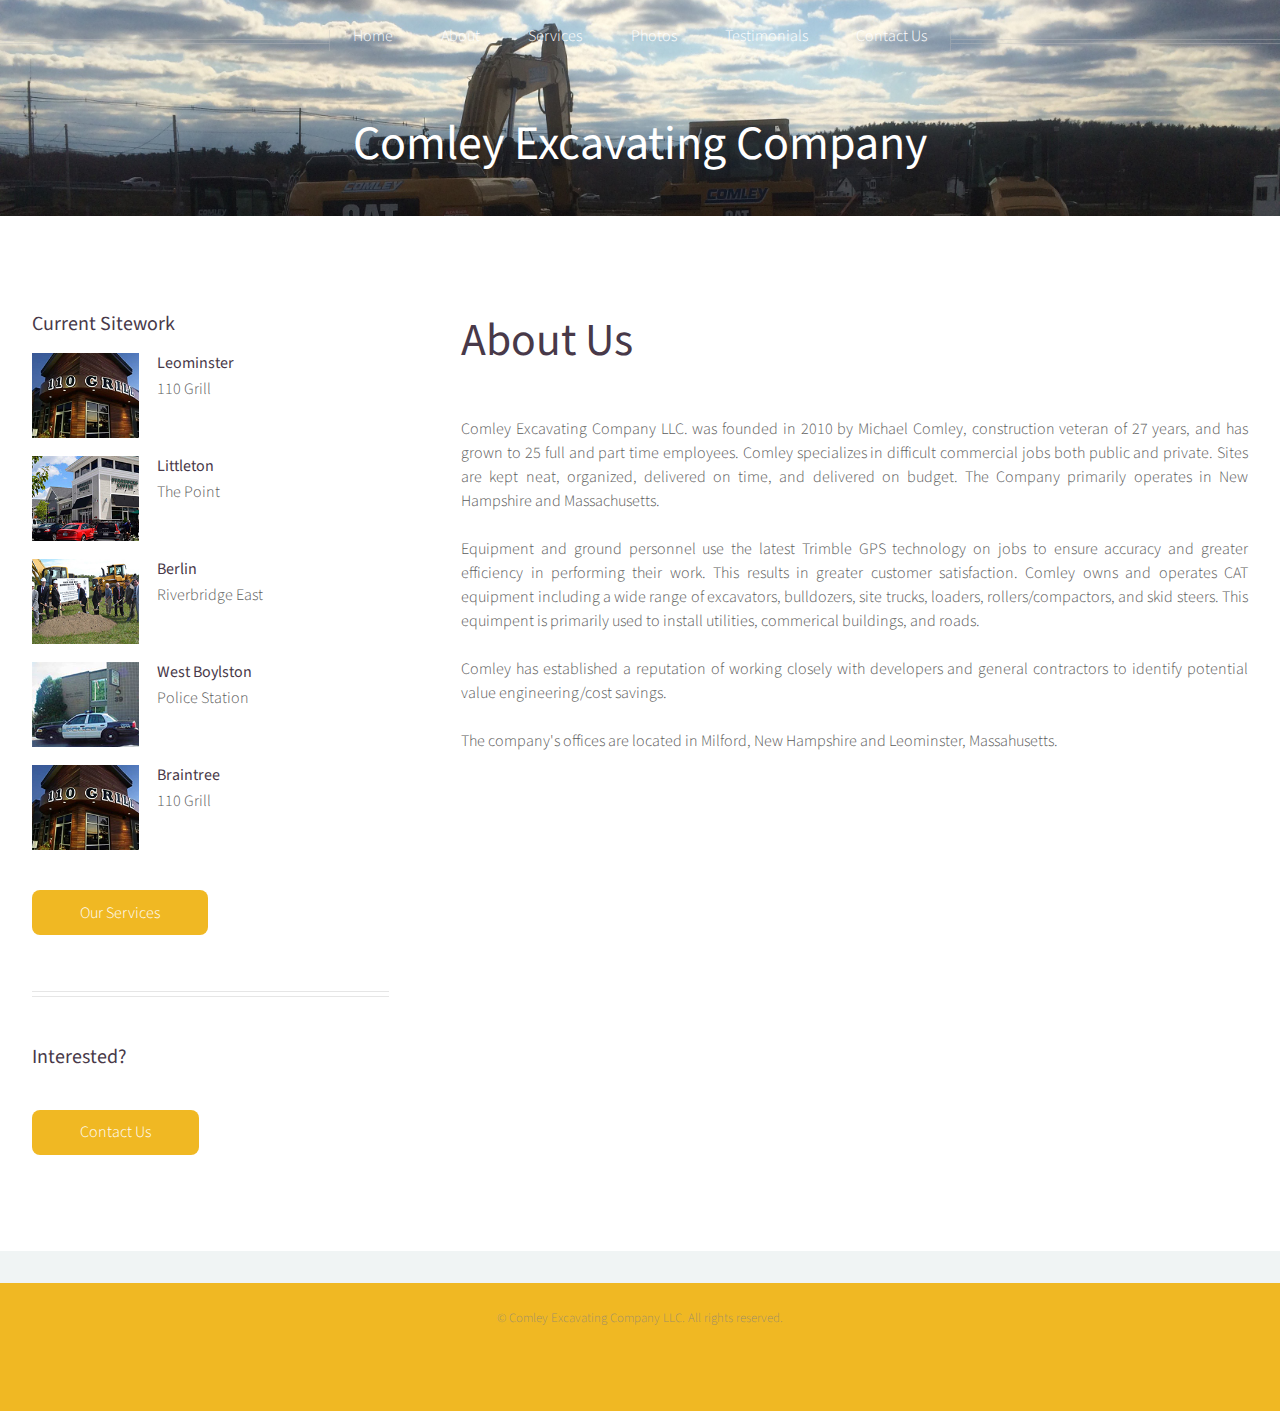
==== commit 87c7c1bf: "Update about.html" ====
--- a/about.html
+++ b/about.html
@@ -124,7 +124,7 @@
 									</header>
 									<section>
 										<p>
-                                        Comley Excavating Company LLC. was founded in 2010 by Michael Comley, construction veteran of 27 years, and has grown to 25 full and part time employees. Comley specializes in difficult commercial jobs both public and private. Sites are kept neat, organized, delivered on time, and delivered on budget. He primarily operates in New Hampshire and Massachusetts. <br><br>Equipment and ground personnel only use the latest Trimble GPS technology for jobs to ensure quality work and customer satisfaction. Comley owns and operates CAT equipment including a wide range of excavators, bulldozers, site trucks, loaders, rollers/compactors, and skid steers. This equimpent is primarily used to install utilities, commerical buildings, and roads. <br><br>Comley has established a reputation of working closely with developers and general contractors to identify value engineering/cost savings on various projects through being a team player. <br><br>The company's offices are located in Milford, New Hampshire and Leominster, Massahusetts.
+                                        Comley Excavating Company LLC. was founded in 2010 by Michael Comley, construction veteran of 27 years, and has grown to 25 full and part time employees. Comley specializes in difficult commercial jobs both public and private. Sites are kept neat, organized, delivered on time, and delivered on budget. The Company primarily operates in New Hampshire and Massachusetts. <br><br>Equipment and ground personnel use the latest Trimble GPS technology on jobs to ensure accuracy and greater efficiency in performing their work. This results in greater customer satisfaction. Comley owns and operates CAT equipment including a wide range of excavators, bulldozers, site trucks, loaders, rollers/compactors, and skid steers. This equimpent is primarily used to install utilities, commerical buildings, and roads. <br><br>Comley has established a reputation of working closely with developers and general contractors to identify potential value engineering/cost savings. <br><br>The company's offices are located in Milford, New Hampshire and Leominster, Massahusetts.
                                         </p>
 									</section>
 								</article>
@@ -169,4 +169,4 @@
 			<script src="assets/js/main.js"></script>
 
 	</body>
-</html>+</html>
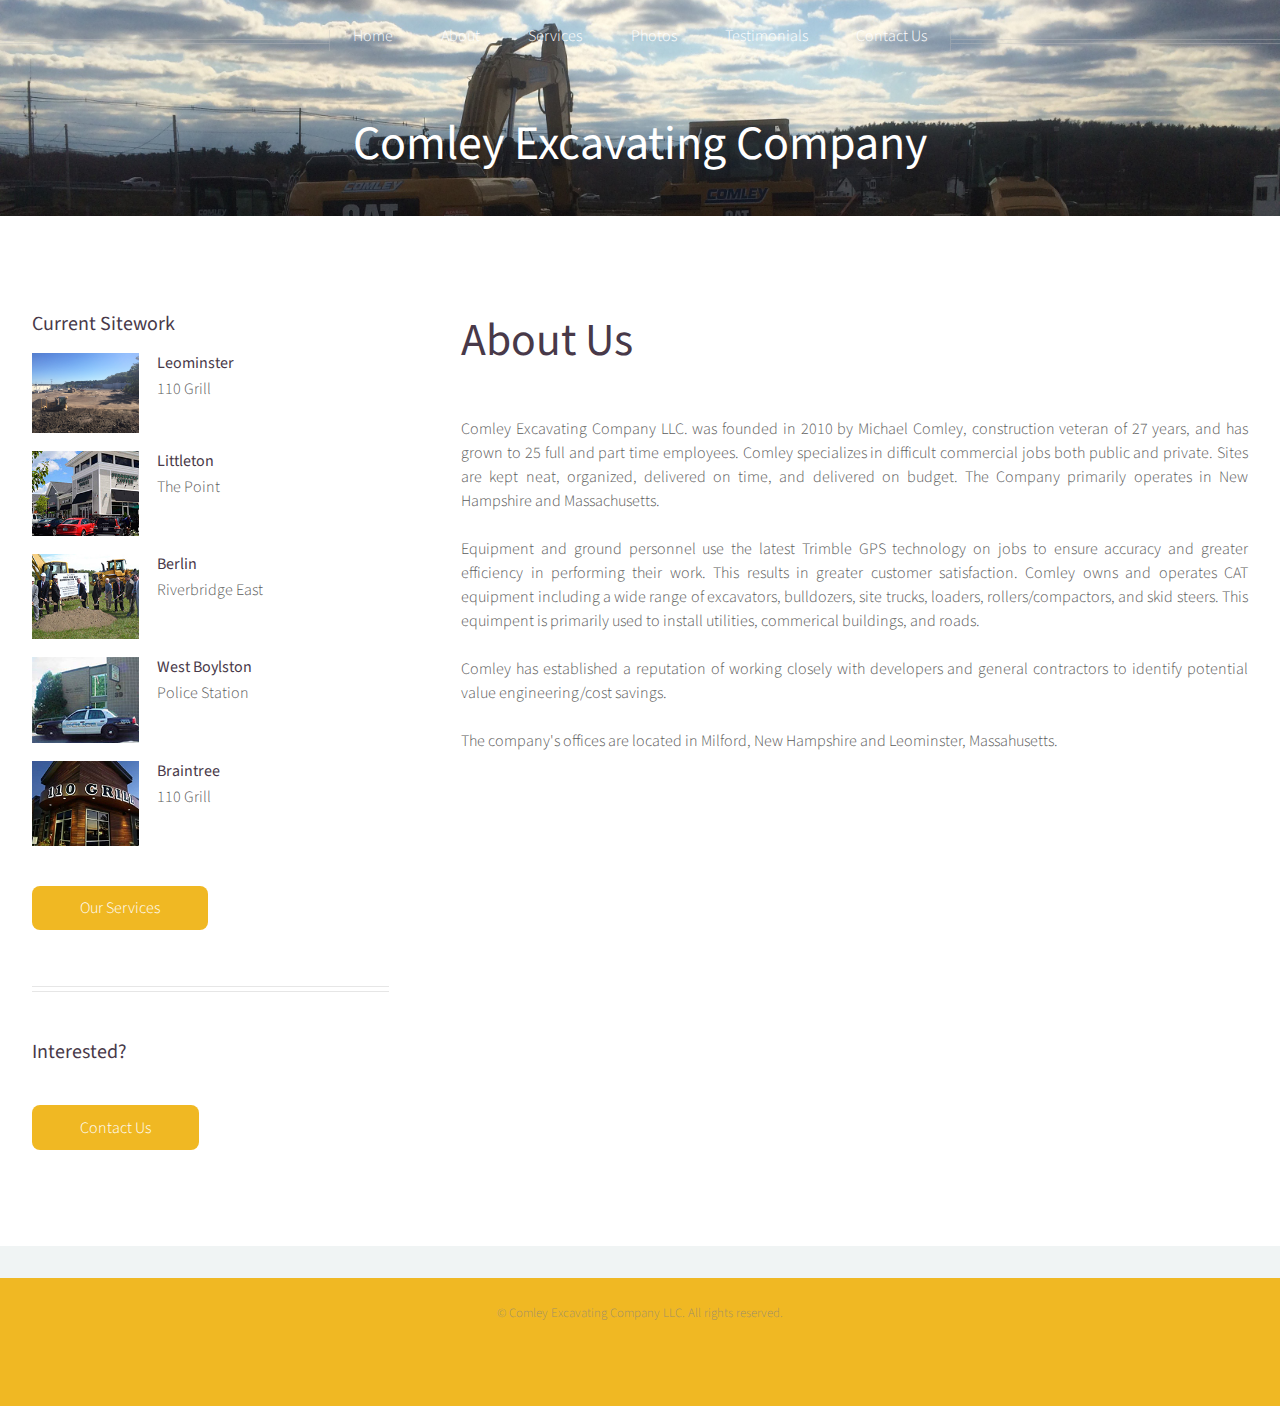
==== commit 74af02c6: "Update about.html" ====
--- a/about.html
+++ b/about.html
@@ -49,7 +49,7 @@
 									</header>
 									<div class="row 50%">
 										<div class="4u">
-											<a href="#" class="image fit"><img src="images/110.jpg" alt="" /></a>
+											<a href="#" class="image fit"><img src="images/IMG_0860.JPG" alt="" /></a>
 										</div>
 										<div class="8u">
 											<h4>Leominster</h4>
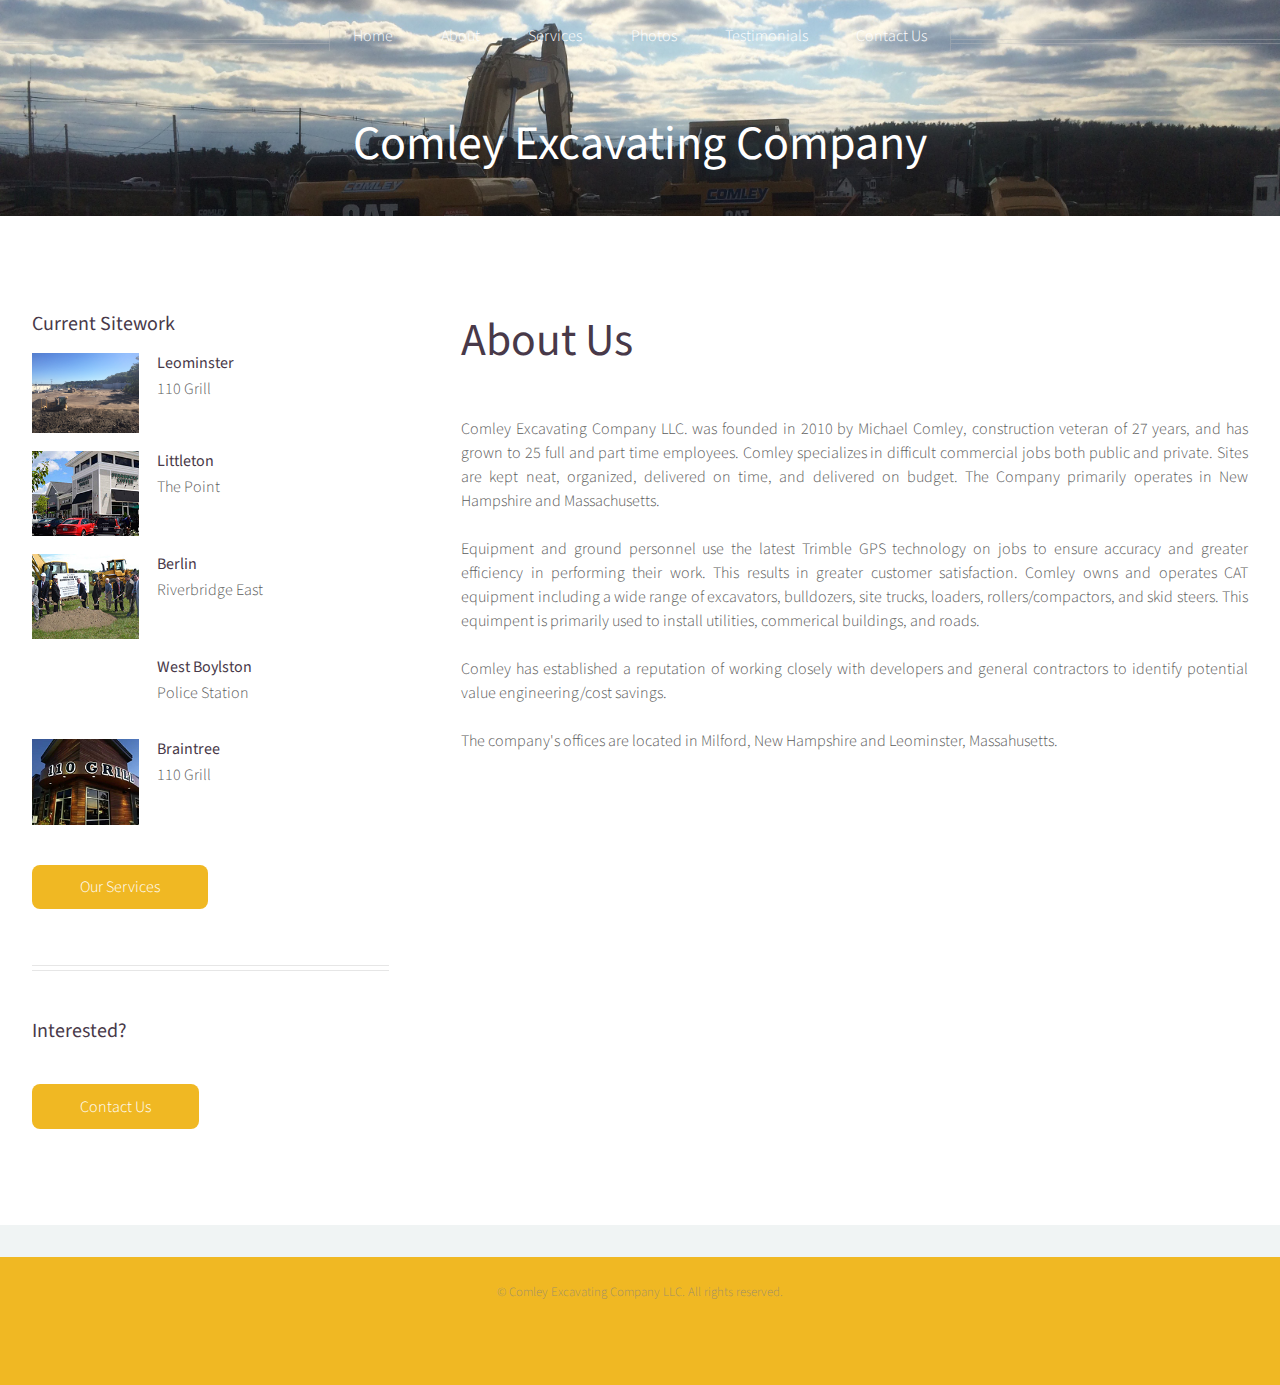
==== commit f4295d9d: "Update about.html" ====
--- a/about.html
+++ b/about.html
@@ -82,7 +82,7 @@
 									</div>
 									<div class="row 50%">
 										<div class="4u">
-											<a href="#" class="image fit"><img src="images/police.jpg" alt="" /></a>
+											<a href="#" class="image fit"><img src="images/IMG_0312.jpg" alt="" /></a>
 										</div>
 										<div class="8u">
 											<h4>West Boylston</h4>
